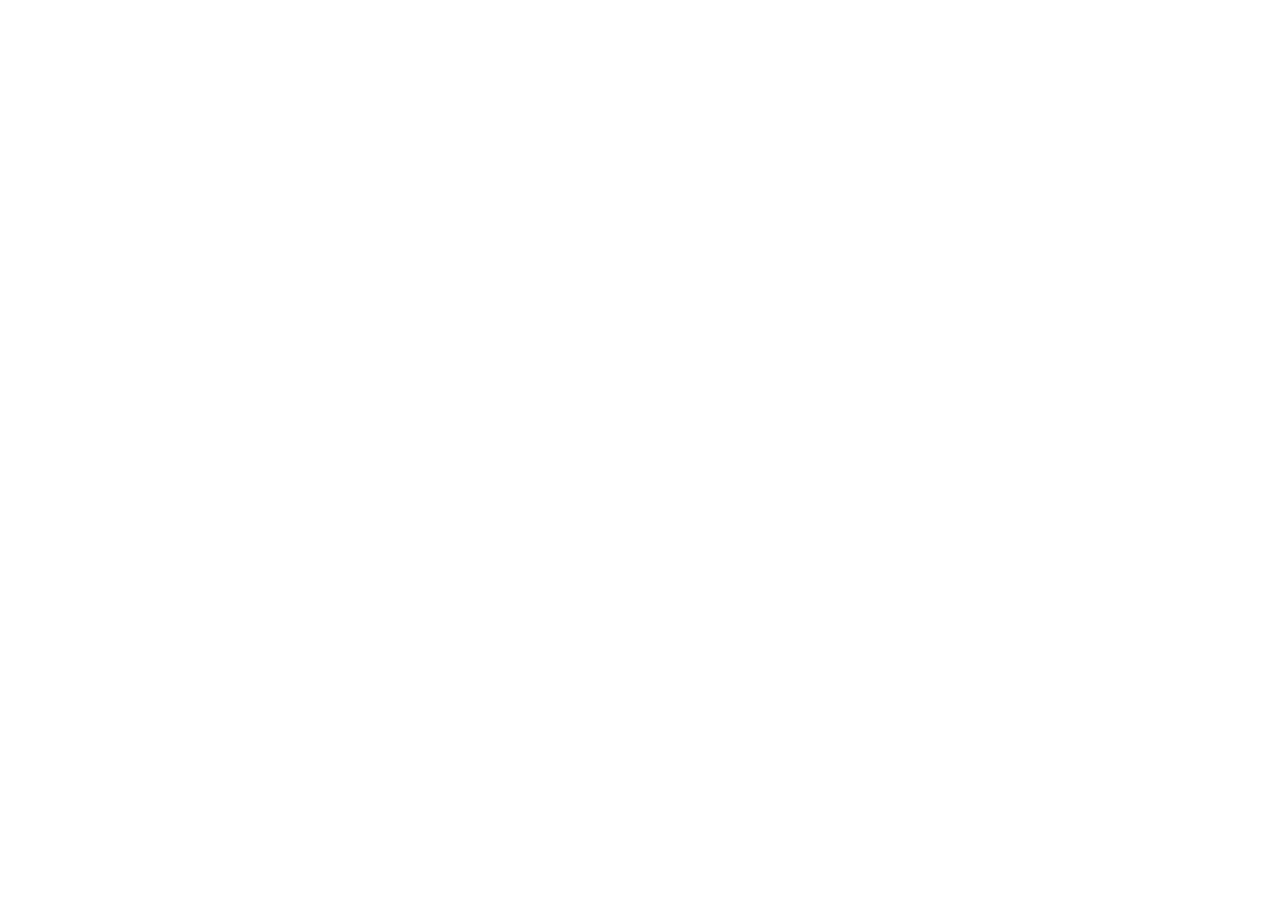
==== index.html @ 7604cd84 "Update title and iframe structure in index.html" ====
<!DOCTYPE html>
<html lang="en">
<head>
    <meta charset="UTF-8">
    <meta
        name="viewport"
        content="width=device-width, initial-scale=1.0"
    >

    <title>Prismatic Lab</title>

    <style>
        html,
        body {
            width: 100%;
            height: 100%;
            margin: 0;
            padding: 0;
            overflow: hidden;
        }

        iframe {
            width: 100%;
            height: 100%;
            border: 0;
            display: block;
        }
    </style>
</head>

<body>

<iframe
    id="app"
    src="https://rcp-production-5e36.up.railway.app/"
    allow="fullscreen"
></iframe>

<script>
    const iframe = document.getElementById("app");

    /*
     * پیام‌هایی که از برنامه Railway می‌آیند.
     */
    window.addEventListener("message", (event) => {

        if (
            event.origin !==
            "https://rcp-production-5e36.up.railway.app"
        ) {
            return;
        }

        const data = event.data;

        if (!data || typeof data !== "object") {
            return;
        }

        /*
         * اگر برنامه Railway اعلام کرد که باید
         * یک سایت خارجی باز شود، آن را در تب جدید باز کن.
         */
        if (data.type === "external-navigation") {

            const url = data.url;

            if (typeof url !== "string") {
                return;
            }

            try {
                const target = new URL(url);

                /*
                 * فقط URLهای http/https را قبول کن.
                 */
                if (
                    target.protocol !== "http:" &&
                    target.protocol !== "https:"
                ) {
                    return;
                }

                window.open(
                    target.href,
                    "_blank",
                    "noopener,noreferrer"
                );

            } catch (e) {
                console.error(
                    "Invalid navigation URL:",
                    url
                );
            }
        }
    });
</script>

</body>
</html>
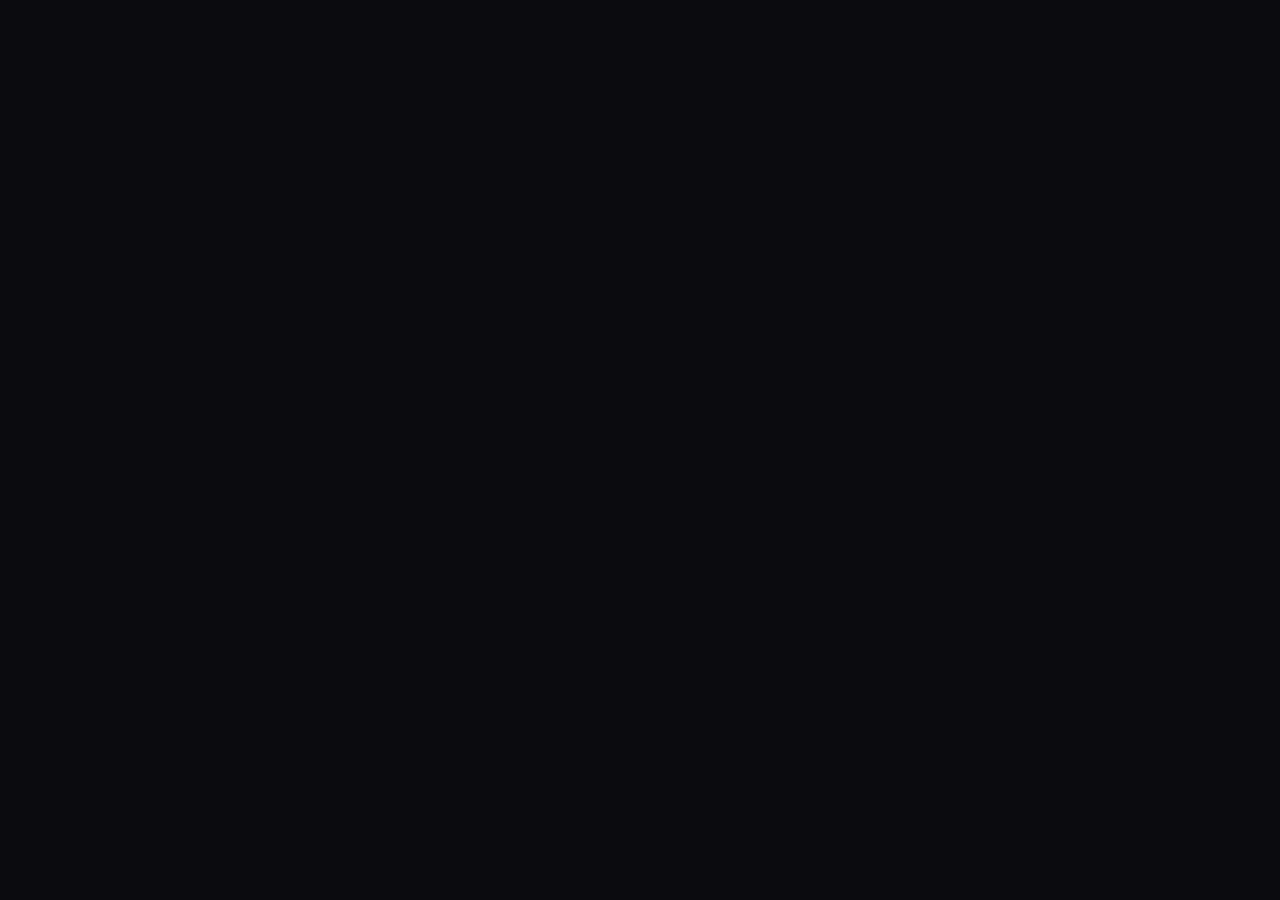
==== commit 722b1f8c: "Update index.html" ====
--- a/index.html
+++ b/index.html
@@ -2,12 +2,34 @@
 <html lang="en">
 <head>
     <meta charset="UTF-8">
+
     <meta
         name="viewport"
-        content="width=device-width, initial-scale=1.0"
+        content="width=device-width, initial-scale=1.0, viewport-fit=cover"
     >
 
     <title>Prismatic Lab</title>
+
+    <!-- PWA -->
+    <link rel="manifest" href="/manifest.json">
+    <link rel="icon" type="image/svg+xml" href="/icons/icon.svg">
+
+    <meta name="theme-color" content="#0b0b0f">
+
+    <!-- iOS -->
+    <meta name="apple-mobile-web-app-capable" content="yes">
+    <meta
+        name="apple-mobile-web-app-status-bar-style"
+        content="black-translucent"
+    >
+    <meta
+        name="apple-mobile-web-app-title"
+        content="Prismatic Lab"
+    >
+    <link
+        rel="apple-touch-icon"
+        href="/icons/icon-192.png"
+    >
 
     <style>
         html,
@@ -17,11 +39,13 @@
             margin: 0;
             padding: 0;
             overflow: hidden;
+            background: #0b0b0f;
         }
 
         iframe {
             width: 100%;
             height: 100%;
+            height: 100dvh;
             border: 0;
             display: block;
         }
@@ -37,17 +61,16 @@
 ></iframe>
 
 <script>
+    const APP_ORIGIN =
+        "https://rcp-production-5e36.up.railway.app";
+
     const iframe = document.getElementById("app");
 
     /*
-     * پیام‌هایی که از برنامه Railway می‌آیند.
+     * Messages coming from the embedded application.
      */
     window.addEventListener("message", (event) => {
-
-        if (
-            event.origin !==
-            "https://rcp-production-5e36.up.railway.app"
-        ) {
+        if (event.origin !== APP_ORIGIN) {
             return;
         }
 
@@ -57,12 +80,7 @@
             return;
         }
 
-        /*
-         * اگر برنامه Railway اعلام کرد که باید
-         * یک سایت خارجی باز شود، آن را در تب جدید باز کن.
-         */
         if (data.type === "external-navigation") {
-
             const url = data.url;
 
             if (typeof url !== "string") {
@@ -72,9 +90,6 @@
             try {
                 const target = new URL(url);
 
-                /*
-                 * فقط URLهای http/https را قبول کن.
-                 */
                 if (
                     target.protocol !== "http:" &&
                     target.protocol !== "https:"
@@ -88,7 +103,7 @@
                     "noopener,noreferrer"
                 );
 
-            } catch (e) {
+            } catch (error) {
                 console.error(
                     "Invalid navigation URL:",
                     url
@@ -96,6 +111,21 @@
             }
         }
     });
+
+    /*
+     * Service Worker
+     */
+    if ("serviceWorker" in navigator) {
+        window.addEventListener("load", () => {
+            navigator.serviceWorker.register("/sw.js")
+                .catch((error) => {
+                    console.error(
+                        "Service Worker registration failed:",
+                        error
+                    );
+                });
+        });
+    }
 </script>
 
 </body>
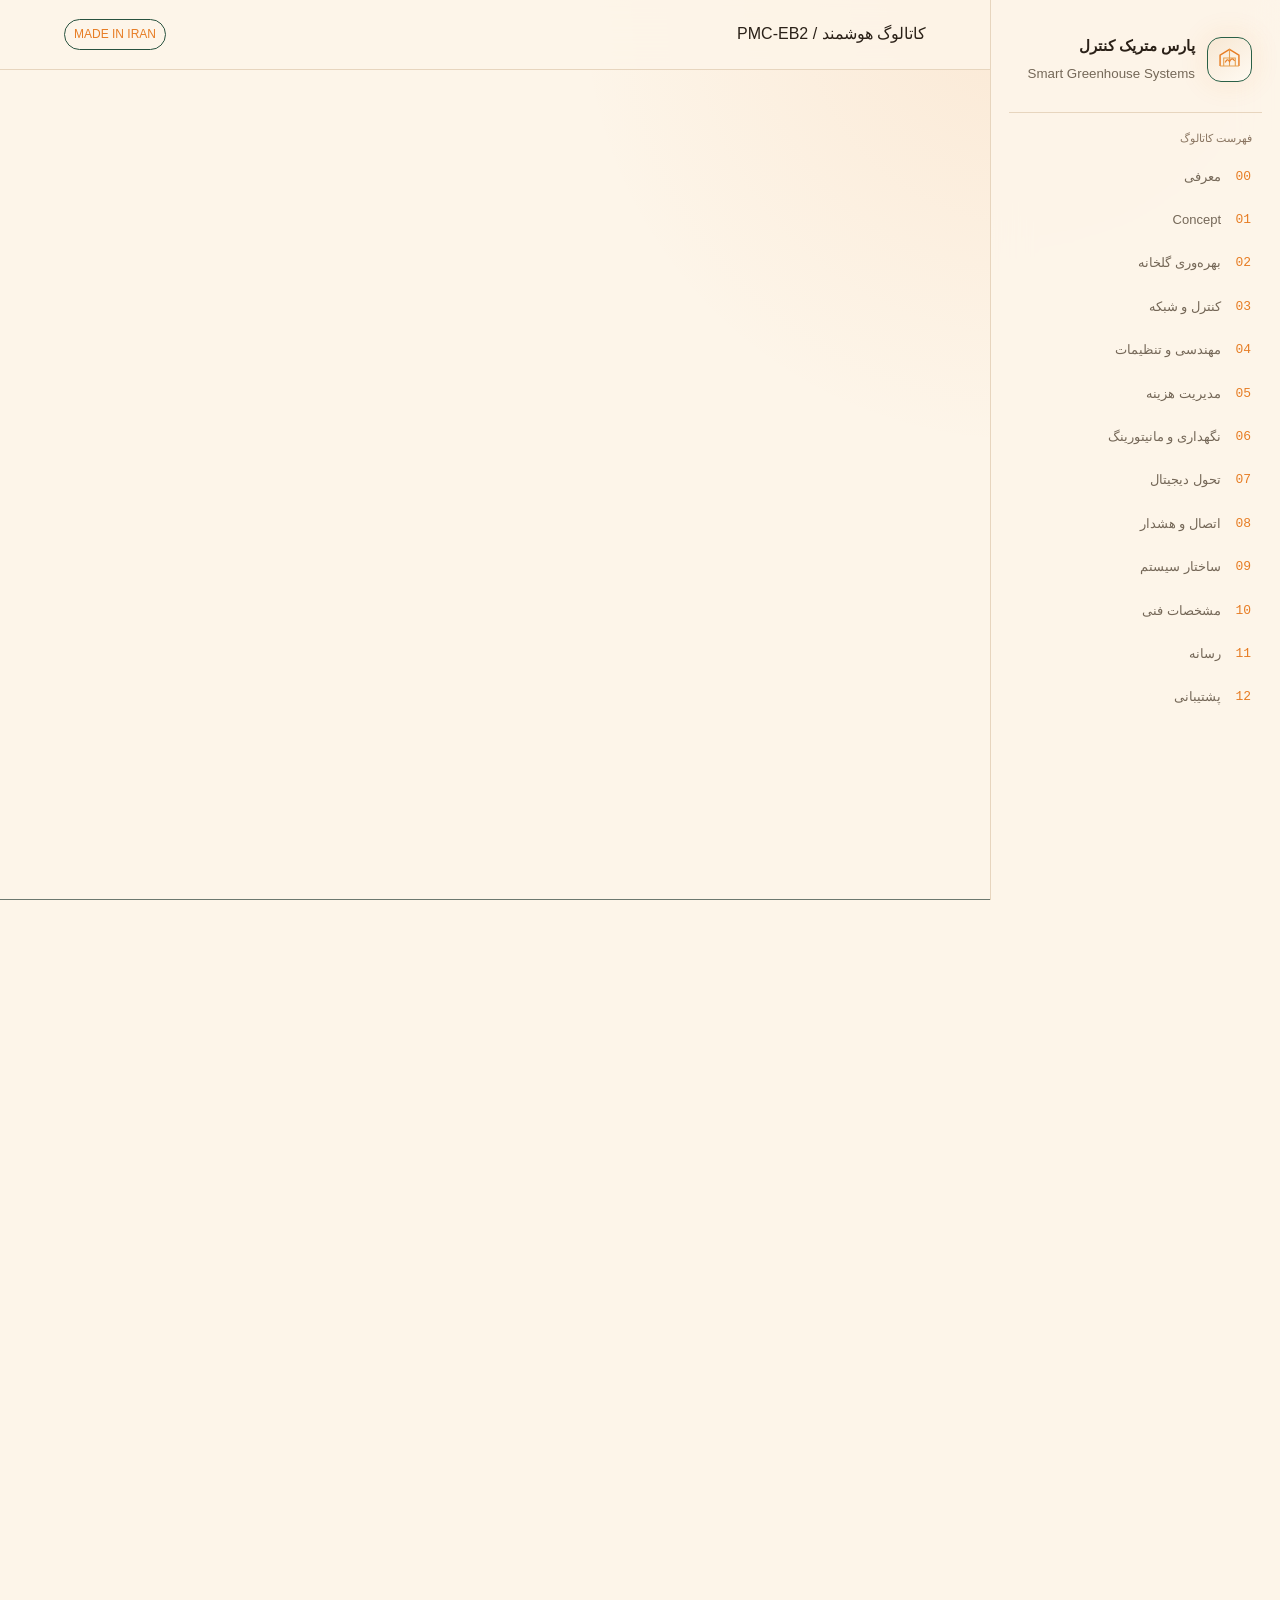
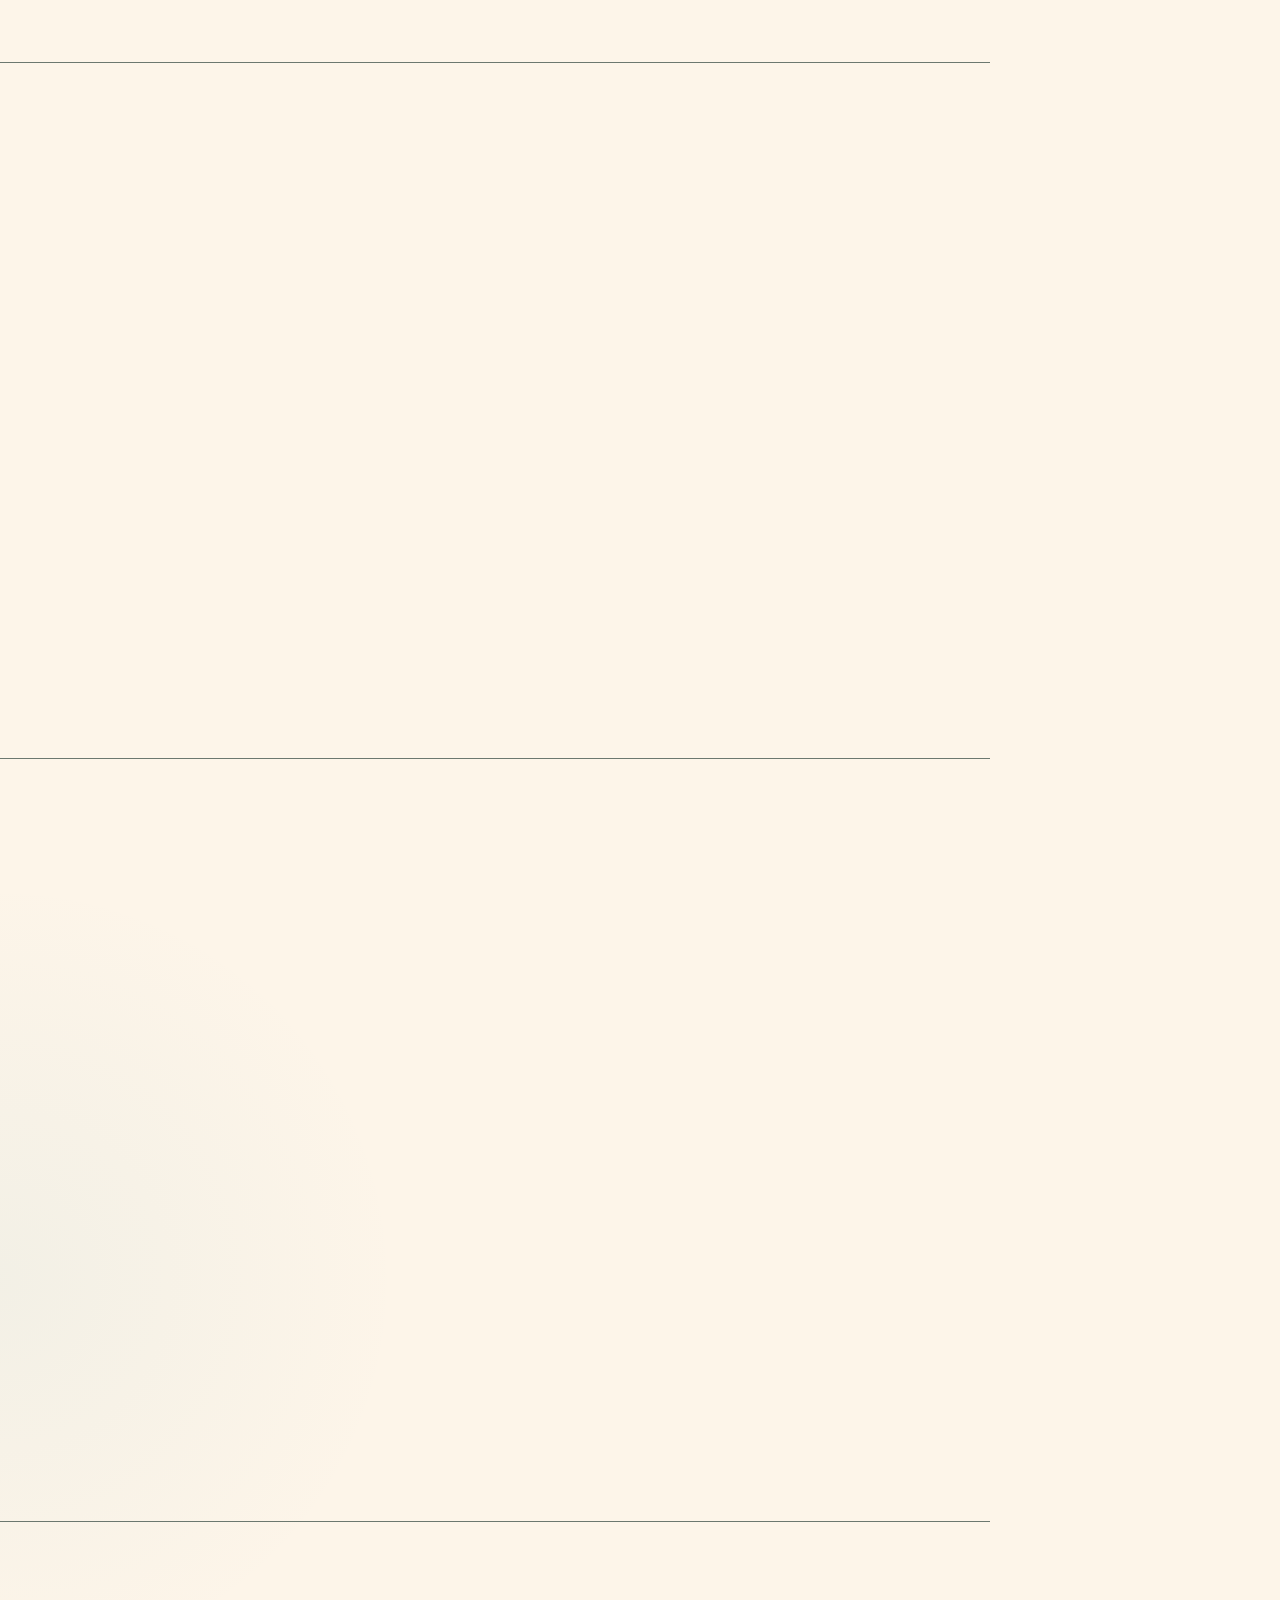
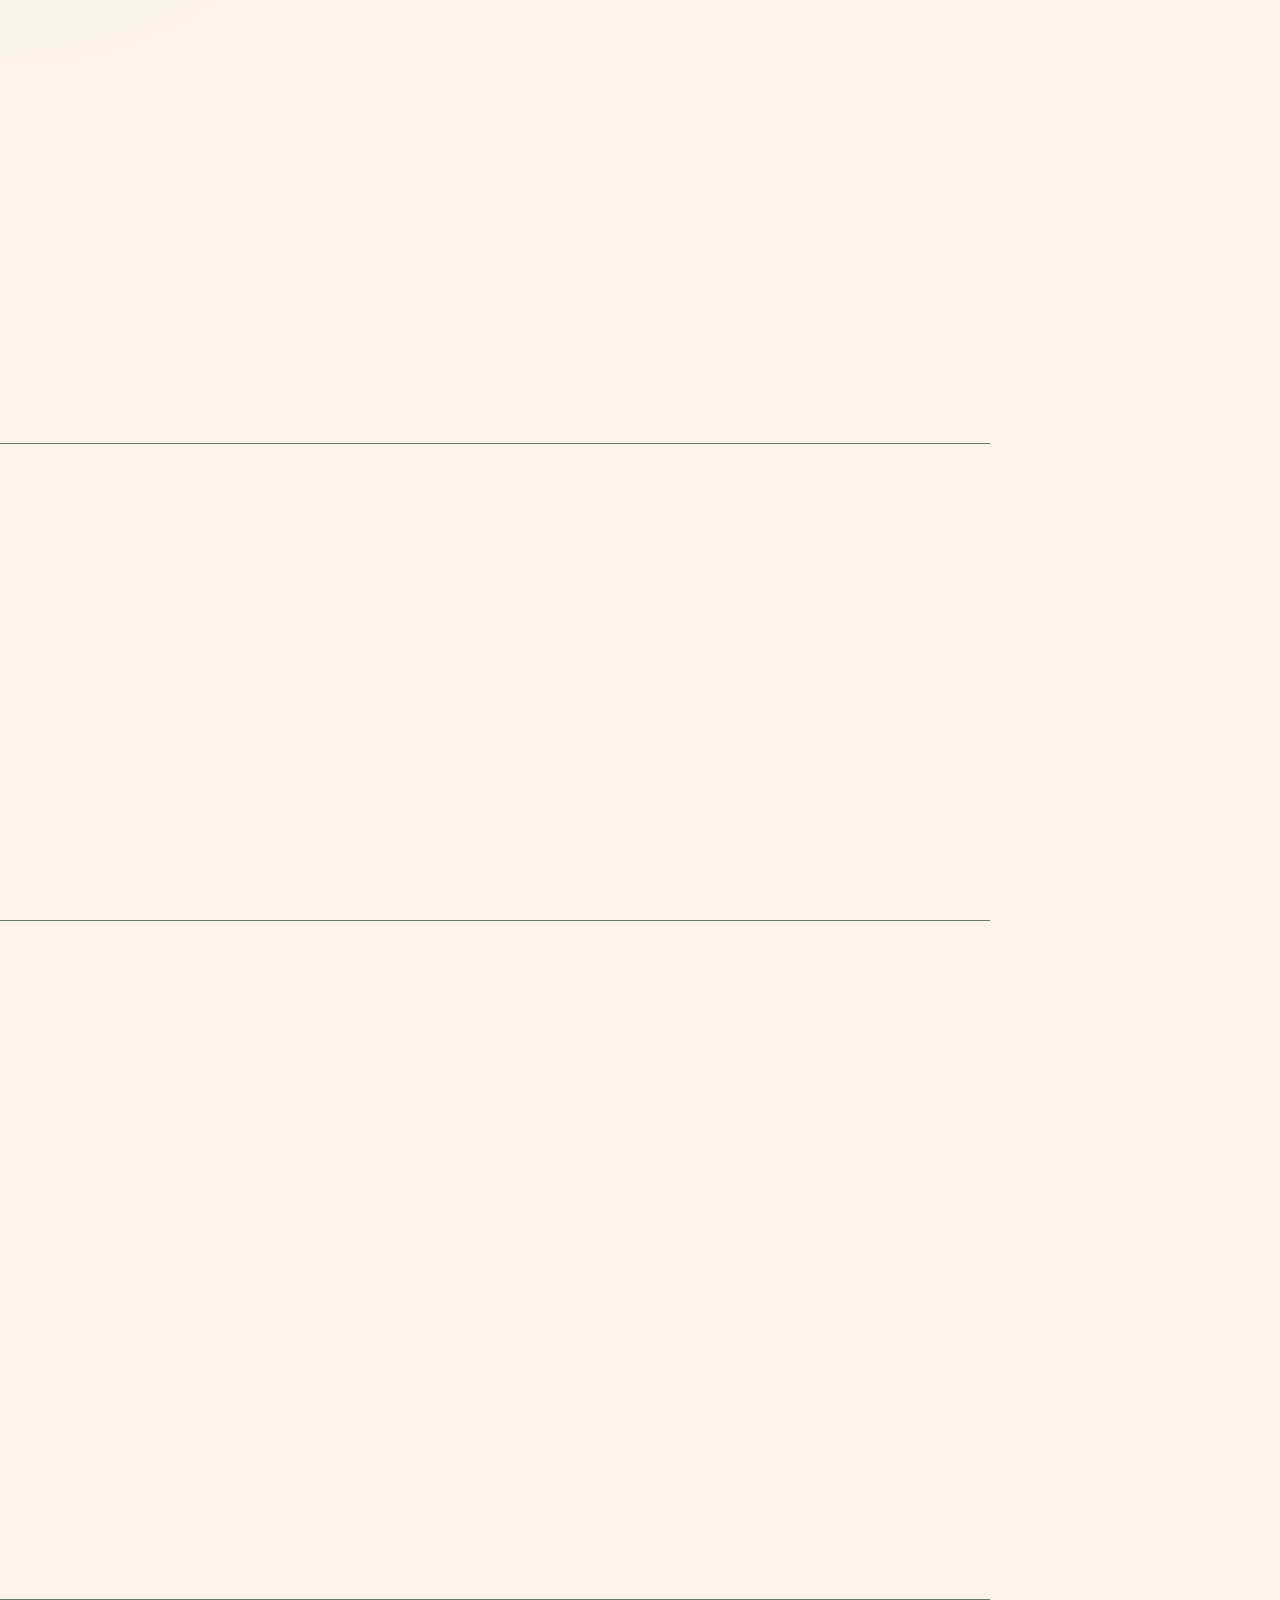
==== commit 542c3eff: "Update index.html" ====
--- a/index.html
+++ b/index.html
@@ -1,132 +1,264 @@
 <!DOCTYPE html>
-<html lang="en">
+<html lang="fa" dir="rtl">
 <head>
-    <meta charset="UTF-8">
-
-    <meta
-        name="viewport"
-        content="width=device-width, initial-scale=1.0, viewport-fit=cover"
-    >
-
-    <title>Prismatic Lab</title>
-
-    <!-- PWA -->
-    <link rel="manifest" href="/manifest.json">
-    <link rel="icon" type="image/svg+xml" href="/icons/icon.svg">
-
-    <meta name="theme-color" content="#0b0b0f">
-
-    <!-- iOS -->
-    <meta name="apple-mobile-web-app-capable" content="yes">
-    <meta
-        name="apple-mobile-web-app-status-bar-style"
-        content="black-translucent"
-    >
-    <meta
-        name="apple-mobile-web-app-title"
-        content="Prismatic Lab"
-    >
-    <link
-        rel="apple-touch-icon"
-        href="/icons/icon-192.png"
-    >
-
-    <style>
-        html,
-        body {
-            width: 100%;
-            height: 100%;
-            margin: 0;
-            padding: 0;
-            overflow: hidden;
-            background: #0b0b0f;
-        }
-
-        iframe {
-            width: 100%;
-            height: 100%;
-            height: 100dvh;
-            border: 0;
-            display: block;
-        }
-    </style>
+<meta charset="UTF-8">
+<meta name="viewport" content="width=device-width,initial-scale=1.0">
+<meta name="theme-color" content="#fffaf2">
+<meta name="description" content="کاتالوگ هوشمند سامانه کنترل و اتوماسیون اقلیم گلخانه اقلیم‌بان PMC-EB2">
+<title>اقلیم‌بان | PMC-EB2 | پارس متریک کنترل</title>
+<style>
+:root{
+  --bg:#FDF5E9;--panel:#fffaf2;--panel2:#f8ead8;--line:#e7d5be;
+  --text:#2b2118;--muted:#756858;--green:#E77D24;--green2:#2da96a;
+  --lime:#e7a04f;--orange:#E77D24;--red:#ed6b67;--cyan:#62cfe3;
+  --shadow:0 24px 70px rgba(93,62,35,.16);--radius:22px;
+}
+*{box-sizing:border-box}
+html{scroll-behavior:smooth}
+body{margin:0;background:
+ radial-gradient(circle at 80% 0%,rgba(231,125,36,.10),transparent 28rem),
+ radial-gradient(circle at 0% 60%,rgba(76,158,176,.06),transparent 25rem),
+ var(--bg);color:var(--text);font-family:Tahoma,"Segoe UI",sans-serif;line-height:1.8}
+a{color:inherit;text-decoration:none}
+button{font:inherit}
+.progress{position:fixed;top:0;right:0;height:3px;width:0;background:linear-gradient(90deg,var(--green),var(--lime));z-index:1000}
+.app{display:flex;min-height:100vh}
+.sidebar{position:fixed;right:0;top:0;bottom:0;width:290px;padding:24px 18px;background:rgba(253,245,233,.94);backdrop-filter:blur(18px);border-left:1px solid var(--line);z-index:100;overflow:auto}
+.brand{display:flex;align-items:center;gap:12px;padding:8px 10px 24px;border-bottom:1px solid var(--line);margin-bottom:15px}
+.logo{width:45px;height:45px;border-radius:14px;background:linear-gradient(145deg,#f7e7d3,#fffaf2);display:grid;place-items:center;border:1px solid #2a6048;box-shadow:0 0 30px rgba(231,125,36,.12)}
+.logo svg{width:29px}
+.brand b{display:block;font-size:15px}.brand small{color:var(--muted)}
+.nav-title{font-size:11px;color:#8b7662;margin:16px 10px 7px}
+.nav a{display:flex;gap:10px;align-items:center;padding:9px 11px;border-radius:11px;color:#756858;font-size:13px;margin:2px 0}
+.nav a:hover,.nav a.active{background:#f4e4d1;color:#2b2118}
+.nav a span{width:20px;color:var(--green);font-family:monospace}
+.main{width:calc(100% - 290px);margin-right:290px}
+.topbar{height:70px;display:flex;align-items:center;justify-content:space-between;padding:0 5vw;border-bottom:1px solid var(--line);position:sticky;top:0;background:rgba(253,245,233,.84);backdrop-filter:blur(16px);z-index:80}
+.topbar .badge{font-size:12px;color:var(--green);border:1px solid #28523f;padding:4px 9px;border-radius:999px}
+.menu-btn{display:none}
+.container{max-width:1280px;margin:auto;padding:0 5vw}
+section{padding:90px 0;border-bottom:1px solid rgba(32,55,47,.65)}
+.hero{min-height:calc(100vh - 70px);display:grid;align-items:center;position:relative;overflow:hidden}
+.hero-grid{display:grid;grid-template-columns:1.05fr .95fr;gap:55px;align-items:center}
+.kicker{color:var(--green);font-size:13px;letter-spacing:.5px;margin-bottom:12px}
+h1{font-size:clamp(42px,6vw,82px);line-height:1.02;margin:0 0 20px;letter-spacing:-2px}
+h2{font-size:clamp(28px,4vw,45px);line-height:1.15;margin:0 0 14px}
+h3{margin:0 0 8px}
+.lead{font-size:18px;color:#66594d;max-width:680px}
+.actions{display:flex;gap:10px;flex-wrap:wrap;margin:28px 0}
+.btn{border:1px solid #d9b995;background:#f4e4d1;padding:11px 17px;border-radius:12px;color:#2b2118;cursor:pointer;transition:.2s}
+.btn:hover{transform:translateY(-2px);border-color:var(--green)}
+.btn.primary{background:linear-gradient(135deg,#E77D24,#c96316);border-color:#55c985}
+.hero-visual{min-height:460px;display:grid;place-items:center;position:relative}
+.greenhouse{width:min(560px,100%);aspect-ratio:1.25;border:1px solid #d8b28e;background:linear-gradient(180deg,rgba(32,92,67,.20),rgba(253,245,233,.78));clip-path:polygon(15% 0,85% 0,100% 22%,100% 100%,0 100%,0 22%);position:relative;box-shadow:var(--shadow)}
+.greenhouse:before,.greenhouse:after{content:"";position:absolute;inset:15% 8% 0;border-left:1px solid #32634e;border-right:1px solid #32634e;transform:skewX(-10deg);opacity:.7}
+.greenhouse:after{inset:15% 8% 0;transform:skewX(10deg)}
+.plant-row{position:absolute;bottom:18%;left:9%;right:9%;height:24%;display:flex;justify-content:space-around;align-items:end}
+.plant{width:7%;height:70%;border-radius:50% 50% 20% 20%;background:linear-gradient(90deg,#214e37,#69c77d);position:relative}
+.plant:after{content:"";position:absolute;left:45%;bottom:-30%;width:8%;height:55%;background:#4b8d57}
+.sensor-dot{position:absolute;width:12px;height:12px;border-radius:50%;background:var(--green);box-shadow:0 0 18px rgba(231,125,36,.35)}
+.s1{top:27%;right:28%}.s2{top:46%;left:22%}.s3{top:34%;left:50%}
+.floating{position:absolute;background:rgba(255,250,242,.96);border:1px solid #315746;border-radius:14px;padding:10px 13px;box-shadow:0 14px 40px rgba(93,62,35,.15);font-size:11px}
+.f1{right:-2%;top:12%}.f2{left:-4%;bottom:18%}.f3{right:9%;bottom:4%}
+.stats{display:grid;grid-template-columns:repeat(4,1fr);gap:12px;margin-top:30px}
+.stat{background:rgba(15,31,25,.75);border:1px solid var(--line);padding:17px;border-radius:17px}
+.stat strong{display:block;font-size:25px;color:var(--green)}.stat span{font-size:11px;color:var(--muted)}
+.section-head{display:flex;justify-content:space-between;gap:30px;align-items:end;margin-bottom:32px}
+.section-no{font:12px monospace;color:#8d7864}
+.grid{display:grid;grid-template-columns:repeat(3,1fr);gap:15px}
+.card{background:linear-gradient(145deg,rgba(17,34,27,.9),rgba(10,23,18,.9));border:1px solid var(--line);border-radius:var(--radius);padding:22px;box-shadow:0 10px 40px rgba(0,0,0,.13)}
+.card .icon{width:40px;height:40px;border-radius:12px;background:#142d23;color:var(--green);display:grid;place-items:center;margin-bottom:14px}
+.card p{color:var(--muted);font-size:13px;margin-bottom:0}
+.tags{display:flex;flex-wrap:wrap;gap:7px;margin-top:15px}.tag{font-size:10px;padding:4px 8px;border-radius:999px;border:1px solid #d8b999;color:#795f49}
+.split{display:grid;grid-template-columns:1fr 1fr;gap:25px;align-items:center}
+.diagram{padding:24px;border:1px solid var(--line);border-radius:var(--radius);background:#fffaf2}
+.flow{display:flex;flex-direction:row-reverse;align-items:center;gap:8px;flex-wrap:wrap;justify-content:center}
+.node{min-width:115px;padding:14px 10px;text-align:center;border:1px solid #d5b391;border-radius:15px;background:#f8ead8;font-size:12px}
+.node b{display:block;color:var(--green);font-size:13px}.arrow{color:#587b6b}
+.tabs{display:flex;gap:7px;flex-wrap:wrap;margin-bottom:18px}.tab{cursor:pointer;border:1px solid var(--line);background:#fffaf2;color:#756858;border-radius:10px;padding:8px 12px;font-size:12px}.tab.active{background:#f0dcc5;color:#2b2118;border-color:#d97820}
+.tab-content{display:none}.tab-content.active{display:block}
+.table-wrap{overflow:auto;border:1px solid var(--line);border-radius:18px}
+table{border-collapse:collapse;width:100%;min-width:680px;font-size:12px}th,td{padding:13px 15px;border-bottom:1px solid var(--line);text-align:right}th{color:var(--green);background:#f3e2cc}td{color:#66594d}tr:last-child td{border-bottom:0}
+.dashboard{display:grid;grid-template-columns:1.2fr .8fr;gap:16px}.chart-card{min-height:300px}
+.chart{height:230px;display:flex;align-items:end;gap:5px;padding:20px 5px 5px;border-bottom:1px solid #dbc6ad}
+.bar{flex:1;background:linear-gradient(180deg,var(--green),#d86f1d);border-radius:5px 5px 0 0;min-height:15px;opacity:.82;transition:.4s}
+.chart-labels{display:flex;justify-content:space-between;color:#8d7864;font-size:9px;padding-top:8px}
+.kpi{display:grid;grid-template-columns:1fr 1fr;gap:10px}.kpi div{border:1px solid var(--line);padding:16px;border-radius:15px}.kpi strong{font-size:23px;color:var(--lime);display:block}
+.gallery{display:grid;grid-template-columns:2fr 1fr 1fr;gap:10px}.media{min-height:150px;border:1px solid #d5b391;border-radius:18px;background:linear-gradient(135deg,#f3e2cc,#08120f);position:relative;overflow:hidden;display:grid;place-items:center;cursor:pointer}.media:first-child{grid-row:span 2}.media:before{content:"";position:absolute;width:180px;height:180px;border-radius:50%;background:rgba(231,125,36,.08);filter:blur(5px)}.media span{z-index:1;color:#66594d;font-size:12px}.play{width:48px;height:48px;border:1px solid #d98736;border-radius:50%;display:grid;place-items:center;margin-bottom:8px;color:var(--green)}
+.alert{border-right:3px solid var(--orange);padding:13px 16px;background:#fff0dd;border-radius:10px;color:#d7c8ac;font-size:12px}
+.cta{background:linear-gradient(135deg,#102a20,#0b1813);border:1px solid #d5ae88;border-radius:28px;padding:45px;display:flex;justify-content:space-between;gap:30px;align-items:center}
+footer{padding:35px 0;color:#8c7764;font-size:11px}
+.modal{position:fixed;inset:0;background:rgba(80,50,25,.45);backdrop-filter:blur(8px);display:none;place-items:center;z-index:500;padding:20px}.modal.open{display:grid}.modal-box{width:min(760px,100%);background:#fffaf2;border:1px solid #cf9f70;border-radius:22px;padding:25px;box-shadow:var(--shadow)}.close{float:left;cursor:pointer;background:none;border:0;color:#9bb3a8;font-size:25px}.fake-video{height:330px;border-radius:16px;background:radial-gradient(circle,#f1d6b8,#FDF5E9 70%);display:grid;place-items:center;margin-top:12px}
+.reveal{opacity:0;transform:translateY(18px);transition:.65s}.reveal.visible{opacity:1;transform:none}
+@media(max-width:1000px){.sidebar{transform:translateX(100%);transition:.3s}.sidebar.open{transform:none}.main{width:100%;margin:0}.menu-btn{display:block;border:1px solid var(--line);background:#fffaf2;color:var(--text);border-radius:9px;padding:6px 10px;cursor:pointer}.hero-grid,.split,.dashboard{grid-template-columns:1fr}.stats{grid-template-columns:repeat(2,1fr)}.topbar{padding:0 20px}.container{padding:0 20px}.hero{padding-top:30px}.gallery{grid-template-columns:1fr 1fr}.media:first-child{grid-row:auto;grid-column:span 2}}
+@media(max-width:600px){h1{font-size:43px}.lead{font-size:15px}.grid{grid-template-columns:1fr}.stats{grid-template-columns:1fr 1fr}.section-head{display:block}.cta{display:block;padding:28px}.gallery{grid-template-columns:1fr}.media:first-child{grid-column:auto}.hero-visual{min-height:350px}.greenhouse{width:100%}}
+</style>
 </head>
-
 <body>
-
-<iframe
-    id="app"
-    src="https://rcp-production-5e36.up.railway.app/"
-    allow="fullscreen"
-></iframe>
-
-<script>
-    const APP_ORIGIN =
-        "https://rcp-production-5e36.up.railway.app";
-
-    const iframe = document.getElementById("app");
-
-    /*
-     * Messages coming from the embedded application.
-     */
-    window.addEventListener("message", (event) => {
-        if (event.origin !== APP_ORIGIN) {
-            return;
-        }
-
-        const data = event.data;
-
-        if (!data || typeof data !== "object") {
-            return;
-        }
-
-        if (data.type === "external-navigation") {
-            const url = data.url;
-
-            if (typeof url !== "string") {
-                return;
-            }
-
-            try {
-                const target = new URL(url);
-
-                if (
-                    target.protocol !== "http:" &&
-                    target.protocol !== "https:"
-                ) {
-                    return;
-                }
-
-                window.open(
-                    target.href,
-                    "_blank",
-                    "noopener,noreferrer"
-                );
-
-            } catch (error) {
-                console.error(
-                    "Invalid navigation URL:",
-                    url
-                );
-            }
-        }
-    });
-
-    /*
-     * Service Worker
-     */
-    if ("serviceWorker" in navigator) {
-        window.addEventListener("load", () => {
-            navigator.serviceWorker.register("/sw.js")
-                .catch((error) => {
-                    console.error(
-                        "Service Worker registration failed:",
-                        error
-                    );
-                });
-        });
-    }
-</script>
-
-</body>
-</html>
+<div class="progress" id="progress"></div>
+
+<aside class="sidebar" id="sidebar">
+  <div class="brand">
+    <div class="logo">
+      <svg viewBox="0 0 40 40" fill="none"><path d="M7 29V14l13-8 13 8v15" stroke="#E77D24" stroke-width="2"/><path d="M12 29V18h16v11M20 6v23M7 29h26" stroke="#e7a04f" stroke-width="1.5"/><path d="M14 24c2-4 4-5 6-1 2-5 5-5 7-1" stroke="#E77D24" stroke-width="1.5"/></svg>
+    </div>
+    <div><b>پارس متریک کنترل</b><small>Smart Greenhouse Systems</small></div>
+  </div>
+  <div class="nav-title">فهرست کاتالوگ</div>
+  <nav class="nav">
+    <a href="#home"><span>00</span>معرفی</a>
+    <a href="#concept"><span>01</span>Concept</a>
+    <a href="#productivity"><span>02</span>بهره‌وری گلخانه</a>
+    <a href="#control"><span>03</span>کنترل و شبکه</a>
+    <a href="#engineering"><span>04</span>مهندسی و تنظیمات</a>
+    <a href="#cost"><span>05</span>مدیریت هزینه</a>
+    <a href="#maintenance"><span>06</span>نگهداری و مانیتورینگ</a>
+    <a href="#digital"><span>07</span>تحول دیجیتال</a>
+    <a href="#security"><span>08</span>اتصال و هشدار</a>
+    <a href="#architecture"><span>09</span>ساختار سیستم</a>
+    <a href="#specs"><span>10</span>مشخصات فنی</a>
+    <a href="#media"><span>11</span>رسانه</a>
+    <a href="#support"><span>12</span>پشتیبانی</a>
+  </nav>
+</aside>
+
+<main class="main">
+<header class="topbar">
+  <button class="menu-btn" onclick="document.getElementById('sidebar').classList.toggle('open')">☰ فهرست</button>
+  <span>کاتالوگ هوشمند / PMC-EB2</span>
+  <span class="badge">MADE IN IRAN</span>
+</header>
+
+<section class="hero" id="home">
+<div class="container hero-grid">
+  <div class="reveal">
+    <div class="kicker">PARSMETRIC CONTROL · GREENHOUSE AUTOMATION</div>
+    <h1>اقلیم‌بان</h1>
+    <p class="lead">سامانه هوشمند کنترل و اتوماسیون اقلیم گلخانه؛ برای مدیریت دو بخش مستقل از یک سالن، با پایش، کنترل، ثبت سابقه و هشدار از راه دور.</p>
+    <div class="actions">
+      <a class="btn primary" href="#specs">مشاهده مشخصات</a>
+      <a class="btn" href="#architecture">معماری سیستم</a>
+      <button class="btn" onclick="openModal('video')">▶ مشاهده ویدئو</button>
+    </div>
+    <div class="stats">
+      <div class="stat"><strong>۲</strong><span>سالن مستقل</span></div>
+      <div class="stat"><strong>۱۶</strong><span>هیتر، کنترل مرحله‌ای</span></div>
+      <div class="stat"><strong>۱۰</strong><span>ورودی دما/رطوبت</span></div>
+      <div class="stat"><strong>۳۰ روز</strong><span>سابقه نمودار اقلیم</span></div>
+    </div>
+  </div>
+  <div class="hero-visual reveal">
+    <div class="greenhouse">
+      <div class="sensor-dot s1"></div><div class="sensor-dot s2"></div><div class="sensor-dot s3"></div>
+      <div class="plant-row"><i class="plant"></i><i class="plant"></i><i class="plant"></i><i class="plant"></i><i class="plant"></i><i class="plant"></i><i class="plant"></i><i class="plant"></i></div>
+    </div>
+    <div class="floating f1">● دمای سالن <b style="color:var(--green)">24.8°C</b></div>
+    <div class="floating f2">رطوبت نسبی <b style="color:var(--cyan)">71%</b></div>
+    <div class="floating f3">تهویه طبیعی <b style="color:var(--lime)">ACTIVE</b></div>
+  </div>
+</div>
+</section>
+
+<section id="concept">
+<div class="container">
+<div class="section-head reveal"><div><div class="kicker">01 / CONCEPT</div><h2>از اندازه‌گیری تا کنترل</h2></div><div class="section-no">MEASURE → DECIDE → CONTROL → MONITOR</div></div>
+<div class="grid">
+  <article class="card reveal"><div class="icon">⌁</div><h3>اندازه‌گیری</h3><p>داده‌های دما، رطوبت و باد از محیط گلخانه دریافت می‌شوند تا وضعیت واقعی سالن در اختیار سیستم باشد.</p></article>
+  <article class="card reveal"><div class="icon">◈</div><h3>تصمیم‌گیری</h3><p>کنترلر بر اساس حدود تعریف‌شده و منطق کنترل، وضعیت تجهیزات و نیاز اقلیمی را ارزیابی می‌کند.</p></article>
+  <article class="card reveal"><div class="icon">↯</div><h3>کنترل</h3><p>فرمان به هیترها، دمپرها، فن و پد و مه‌پاش ارسال می‌شود تا شرایط به محدوده هدف نزدیک شود.</p></article>
+  <article class="card reveal"><div class="icon">▣</div><h3>مانیتورینگ</h3><p>وضعیت سیستم روی HMI قابل مشاهده است و تاریخچه دما و رطوبت برای بررسی عملکرد ثبت می‌شود.</p></article>
+  <article class="card reveal"><div class="icon">⌁</div><h3>هشدار</h3><p>در شرایط تعریف‌شده مانند قطع برق، خطای مشعل یا خروج دما و رطوبت از محدوده، هشدار ارسال می‌شود.</p></article>
+  <article class="card reveal"><div class="icon">↗</div><h3>دسترسی از راه دور</h3><p>با VNC می‌توان نمای واقعی HMI را از راه دور مشاهده کرد و وضعیت سیستم را سریع‌تر بررسی نمود.</p></article>
+</div>
+</div>
+</section>
+
+<section id="productivity">
+<div class="container">
+<div class="section-head reveal"><div><div class="kicker">02 / PRODUCTIVITY</div><h2>کنترل اقلیم برای بهره‌وری بیشتر</h2></div></div>
+<div class="split">
+<div class="diagram reveal">
+  <div style="color:var(--green);font-size:12px;margin-bottom:18px">منطق نمونه کنترل تهویه</div>
+  <div class="flow">
+    <div class="node"><b>🌡 سنسور</b>دما / رطوبت</div><div class="arrow">←</div>
+    <div class="node"><b>◈ کنترلر</b>ارزیابی شرایط</div><div class="arrow">←</div>
+    <div class="node"><b>⌁ دمپر</b>تهویه طبیعی</div>
+  </div>
+  <div style="text-align:center;color:#8b7662;font-size:11px;margin:20px 0">در صورت کافی نبودن تهویه طبیعی، سیستم به مرحله مکانیکی می‌رود.</div>
+  <div class="flow">
+    <div class="node"><b>فن + پد</b>خنک‌سازی مکانیکی</div><div class="arrow">←</div>
+    <div class="node"><b>💧 مه‌پاش</b>کنترل رطوبت</div>
+  </div>
+</div>
+<div class="reveal">
+  <h3>اولویت با تهویه طبیعی</h3>
+  <p style="color:var(--muted)">منطق کنترل می‌تواند قبل از فعال‌سازی خنک‌سازی مکانیکی، ظرفیت تهویه طبیعی را در نظر بگیرد. این رویکرد برای مدیریت مصرف انرژی و استفاده بهتر از شرایط محیطی طراحی شده است.</p>
+  <div class="tags"><span class="tag">تهویه طبیعی</span><span class="tag">کنترل مرحله‌ای</span><span class="tag">فن + پد</span><span class="tag">مه‌پاش</span><span class="tag">واکنش به باد</span></div>
+  <div class="alert" style="margin-top:18px">سنسور باد می‌تواند در سرعت‌های تعریف‌شده فرمان بسته‌شدن دمپرهای مشخص را صادر کند. میانگین‌گیری زمانی از واکنش‌های سریع به تندبادهای لحظه‌ای جلوگیری می‌کند.</div>
+</div>
+</div>
+</div>
+</section>
+
+<section id="control">
+<div class="container">
+<div class="section-head reveal"><div><div class="kicker">03 / CONTROL + NETWORK</div><h2>Sequence + Control + Network</h2></div></div>
+<div class="grid">
+<article class="card reveal"><div class="icon">🔥</div><h3>کنترل گرمایش</h3><p>تا ۱۶ هیتر در چند مرحله کنترل می‌شوند تا ظرفیت گرمایشی متناسب با نیاز محیط وارد مدار شود.</p></article>
+<article class="card reveal"><div class="icon">↕</div><h3>کنترل تهویه</h3><p>دمپرها و مسیرهای تهویه بر اساس شرایط اقلیمی و منطق تعریف‌شده مدیریت می‌شوند.</p></article>
+<article class="card reveal"><div class="icon">❄</div><h3>خنک‌سازی</h3><p>کنترل ترکیبی فن و پد برای زمانی که تهویه طبیعی به‌تنهایی پاسخ‌گو نیست.</p></article>
+<article class="card reveal"><div class="icon">💧</div><h3>رطوبت</h3><p>مه‌پاش در زنجیره کنترل اقلیم برای رسیدن به شرایط رطوبتی تعریف‌شده استفاده می‌شود.</p></article>
+<article class="card reveal"><div class="icon">〽</div><h3>سنسور باد</h3><p>سرعت باد و منطق زمانی از بسته‌شدن ناگهانی و مکرر دمپرها در اثر تغییرات لحظه‌ای جلوگیری می‌کند.</p></article>
+<article class="card reveal"><div class="icon">⌁</div><h3>دو سالن مستقل</h3><p>دو بخش مستقل از یک سالن از یک پنل مرکزی مدیریت می‌شوند، در حالی که منطق کنترل هر سالن مستقل است.</p></article>
+</div>
+</div>
+</section>
+
+<section id="engineering">
+<div class="container">
+<div class="section-head reveal"><div><div class="kicker">04 / ENGINEERING</div><h2>یک پنل، یک نقطه کنترل</h2></div></div>
+<div class="split">
+<div class="card reveal">
+<h3>HMI صنعتی ۳.۴ اینچی</h3>
+<p>رابط کاربری صنعتی برای مشاهده وضعیت، پارامترها و اطلاعات کنترلی سیستم. ساختار صفحات HMI باید بر اساس نسخه واقعی نرم‌افزار دستگاه در نسخه نهایی کاتالوگ تکمیل شود.</p>
+<div class="tags"><span class="tag">Industrial HMI</span><span class="tag">Status</span><span class="tag">Parameters</span></div>
+</div>
+<div class="diagram reveal">
+<div class="flow">
+<div class="node"><b>سالن ۱</b>سنسورها + تجهیزات</div>
+<div class="arrow">↘</div>
+<div class="node" style="border-color:var(--green)"><b>PMC-EB2</b>پنل مرکزی</div>
+<div class="arrow">↙</div>
+<div class="node"><b>سالن ۲</b>سنسورها + تجهیزات</div>
+</div>
+</div>
+</div>
+</div>
+</section>
+
+<section id="cost">
+<div class="container">
+<div class="section-head reveal"><div><div class="kicker">05 / COST MANAGEMENT</div><h2>مدیریت بهتر، خطای کمتر</h2></div></div>
+<div class="grid">
+<div class="card reveal"><h3>مدیریت متمرکز</h3><p>کنترل دو سالن از یک پنل، رفت‌وآمد و بررسی دستی تجهیزات را کاهش می‌دهد.</p></div>
+<div class="card reveal"><h3>استفاده هدفمند از تجهیزات</h3><p>کنترل مرحله‌ای گرمایش و اولویت‌دهی به تهویه طبیعی، امکان استفاده متناسب‌تر از تجهیزات را فراهم می‌کند.</p></div>
+<div class="card reveal"><h3>واکنش سریع به خطا</h3><p>هشدار تماس و SMS باعث می‌شود اپراتور برای مشاهده خطا وابسته به حضور فیزیکی در محل نباشد.</p></div>
+</div>
+</div>
+</section>
+
+<section id="maintenance">
+<div class="container">
+<div class="section-head reveal"><div><div class="kicker">06 / MAINTENANCE</div><h2>تاریخچه برای عیب‌یابی بهتر</h2></div></div>
+<div class="dashboard">
+<div class="card chart-card reveal">
+<h3>نمونه نمایش روند دما</h3><p style="font-size:11px;color:var(--muted)">این نمودار نمونه نمایشی است؛ داده واقعی در HMI دستگاه نمایش داده می‌شود.</p>
+<div class="chart" id="chart"></div><div class="chart-labels"><span>00:00</span><span>06:00</span><span>12:00</span><span>18:00</span><span>24:00</span></div>
+</div>
+<div class="card reveal">
+<h3>شاخص‌های پایش</h3>
+<div class="kpi" style="margin-top:18px">
+<div><strong>30</strong><span>روز سابقه</span></div>
+<div><strong>VNC</strong><span>دسترسی تصویری</span></div>
+<div><strong>SMS</strong><span>هشدار متنی</span></div>
+<div><strong>C
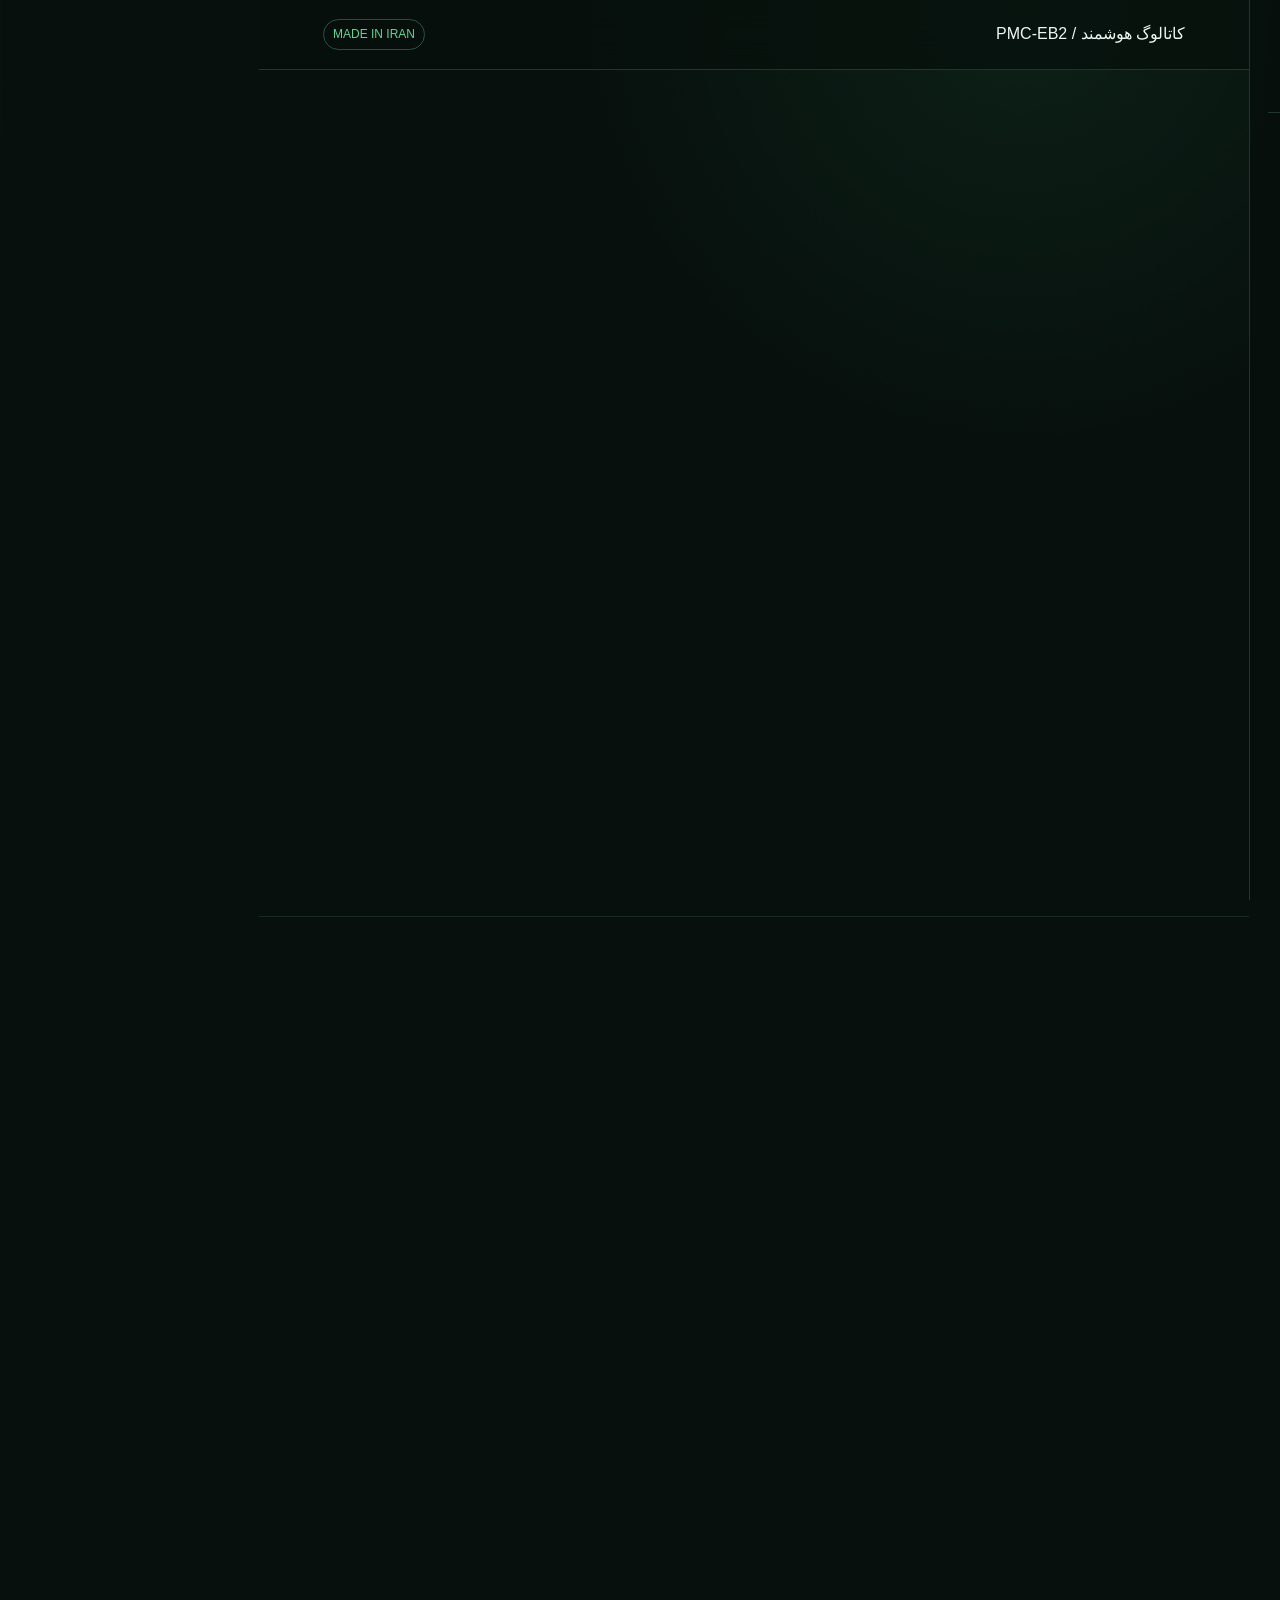
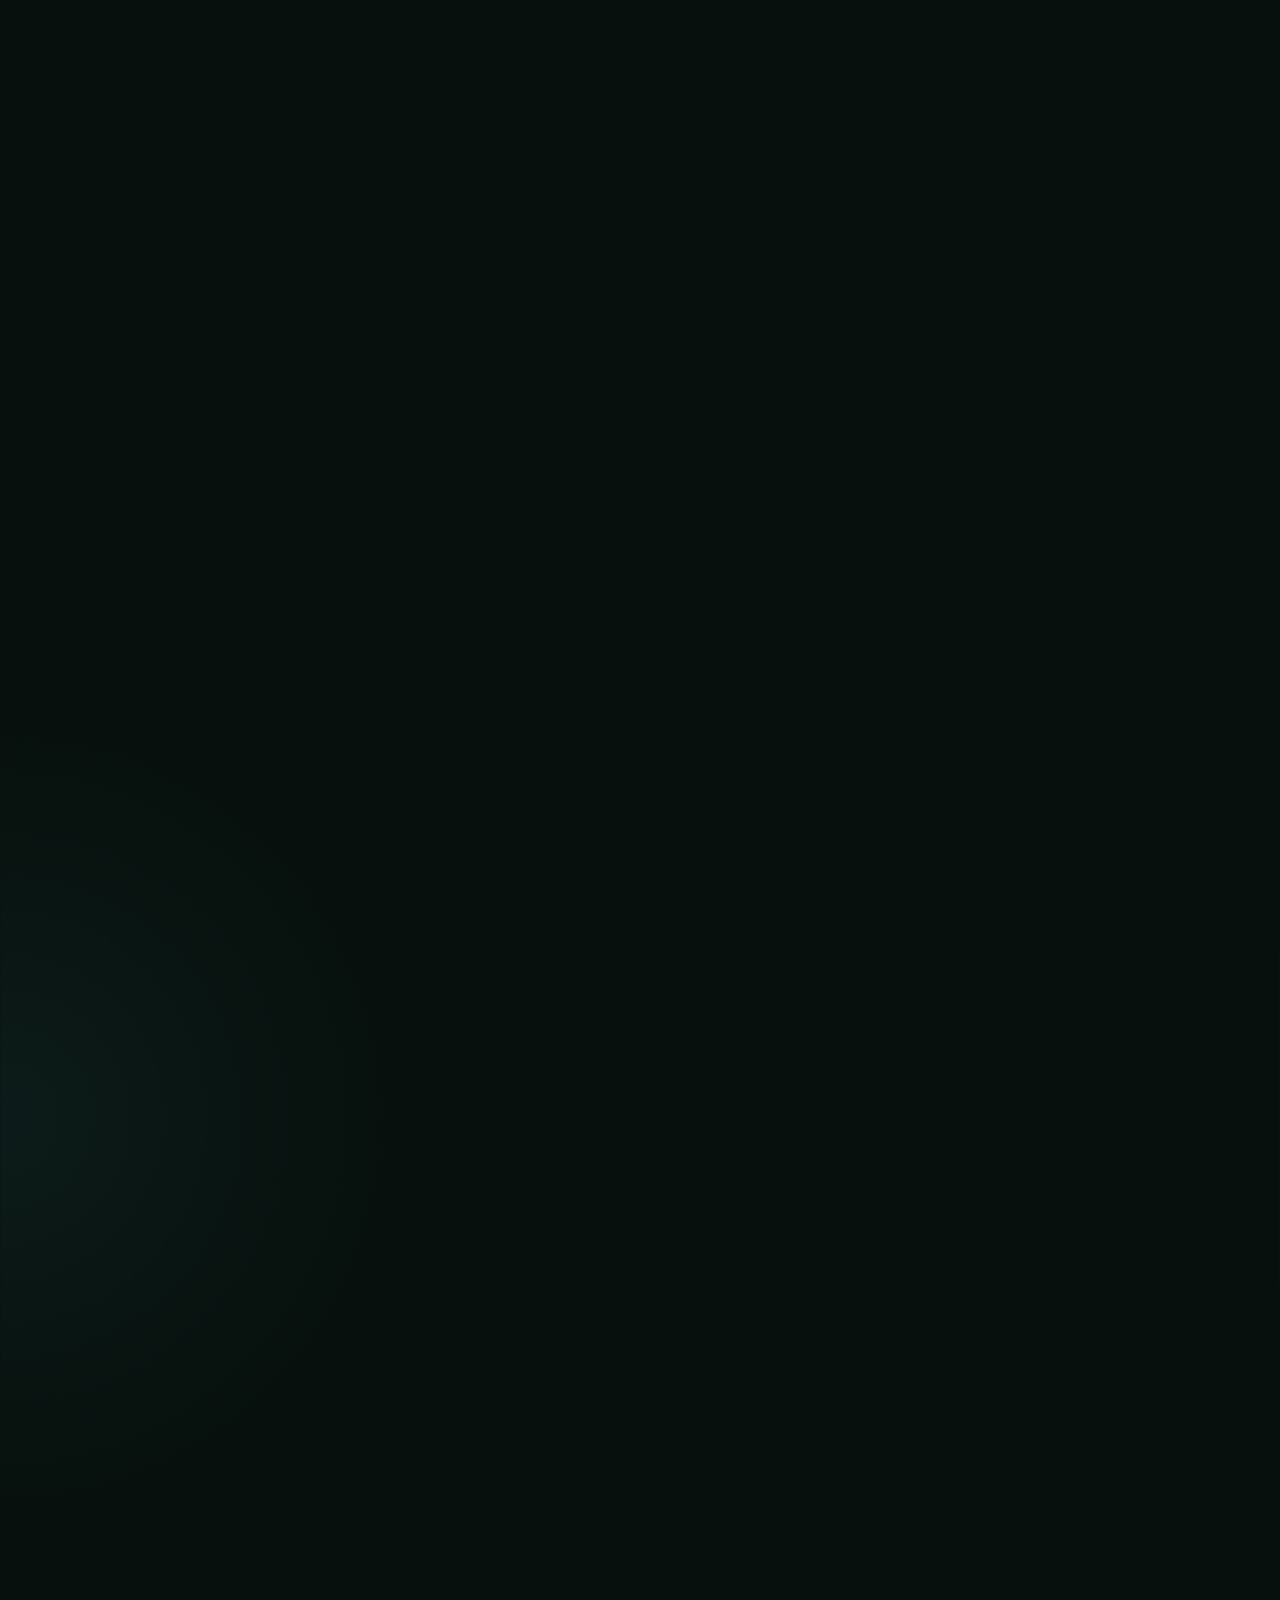
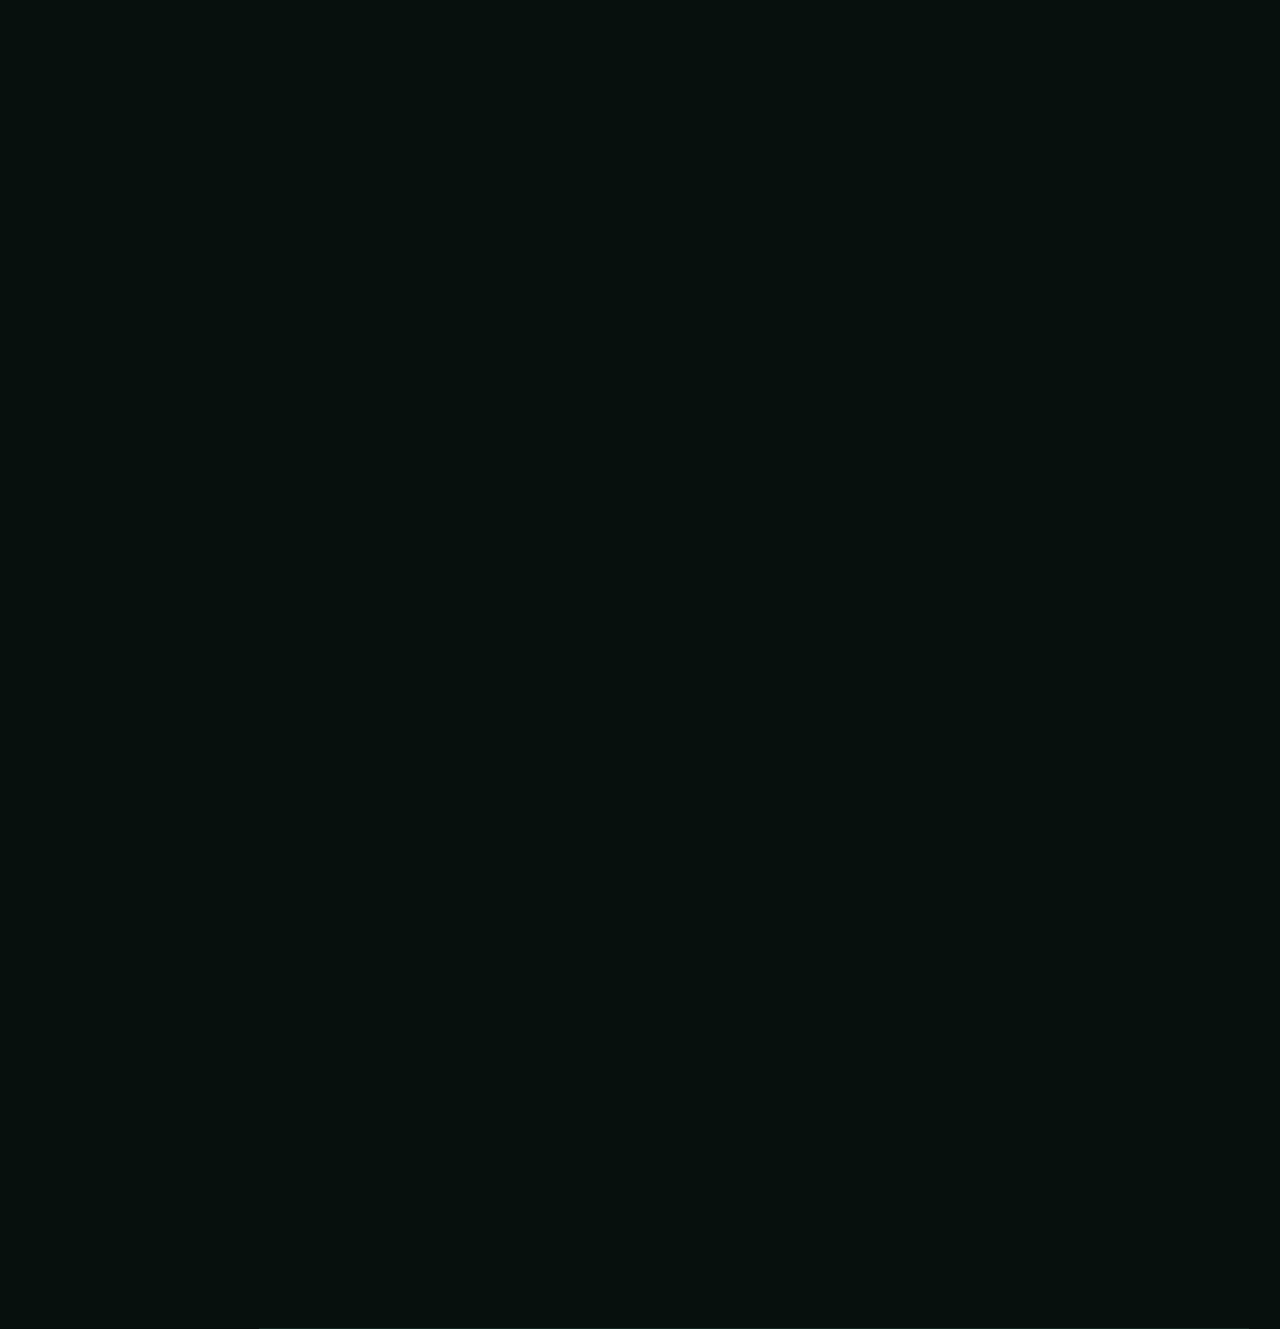
==== commit b81baa0f: "Update index.html" ====
--- a/index.html
+++ b/index.html
@@ -3,37 +3,37 @@
 <head>
 <meta charset="UTF-8">
 <meta name="viewport" content="width=device-width,initial-scale=1.0">
-<meta name="theme-color" content="#fffaf2">
-<meta name="description" content="کاتالوگ هوشمند سامانه کنترل و اتوماسیون اقلیم گلخانه اقلیم‌بان PMC-EB2">
-<title>اقلیم‌بان | PMC-EB2 | پارس متریک کنترل</title>
+<meta name="theme-color" content="#07130f">
+<meta name="description" content="کاتالوگ هوشمند سامانه کنترل و اتوماسیون اقلیم گلخانه اقلیم‌بان دو PMC-EB2">
+<title>اقلیم‌بان دو | PMC-EB2 | پارس متریک کنترل</title>
 <style>
 :root{
-  --bg:#FDF5E9;--panel:#fffaf2;--panel2:#f8ead8;--line:#e7d5be;
-  --text:#2b2118;--muted:#756858;--green:#E77D24;--green2:#2da96a;
-  --lime:#e7a04f;--orange:#E77D24;--red:#ed6b67;--cyan:#62cfe3;
-  --shadow:0 24px 70px rgba(93,62,35,.16);--radius:22px;
+  --bg:#07100d;--panel:#0c1814;--panel2:#101f1a;--line:#20372f;
+  --text:#edf7f1;--muted:#9cb4aa;--green:#63d391;--green2:#2da96a;
+  --lime:#b6e56b;--orange:#f0a65a;--red:#ed6b67;--cyan:#62cfe3;
+  --shadow:0 24px 70px rgba(0,0,0,.34);--radius:22px;
 }
 *{box-sizing:border-box}
 html{scroll-behavior:smooth}
 body{margin:0;background:
- radial-gradient(circle at 80% 0%,rgba(231,125,36,.10),transparent 28rem),
- radial-gradient(circle at 0% 60%,rgba(76,158,176,.06),transparent 25rem),
+ radial-gradient(circle at 80% 0%,rgba(67,180,117,.10),transparent 28rem),
+ radial-gradient(circle at 0% 60%,rgba(98,207,227,.06),transparent 25rem),
  var(--bg);color:var(--text);font-family:Tahoma,"Segoe UI",sans-serif;line-height:1.8}
 a{color:inherit;text-decoration:none}
 button{font:inherit}
 .progress{position:fixed;top:0;right:0;height:3px;width:0;background:linear-gradient(90deg,var(--green),var(--lime));z-index:1000}
 .app{display:flex;min-height:100vh}
-.sidebar{position:fixed;right:0;top:0;bottom:0;width:290px;padding:24px 18px;background:rgba(253,245,233,.94);backdrop-filter:blur(18px);border-left:1px solid var(--line);z-index:100;overflow:auto}
+.sidebar{position:fixed;right:0;top:0;bottom:0;width:290px;padding:24px 18px;background:rgba(7,16,13,.91);backdrop-filter:blur(18px);border-left:1px solid var(--line);z-index:100;overflow:auto}
 .brand{display:flex;align-items:center;gap:12px;padding:8px 10px 24px;border-bottom:1px solid var(--line);margin-bottom:15px}
-.logo{width:45px;height:45px;border-radius:14px;background:linear-gradient(145deg,#f7e7d3,#fffaf2);display:grid;place-items:center;border:1px solid #2a6048;box-shadow:0 0 30px rgba(231,125,36,.12)}
+.logo{width:45px;height:45px;border-radius:14px;background:linear-gradient(145deg,#143c2b,#07130f);display:grid;place-items:center;border:1px solid #2a6048;box-shadow:0 0 30px rgba(99,211,145,.12)}
 .logo svg{width:29px}
 .brand b{display:block;font-size:15px}.brand small{color:var(--muted)}
-.nav-title{font-size:11px;color:#8b7662;margin:16px 10px 7px}
-.nav a{display:flex;gap:10px;align-items:center;padding:9px 11px;border-radius:11px;color:#756858;font-size:13px;margin:2px 0}
-.nav a:hover,.nav a.active{background:#f4e4d1;color:#2b2118}
+.nav-title{font-size:11px;color:#66877a;margin:16px 10px 7px}
+.nav a{display:flex;gap:10px;align-items:center;padding:9px 11px;border-radius:11px;color:#a9bdb5;font-size:13px;margin:2px 0}
+.nav a:hover,.nav a.active{background:#11241d;color:#eafff2}
 .nav a span{width:20px;color:var(--green);font-family:monospace}
 .main{width:calc(100% - 290px);margin-right:290px}
-.topbar{height:70px;display:flex;align-items:center;justify-content:space-between;padding:0 5vw;border-bottom:1px solid var(--line);position:sticky;top:0;background:rgba(253,245,233,.84);backdrop-filter:blur(16px);z-index:80}
+.topbar{height:70px;display:flex;align-items:center;justify-content:space-between;padding:0 5vw;border-bottom:1px solid var(--line);position:sticky;top:0;background:rgba(7,16,13,.76);backdrop-filter:blur(16px);z-index:80}
 .topbar .badge{font-size:12px;color:var(--green);border:1px solid #28523f;padding:4px 9px;border-radius:999px}
 .menu-btn{display:none}
 .container{max-width:1280px;margin:auto;padding:0 5vw}
@@ -44,53 +44,53 @@
 h1{font-size:clamp(42px,6vw,82px);line-height:1.02;margin:0 0 20px;letter-spacing:-2px}
 h2{font-size:clamp(28px,4vw,45px);line-height:1.15;margin:0 0 14px}
 h3{margin:0 0 8px}
-.lead{font-size:18px;color:#66594d;max-width:680px}
+.lead{font-size:18px;color:#b7cbc2;max-width:680px}
 .actions{display:flex;gap:10px;flex-wrap:wrap;margin:28px 0}
-.btn{border:1px solid #d9b995;background:#f4e4d1;padding:11px 17px;border-radius:12px;color:#2b2118;cursor:pointer;transition:.2s}
+.btn{border:1px solid #315846;background:#11251c;padding:11px 17px;border-radius:12px;color:#eafff2;cursor:pointer;transition:.2s}
 .btn:hover{transform:translateY(-2px);border-color:var(--green)}
-.btn.primary{background:linear-gradient(135deg,#E77D24,#c96316);border-color:#55c985}
+.btn.primary{background:linear-gradient(135deg,#2e9f63,#176b42);border-color:#55c985}
 .hero-visual{min-height:460px;display:grid;place-items:center;position:relative}
-.greenhouse{width:min(560px,100%);aspect-ratio:1.25;border:1px solid #d8b28e;background:linear-gradient(180deg,rgba(32,92,67,.20),rgba(253,245,233,.78));clip-path:polygon(15% 0,85% 0,100% 22%,100% 100%,0 100%,0 22%);position:relative;box-shadow:var(--shadow)}
+.greenhouse{width:min(560px,100%);aspect-ratio:1.25;border:1px solid #2a5d48;background:linear-gradient(180deg,rgba(32,92,67,.20),rgba(7,16,13,.75));clip-path:polygon(15% 0,85% 0,100% 22%,100% 100%,0 100%,0 22%);position:relative;box-shadow:var(--shadow)}
 .greenhouse:before,.greenhouse:after{content:"";position:absolute;inset:15% 8% 0;border-left:1px solid #32634e;border-right:1px solid #32634e;transform:skewX(-10deg);opacity:.7}
 .greenhouse:after{inset:15% 8% 0;transform:skewX(10deg)}
 .plant-row{position:absolute;bottom:18%;left:9%;right:9%;height:24%;display:flex;justify-content:space-around;align-items:end}
 .plant{width:7%;height:70%;border-radius:50% 50% 20% 20%;background:linear-gradient(90deg,#214e37,#69c77d);position:relative}
 .plant:after{content:"";position:absolute;left:45%;bottom:-30%;width:8%;height:55%;background:#4b8d57}
-.sensor-dot{position:absolute;width:12px;height:12px;border-radius:50%;background:var(--green);box-shadow:0 0 18px rgba(231,125,36,.35)}
+.sensor-dot{position:absolute;width:12px;height:12px;border-radius:50%;background:var(--green);box-shadow:0 0 18px var(--green)}
 .s1{top:27%;right:28%}.s2{top:46%;left:22%}.s3{top:34%;left:50%}
-.floating{position:absolute;background:rgba(255,250,242,.96);border:1px solid #315746;border-radius:14px;padding:10px 13px;box-shadow:0 14px 40px rgba(93,62,35,.15);font-size:11px}
+.floating{position:absolute;background:rgba(10,27,21,.92);border:1px solid #315746;border-radius:14px;padding:10px 13px;box-shadow:0 14px 40px rgba(0,0,0,.35);font-size:11px}
 .f1{right:-2%;top:12%}.f2{left:-4%;bottom:18%}.f3{right:9%;bottom:4%}
 .stats{display:grid;grid-template-columns:repeat(4,1fr);gap:12px;margin-top:30px}
 .stat{background:rgba(15,31,25,.75);border:1px solid var(--line);padding:17px;border-radius:17px}
 .stat strong{display:block;font-size:25px;color:var(--green)}.stat span{font-size:11px;color:var(--muted)}
 .section-head{display:flex;justify-content:space-between;gap:30px;align-items:end;margin-bottom:32px}
-.section-no{font:12px monospace;color:#8d7864}
+.section-no{font:12px monospace;color:#527466}
 .grid{display:grid;grid-template-columns:repeat(3,1fr);gap:15px}
 .card{background:linear-gradient(145deg,rgba(17,34,27,.9),rgba(10,23,18,.9));border:1px solid var(--line);border-radius:var(--radius);padding:22px;box-shadow:0 10px 40px rgba(0,0,0,.13)}
 .card .icon{width:40px;height:40px;border-radius:12px;background:#142d23;color:var(--green);display:grid;place-items:center;margin-bottom:14px}
 .card p{color:var(--muted);font-size:13px;margin-bottom:0}
-.tags{display:flex;flex-wrap:wrap;gap:7px;margin-top:15px}.tag{font-size:10px;padding:4px 8px;border-radius:999px;border:1px solid #d8b999;color:#795f49}
+.tags{display:flex;flex-wrap:wrap;gap:7px;margin-top:15px}.tag{font-size:10px;padding:4px 8px;border-radius:999px;border:1px solid #2b4d40;color:#9bc1ae}
 .split{display:grid;grid-template-columns:1fr 1fr;gap:25px;align-items:center}
-.diagram{padding:24px;border:1px solid var(--line);border-radius:var(--radius);background:#fffaf2}
-.flow{display:flex;flex-direction:row-reverse;align-items:center;gap:8px;flex-wrap:wrap;justify-content:center}
-.node{min-width:115px;padding:14px 10px;text-align:center;border:1px solid #d5b391;border-radius:15px;background:#f8ead8;font-size:12px}
+.diagram{padding:24px;border:1px solid var(--line);border-radius:var(--radius);background:#091712}
+.flow{display:flex;align-items:center;gap:8px;flex-wrap:wrap;justify-content:center}
+.node{min-width:115px;padding:14px 10px;text-align:center;border:1px solid #2b5542;border-radius:15px;background:#10241c;font-size:12px}
 .node b{display:block;color:var(--green);font-size:13px}.arrow{color:#587b6b}
-.tabs{display:flex;gap:7px;flex-wrap:wrap;margin-bottom:18px}.tab{cursor:pointer;border:1px solid var(--line);background:#fffaf2;color:#756858;border-radius:10px;padding:8px 12px;font-size:12px}.tab.active{background:#f0dcc5;color:#2b2118;border-color:#d97820}
+.tabs{display:flex;gap:7px;flex-wrap:wrap;margin-bottom:18px}.tab{cursor:pointer;border:1px solid var(--line);background:#0b1b15;color:#9fb5ac;border-radius:10px;padding:8px 12px;font-size:12px}.tab.active{background:#153528;color:#dfffea;border-color:#43825f}
 .tab-content{display:none}.tab-content.active{display:block}
 .table-wrap{overflow:auto;border:1px solid var(--line);border-radius:18px}
-table{border-collapse:collapse;width:100%;min-width:680px;font-size:12px}th,td{padding:13px 15px;border-bottom:1px solid var(--line);text-align:right}th{color:var(--green);background:#f3e2cc}td{color:#66594d}tr:last-child td{border-bottom:0}
+table{border-collapse:collapse;width:100%;min-width:680px;font-size:12px}th,td{padding:13px 15px;border-bottom:1px solid var(--line);text-align:right}th{color:var(--green);background:#10231b}td{color:#b8c9c1}tr:last-child td{border-bottom:0}
 .dashboard{display:grid;grid-template-columns:1.2fr .8fr;gap:16px}.chart-card{min-height:300px}
-.chart{height:230px;display:flex;align-items:end;gap:5px;padding:20px 5px 5px;border-bottom:1px solid #dbc6ad}
-.bar{flex:1;background:linear-gradient(180deg,var(--green),#d86f1d);border-radius:5px 5px 0 0;min-height:15px;opacity:.82;transition:.4s}
-.chart-labels{display:flex;justify-content:space-between;color:#8d7864;font-size:9px;padding-top:8px}
+.chart{height:230px;display:flex;align-items:end;gap:5px;padding:20px 5px 5px;border-bottom:1px solid #29453a}
+.bar{flex:1;background:linear-gradient(180deg,var(--green),#1b6540);border-radius:5px 5px 0 0;min-height:15px;opacity:.82;transition:.4s}
+.chart-labels{display:flex;justify-content:space-between;color:#668478;font-size:9px;padding-top:8px}
 .kpi{display:grid;grid-template-columns:1fr 1fr;gap:10px}.kpi div{border:1px solid var(--line);padding:16px;border-radius:15px}.kpi strong{font-size:23px;color:var(--lime);display:block}
-.gallery{display:grid;grid-template-columns:2fr 1fr 1fr;gap:10px}.media{min-height:150px;border:1px solid #d5b391;border-radius:18px;background:linear-gradient(135deg,#f3e2cc,#08120f);position:relative;overflow:hidden;display:grid;place-items:center;cursor:pointer}.media:first-child{grid-row:span 2}.media:before{content:"";position:absolute;width:180px;height:180px;border-radius:50%;background:rgba(231,125,36,.08);filter:blur(5px)}.media span{z-index:1;color:#66594d;font-size:12px}.play{width:48px;height:48px;border:1px solid #d98736;border-radius:50%;display:grid;place-items:center;margin-bottom:8px;color:var(--green)}
-.alert{border-right:3px solid var(--orange);padding:13px 16px;background:#fff0dd;border-radius:10px;color:#d7c8ac;font-size:12px}
-.cta{background:linear-gradient(135deg,#102a20,#0b1813);border:1px solid #d5ae88;border-radius:28px;padding:45px;display:flex;justify-content:space-between;gap:30px;align-items:center}
-footer{padding:35px 0;color:#8c7764;font-size:11px}
-.modal{position:fixed;inset:0;background:rgba(80,50,25,.45);backdrop-filter:blur(8px);display:none;place-items:center;z-index:500;padding:20px}.modal.open{display:grid}.modal-box{width:min(760px,100%);background:#fffaf2;border:1px solid #cf9f70;border-radius:22px;padding:25px;box-shadow:var(--shadow)}.close{float:left;cursor:pointer;background:none;border:0;color:#9bb3a8;font-size:25px}.fake-video{height:330px;border-radius:16px;background:radial-gradient(circle,#f1d6b8,#FDF5E9 70%);display:grid;place-items:center;margin-top:12px}
+.gallery{display:grid;grid-template-columns:2fr 1fr 1fr;gap:10px}.media{min-height:150px;border:1px solid #2b5040;border-radius:18px;background:linear-gradient(135deg,#132d23,#08120f);position:relative;overflow:hidden;display:grid;place-items:center;cursor:pointer}.media:first-child{grid-row:span 2}.media:before{content:"";position:absolute;width:180px;height:180px;border-radius:50%;background:rgba(99,211,145,.08);filter:blur(5px)}.media span{z-index:1;color:#b7d5c5;font-size:12px}.play{width:48px;height:48px;border:1px solid #4d8667;border-radius:50%;display:grid;place-items:center;margin-bottom:8px;color:var(--green)}
+.alert{border-right:3px solid var(--orange);padding:13px 16px;background:#1b1710;border-radius:10px;color:#d7c8ac;font-size:12px}
+.cta{background:linear-gradient(135deg,#102a20,#0b1813);border:1px solid #315b46;border-radius:28px;padding:45px;display:flex;justify-content:space-between;gap:30px;align-items:center}
+footer{padding:35px 0;color:#6f8b7e;font-size:11px}
+.modal{position:fixed;inset:0;background:rgba(0,0,0,.76);backdrop-filter:blur(8px);display:none;place-items:center;z-index:500;padding:20px}.modal.open{display:grid}.modal-box{width:min(760px,100%);background:#0c1b15;border:1px solid #345e49;border-radius:22px;padding:25px;box-shadow:var(--shadow)}.close{float:left;cursor:pointer;background:none;border:0;color:#9bb3a8;font-size:25px}.fake-video{height:330px;border-radius:16px;background:radial-gradient(circle,#183c2b,#07100d 70%);display:grid;place-items:center;margin-top:12px}
 .reveal{opacity:0;transform:translateY(18px);transition:.65s}.reveal.visible{opacity:1;transform:none}
-@media(max-width:1000px){.sidebar{transform:translateX(100%);transition:.3s}.sidebar.open{transform:none}.main{width:100%;margin:0}.menu-btn{display:block;border:1px solid var(--line);background:#fffaf2;color:var(--text);border-radius:9px;padding:6px 10px;cursor:pointer}.hero-grid,.split,.dashboard{grid-template-columns:1fr}.stats{grid-template-columns:repeat(2,1fr)}.topbar{padding:0 20px}.container{padding:0 20px}.hero{padding-top:30px}.gallery{grid-template-columns:1fr 1fr}.media:first-child{grid-row:auto;grid-column:span 2}}
+@media(max-width:1000px){.sidebar{transform:translateX(100%);transition:.3s}.sidebar.open{transform:none}.main{width:100%;margin:0}.menu-btn{display:block;border:1px solid var(--line);background:#0d1e17;color:var(--text);border-radius:9px;padding:6px 10px;cursor:pointer}.hero-grid,.split,.dashboard{grid-template-columns:1fr}.stats{grid-template-columns:repeat(2,1fr)}.topbar{padding:0 20px}.container{padding:0 20px}.hero{padding-top:30px}.gallery{grid-template-columns:1fr 1fr}.media:first-child{grid-row:auto;grid-column:span 2}}
 @media(max-width:600px){h1{font-size:43px}.lead{font-size:15px}.grid{grid-template-columns:1fr}.stats{grid-template-columns:1fr 1fr}.section-head{display:block}.cta{display:block;padding:28px}.gallery{grid-template-columns:1fr}.media:first-child{grid-column:auto}.hero-visual{min-height:350px}.greenhouse{width:100%}}
 </style>
 </head>
@@ -100,7 +100,7 @@
 <aside class="sidebar" id="sidebar">
   <div class="brand">
     <div class="logo">
-      <svg viewBox="0 0 40 40" fill="none"><path d="M7 29V14l13-8 13 8v15" stroke="#E77D24" stroke-width="2"/><path d="M12 29V18h16v11M20 6v23M7 29h26" stroke="#e7a04f" stroke-width="1.5"/><path d="M14 24c2-4 4-5 6-1 2-5 5-5 7-1" stroke="#E77D24" stroke-width="1.5"/></svg>
+      <svg viewBox="0 0 40 40" fill="none"><path d="M7 29V14l13-8 13 8v15" stroke="#63d391" stroke-width="2"/><path d="M12 29V18h16v11M20 6v23M7 29h26" stroke="#b6e56b" stroke-width="1.5"/><path d="M14 24c2-4 4-5 6-1 2-5 5-5 7-1" stroke="#63d391" stroke-width="1.5"/></svg>
     </div>
     <div><b>پارس متریک کنترل</b><small>Smart Greenhouse Systems</small></div>
   </div>
@@ -133,8 +133,8 @@
 <div class="container hero-grid">
   <div class="reveal">
     <div class="kicker">PARSMETRIC CONTROL · GREENHOUSE AUTOMATION</div>
-    <h1>اقلیم‌بان</h1>
-    <p class="lead">سامانه هوشمند کنترل و اتوماسیون اقلیم گلخانه؛ برای مدیریت دو بخش مستقل از یک سالن، با پایش، کنترل، ثبت سابقه و هشدار از راه دور.</p>
+    <h1>اقلیم‌بان<br><span style="color:var(--green)">دو</span></h1>
+    <p class="lead">سامانه هوشمند کنترل و اتوماسیون اقلیم گلخانه؛ برای مدیریت دو سالن مستقل از یک پنل، با پایش، کنترل، ثبت سابقه و هشدار از راه دور.</p>
     <div class="actions">
       <a class="btn primary" href="#specs">مشاهده مشخصات</a>
       <a class="btn" href="#architecture">معماری سیستم</a>
@@ -184,7 +184,7 @@
     <div class="node"><b>◈ کنترلر</b>ارزیابی شرایط</div><div class="arrow">←</div>
     <div class="node"><b>⌁ دمپر</b>تهویه طبیعی</div>
   </div>
-  <div style="text-align:center;color:#8b7662;font-size:11px;margin:20px 0">در صورت کافی نبودن تهویه طبیعی، سیستم به مرحله مکانیکی می‌رود.</div>
+  <div style="text-align:center;color:#698578;font-size:11px;margin:20px 0">در صورت کافی نبودن تهویه طبیعی، سیستم به مرحله مکانیکی می‌رود.</div>
   <div class="flow">
     <div class="node"><b>فن + پد</b>خنک‌سازی مکانیکی</div><div class="arrow">←</div>
     <div class="node"><b>💧 مه‌پاش</b>کنترل رطوبت</div>
@@ -209,7 +209,7 @@
 <article class="card reveal"><div class="icon">❄</div><h3>خنک‌سازی</h3><p>کنترل ترکیبی فن و پد برای زمانی که تهویه طبیعی به‌تنهایی پاسخ‌گو نیست.</p></article>
 <article class="card reveal"><div class="icon">💧</div><h3>رطوبت</h3><p>مه‌پاش در زنجیره کنترل اقلیم برای رسیدن به شرایط رطوبتی تعریف‌شده استفاده می‌شود.</p></article>
 <article class="card reveal"><div class="icon">〽</div><h3>سنسور باد</h3><p>سرعت باد و منطق زمانی از بسته‌شدن ناگهانی و مکرر دمپرها در اثر تغییرات لحظه‌ای جلوگیری می‌کند.</p></article>
-<article class="card reveal"><div class="icon">⌁</div><h3>دو سالن مستقل</h3><p>دو بخش مستقل از یک سالن از یک پنل مرکزی مدیریت می‌شوند، در حالی که منطق کنترل هر سالن مستقل است.</p></article>
+<article class="card reveal"><div class="icon">⌁</div><h3>دو سالن مستقل</h3><p>دو سالن از یک پنل مرکزی مدیریت می‌شوند، در حالی که منطق کنترل هر سالن مستقل است.</p></article>
 </div>
 </div>
 </section>
@@ -261,4 +261,174 @@
 <div><strong>30</strong><span>روز سابقه</span></div>
 <div><strong>VNC</strong><span>دسترسی تصویری</span></div>
 <div><strong>SMS</strong><span>هشدار متنی</span></div>
+<div><strong>CALL</strong><span>هشدارock}.cta{display:block;padding:28px}.gallery{grid-template-columns:1fr}.media:first-child{grid-column:auto}.hero-visual{min-height:350px}.greenhouse{width:100%}}
+</style>
+</head>
+<body>
+<div class="progress" id="progress"></div>
+
+<aside class="sidebar" id="sidebar">
+  <div class="brand">
+    <div class="logo">
+      <svg viewBox="0 0 40 40" fill="none"><path d="M7 29V14l13-8 13 8v15" stroke="#E77D24" stroke-width="2"/><path d="M12 29V18h16v11M20 6v23M7 29h26" stroke="#e7a04f" stroke-width="1.5"/><path d="M14 24c2-4 4-5 6-1 2-5 5-5 7-1" stroke="#E77D24" stroke-width="1.5"/></svg>
+    </div>
+    <div><b>پارس متریک کنترل</b><small>Smart Greenhouse Systems</small></div>
+  </div>
+  <div class="nav-title">فهرست کاتالوگ</div>
+  <nav class="nav">
+    <a href="#home"><span>00</span>معرفی</a>
+    <a href="#concept"><span>01</span>Concept</a>
+    <a href="#productivity"><span>02</span>بهره‌وری گلخانه</a>
+    <a href="#control"><span>03</span>کنترل و شبکه</a>
+    <a href="#engineering"><span>04</span>مهندسی و تنظیمات</a>
+    <a href="#cost"><span>05</span>مدیریت هزینه</a>
+    <a href="#maintenance"><span>06</span>نگهداری و مانیتورینگ</a>
+    <a href="#digital"><span>07</span>تحول دیجیتال</a>
+    <a href="#security"><span>08</span>اتصال و هشدار</a>
+    <a href="#architecture"><span>09</span>ساختار سیستم</a>
+    <a href="#specs"><span>10</span>مشخصات فنی</a>
+    <a href="#media"><span>11</span>رسانه</a>
+    <a href="#support"><span>12</span>پشتیبانی</a>
+  </nav>
+</aside>
+
+<main class="main">
+<header class="topbar">
+  <button class="menu-btn" onclick="document.getElementById('sidebar').classList.toggle('open')">☰ فهرست</button>
+  <span>کاتالوگ هوشمند / PMC-EB2</span>
+  <span class="badge">MADE IN IRAN</span>
+</header>
+
+<section class="hero" id="home">
+<div class="container hero-grid">
+  <div class="reveal">
+    <div class="kicker">PARSMETRIC CONTROL · GREENHOUSE AUTOMATION</div>
+    <h1>اقلیم‌بان</h1>
+    <p class="lead">سامانه هوشمند کنترل و اتوماسیون اقلیم گلخانه؛ برای مدیریت دو بخش مستقل از یک سالن، با پایش، کنترل، ثبت سابقه و هشدار از راه دور.</p>
+    <div class="actions">
+      <a class="btn primary" href="#specs">مشاهده مشخصات</a>
+      <a class="btn" href="#architecture">معماری سیستم</a>
+      <button class="btn" onclick="openModal('video')">▶ مشاهده ویدئو</button>
+    </div>
+    <div class="stats">
+      <div class="stat"><strong>۲</strong><span>سالن مستقل</span></div>
+      <div class="stat"><strong>۱۶</strong><span>هیتر، کنترل مرحله‌ای</span></div>
+      <div class="stat"><strong>۱۰</strong><span>ورودی دما/رطوبت</span></div>
+      <div class="stat"><strong>۳۰ روز</strong><span>سابقه نمودار اقلیم</span></div>
+    </div>
+  </div>
+  <div class="hero-visual reveal">
+    <div class="greenhouse">
+      <div class="sensor-dot s1"></div><div class="sensor-dot s2"></div><div class="sensor-dot s3"></div>
+      <div class="plant-row"><i class="plant"></i><i class="plant"></i><i class="plant"></i><i class="plant"></i><i class="plant"></i><i class="plant"></i><i class="plant"></i><i class="plant"></i></div>
+    </div>
+    <div class="floating f1">● دمای سالن <b style="color:var(--green)">24.8°C</b></div>
+    <div class="floating f2">رطوبت نسبی <b style="color:var(--cyan)">71%</b></div>
+    <div class="floating f3">تهویه طبیعی <b style="color:var(--lime)">ACTIVE</b></div>
+  </div>
+</div>
+</section>
+
+<section id="concept">
+<div class="container">
+<div class="section-head reveal"><div><div class="kicker">01 / CONCEPT</div><h2>از اندازه‌گیری تا کنترل</h2></div><div class="section-no">MEASURE → DECIDE → CONTROL → MONITOR</div></div>
+<div class="grid">
+  <article class="card reveal"><div class="icon">⌁</div><h3>اندازه‌گیری</h3><p>داده‌های دما، رطوبت و باد از محیط گلخانه دریافت می‌شوند تا وضعیت واقعی سالن در اختیار سیستم باشد.</p></article>
+  <article class="card reveal"><div class="icon">◈</div><h3>تصمیم‌گیری</h3><p>کنترلر بر اساس حدود تعریف‌شده و منطق کنترل، وضعیت تجهیزات و نیاز اقلیمی را ارزیابی می‌کند.</p></article>
+  <article class="card reveal"><div class="icon">↯</div><h3>کنترل</h3><p>فرمان به هیترها، دمپرها، فن و پد و مه‌پاش ارسال می‌شود تا شرایط به محدوده هدف نزدیک شود.</p></article>
+  <article class="card reveal"><div class="icon">▣</div><h3>مانیتورینگ</h3><p>وضعیت سیستم روی HMI قابل مشاهده است و تاریخچه دما و رطوبت برای بررسی عملکرد ثبت می‌شود.</p></article>
+  <article class="card reveal"><div class="icon">⌁</div><h3>هشدار</h3><p>در شرایط تعریف‌شده مانند قطع برق، خطای مشعل یا خروج دما و رطوبت از محدوده، هشدار ارسال می‌شود.</p></article>
+  <article class="card reveal"><div class="icon">↗</div><h3>دسترسی از راه دور</h3><p>با VNC می‌توان نمای واقعی HMI را از راه دور مشاهده کرد و وضعیت سیستم را سریع‌تر بررسی نمود.</p></article>
+</div>
+</div>
+</section>
+
+<section id="productivity">
+<div class="container">
+<div class="section-head reveal"><div><div class="kicker">02 / PRODUCTIVITY</div><h2>کنترل اقلیم برای بهره‌وری بیشتر</h2></div></div>
+<div class="split">
+<div class="diagram reveal">
+  <div style="color:var(--green);font-size:12px;margin-bottom:18px">منطق نمونه کنترل تهویه</div>
+  <div class="flow">
+    <div class="node"><b>🌡 سنسور</b>دما / رطوبت</div><div class="arrow">←</div>
+    <div class="node"><b>◈ کنترلر</b>ارزیابی شرایط</div><div class="arrow">←</div>
+    <div class="node"><b>⌁ دمپر</b>تهویه طبیعی</div>
+  </div>
+  <div style="text-align:center;color:#8b7662;font-size:11px;margin:20px 0">در صورت کافی نبودن تهویه طبیعی، سیستم به مرحله مکانیکی می‌رود.</div>
+  <div class="flow">
+    <div class="node"><b>فن + پد</b>خنک‌سازی مکانیکی</div><div class="arrow">←</div>
+    <div class="node"><b>💧 مه‌پاش</b>کنترل رطوبت</div>
+  </div>
+</div>
+<div class="reveal">
+  <h3>اولویت با تهویه طبیعی</h3>
+  <p style="color:var(--muted)">منطق کنترل می‌تواند قبل از فعال‌سازی خنک‌سازی مکانیکی، ظرفیت تهویه طبیعی را در نظر بگیرد. این رویکرد برای مدیریت مصرف انرژی و استفاده بهتر از شرایط محیطی طراحی شده است.</p>
+  <div class="tags"><span class="tag">تهویه طبیعی</span><span class="tag">کنترل مرحله‌ای</span><span class="tag">فن + پد</span><span class="tag">مه‌پاش</span><span class="tag">واکنش به باد</span></div>
+  <div class="alert" style="margin-top:18px">سنسور باد می‌تواند در سرعت‌های تعریف‌شده فرمان بسته‌شدن دمپرهای مشخص را صادر کند. میانگین‌گیری زمانی از واکنش‌های سریع به تندبادهای لحظه‌ای جلوگیری می‌کند.</div>
+</div>
+</div>
+</div>
+</section>
+
+<section id="control">
+<div class="container">
+<div class="section-head reveal"><div><div class="kicker">03 / CONTROL + NETWORK</div><h2>Sequence + Control + Network</h2></div></div>
+<div class="grid">
+<article class="card reveal"><div class="icon">🔥</div><h3>کنترل گرمایش</h3><p>تا ۱۶ هیتر در چند مرحله کنترل می‌شوند تا ظرفیت گرمایشی متناسب با نیاز محیط وارد مدار شود.</p></article>
+<article class="card reveal"><div class="icon">↕</div><h3>کنترل تهویه</h3><p>دمپرها و مسیرهای تهویه بر اساس شرایط اقلیمی و منطق تعریف‌شده مدیریت می‌شوند.</p></article>
+<article class="card reveal"><div class="icon">❄</div><h3>خنک‌سازی</h3><p>کنترل ترکیبی فن و پد برای زمانی که تهویه طبیعی به‌تنهایی پاسخ‌گو نیست.</p></article>
+<article class="card reveal"><div class="icon">💧</div><h3>رطوبت</h3><p>مه‌پاش در زنجیره کنترل اقلیم برای رسیدن به شرایط رطوبتی تعریف‌شده استفاده می‌شود.</p></article>
+<article class="card reveal"><div class="icon">〽</div><h3>سنسور باد</h3><p>سرعت باد و منطق زمانی از بسته‌شدن ناگهانی و مکرر دمپرها در اثر تغییرات لحظه‌ای جلوگیری می‌کند.</p></article>
+<article class="card reveal"><div class="icon">⌁</div><h3>دو سالن مستقل</h3><p>دو بخش مستقل از یک سالن از یک پنل مرکزی مدیریت می‌شوند، در حالی که منطق کنترل هر سالن مستقل است.</p></article>
+</div>
+</div>
+</section>
+
+<section id="engineering">
+<div class="container">
+<div class="section-head reveal"><div><div class="kicker">04 / ENGINEERING</div><h2>یک پنل، یک نقطه کنترل</h2></div></div>
+<div class="split">
+<div class="card reveal">
+<h3>HMI صنعتی ۳.۴ اینچی</h3>
+<p>رابط کاربری صنعتی برای مشاهده وضعیت، پارامترها و اطلاعات کنترلی سیستم. ساختار صفحات HMI باید بر اساس نسخه واقعی نرم‌افزار دستگاه در نسخه نهایی کاتالوگ تکمیل شود.</p>
+<div class="tags"><span class="tag">Industrial HMI</span><span class="tag">Status</span><span class="tag">Parameters</span></div>
+</div>
+<div class="diagram reveal">
+<div class="flow">
+<div class="node"><b>سالن ۱</b>سنسورها + تجهیزات</div>
+<div class="arrow">↘</div>
+<div class="node" style="border-color:var(--green)"><b>PMC-EB2</b>پنل مرکزی</div>
+<div class="arrow">↙</div>
+<div class="node"><b>سالن ۲</b>سنسورها + تجهیزات</div>
+</div>
+</div>
+</div>
+</div>
+</section>
+
+<section id="cost">
+<div class="container">
+<div class="section-head reveal"><div><div class="kicker">05 / COST MANAGEMENT</div><h2>مدیریت بهتر، خطای کمتر</h2></div></div>
+<div class="grid">
+<div class="card reveal"><h3>مدیریت متمرکز</h3><p>کنترل دو سالن از یک پنل، رفت‌وآمد و بررسی دستی تجهیزات را کاهش می‌دهد.</p></div>
+<div class="card reveal"><h3>استفاده هدفمند از تجهیزات</h3><p>کنترل مرحله‌ای گرمایش و اولویت‌دهی به تهویه طبیعی، امکان استفاده متناسب‌تر از تجهیزات را فراهم می‌کند.</p></div>
+<div class="card reveal"><h3>واکنش سریع به خطا</h3><p>هشدار تماس و SMS باعث می‌شود اپراتور برای مشاهده خطا وابسته به حضور فیزیکی در محل نباشد.</p></div>
+</div>
+</div>
+</section>
+
+<section id="maintenance">
+<div class="container">
+<div class="section-head reveal"><div><div class="kicker">06 / MAINTENANCE</div><h2>تاریخچه برای عیب‌یابی بهتر</h2></div></div>
+<div class="dashboard">
+<div class="card chart-card reveal">
+<h3>نمونه نمایش روند دما</h3><p style="font-size:11px;color:var(--muted)">این نمودار نمونه نمایشی است؛ داده واقعی در HMI دستگاه نمایش داده می‌شود.</p>
+<div class="chart" id="chart"></div><div class="chart-labels"><span>00:00</span><span>06:00</span><span>12:00</span><span>18:00</span><span>24:00</span></div>
+</div>
+<div class="card reveal">
+<h3>شاخص‌های پایش</h3>
+<div class="kpi" style="margin-top:18px">
+<div><strong>30</strong><span>روز سابقه</span></div>
+<div><strong>VNC</strong><span>دسترسی تصویری</span></div>
+<div><strong>SMS</strong><span>هشدار متنی</span></div>
 <div><strong>C
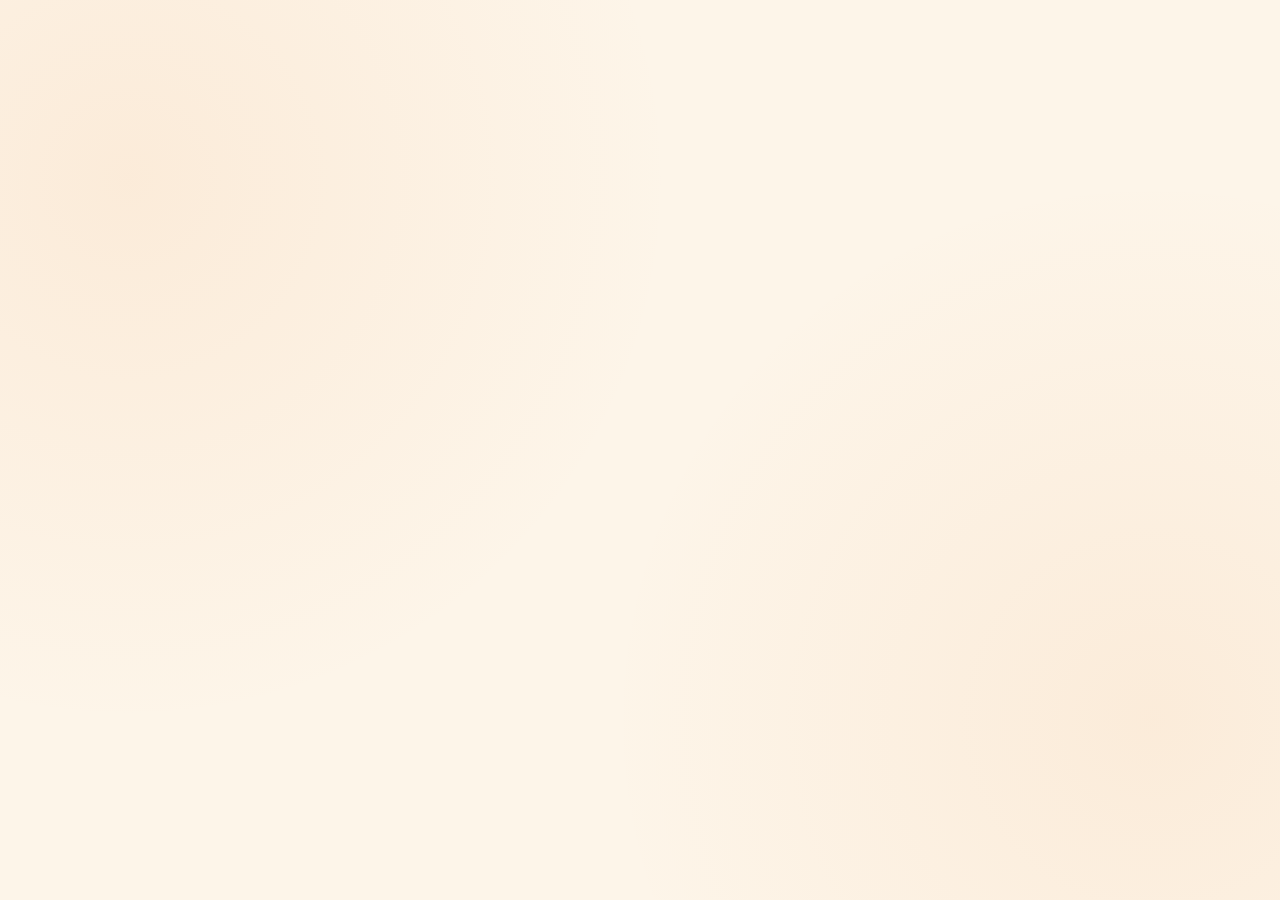
==== commit 0a40cac3: "Update index.html" ====
--- a/index.html
+++ b/index.html
@@ -1,97 +1,752 @@
+
 <!DOCTYPE html>
 <html lang="fa" dir="rtl">
 <head>
-<meta charset="UTF-8">
-<meta name="viewport" content="width=device-width,initial-scale=1.0">
-<meta name="theme-color" content="#07130f">
-<meta name="description" content="کاتالوگ هوشمند سامانه کنترل و اتوماسیون اقلیم گلخانه اقلیم‌بان دو PMC-EB2">
-<title>اقلیم‌بان دو | PMC-EB2 | پارس متریک کنترل</title>
-<style>
-:root{
-  --bg:#07100d;--panel:#0c1814;--panel2:#101f1a;--line:#20372f;
-  --text:#edf7f1;--muted:#9cb4aa;--green:#63d391;--green2:#2da96a;
-  --lime:#b6e56b;--orange:#f0a65a;--red:#ed6b67;--cyan:#62cfe3;
-  --shadow:0 24px 70px rgba(0,0,0,.34);--radius:22px;
-}
-*{box-sizing:border-box}
-html{scroll-behavior:smooth}
-body{margin:0;background:
- radial-gradient(circle at 80% 0%,rgba(67,180,117,.10),transparent 28rem),
- radial-gradient(circle at 0% 60%,rgba(98,207,227,.06),transparent 25rem),
- var(--bg);color:var(--text);font-family:Tahoma,"Segoe UI",sans-serif;line-height:1.8}
-a{color:inherit;text-decoration:none}
-button{font:inherit}
-.progress{position:fixed;top:0;right:0;height:3px;width:0;background:linear-gradient(90deg,var(--green),var(--lime));z-index:1000}
-.app{display:flex;min-height:100vh}
-.sidebar{position:fixed;right:0;top:0;bottom:0;width:290px;padding:24px 18px;background:rgba(7,16,13,.91);backdrop-filter:blur(18px);border-left:1px solid var(--line);z-index:100;overflow:auto}
-.brand{display:flex;align-items:center;gap:12px;padding:8px 10px 24px;border-bottom:1px solid var(--line);margin-bottom:15px}
-.logo{width:45px;height:45px;border-radius:14px;background:linear-gradient(145deg,#143c2b,#07130f);display:grid;place-items:center;border:1px solid #2a6048;box-shadow:0 0 30px rgba(99,211,145,.12)}
-.logo svg{width:29px}
-.brand b{display:block;font-size:15px}.brand small{color:var(--muted)}
-.nav-title{font-size:11px;color:#66877a;margin:16px 10px 7px}
-.nav a{display:flex;gap:10px;align-items:center;padding:9px 11px;border-radius:11px;color:#a9bdb5;font-size:13px;margin:2px 0}
-.nav a:hover,.nav a.active{background:#11241d;color:#eafff2}
-.nav a span{width:20px;color:var(--green);font-family:monospace}
-.main{width:calc(100% - 290px);margin-right:290px}
-.topbar{height:70px;display:flex;align-items:center;justify-content:space-between;padding:0 5vw;border-bottom:1px solid var(--line);position:sticky;top:0;background:rgba(7,16,13,.76);backdrop-filter:blur(16px);z-index:80}
-.topbar .badge{font-size:12px;color:var(--green);border:1px solid #28523f;padding:4px 9px;border-radius:999px}
-.menu-btn{display:none}
-.container{max-width:1280px;margin:auto;padding:0 5vw}
-section{padding:90px 0;border-bottom:1px solid rgba(32,55,47,.65)}
-.hero{min-height:calc(100vh - 70px);display:grid;align-items:center;position:relative;overflow:hidden}
-.hero-grid{display:grid;grid-template-columns:1.05fr .95fr;gap:55px;align-items:center}
-.kicker{color:var(--green);font-size:13px;letter-spacing:.5px;margin-bottom:12px}
-h1{font-size:clamp(42px,6vw,82px);line-height:1.02;margin:0 0 20px;letter-spacing:-2px}
-h2{font-size:clamp(28px,4vw,45px);line-height:1.15;margin:0 0 14px}
-h3{margin:0 0 8px}
-.lead{font-size:18px;color:#b7cbc2;max-width:680px}
-.actions{display:flex;gap:10px;flex-wrap:wrap;margin:28px 0}
-.btn{border:1px solid #315846;background:#11251c;padding:11px 17px;border-radius:12px;color:#eafff2;cursor:pointer;transition:.2s}
-.btn:hover{transform:translateY(-2px);border-color:var(--green)}
-.btn.primary{background:linear-gradient(135deg,#2e9f63,#176b42);border-color:#55c985}
-.hero-visual{min-height:460px;display:grid;place-items:center;position:relative}
-.greenhouse{width:min(560px,100%);aspect-ratio:1.25;border:1px solid #2a5d48;background:linear-gradient(180deg,rgba(32,92,67,.20),rgba(7,16,13,.75));clip-path:polygon(15% 0,85% 0,100% 22%,100% 100%,0 100%,0 22%);position:relative;box-shadow:var(--shadow)}
-.greenhouse:before,.greenhouse:after{content:"";position:absolute;inset:15% 8% 0;border-left:1px solid #32634e;border-right:1px solid #32634e;transform:skewX(-10deg);opacity:.7}
-.greenhouse:after{inset:15% 8% 0;transform:skewX(10deg)}
-.plant-row{position:absolute;bottom:18%;left:9%;right:9%;height:24%;display:flex;justify-content:space-around;align-items:end}
-.plant{width:7%;height:70%;border-radius:50% 50% 20% 20%;background:linear-gradient(90deg,#214e37,#69c77d);position:relative}
-.plant:after{content:"";position:absolute;left:45%;bottom:-30%;width:8%;height:55%;background:#4b8d57}
-.sensor-dot{position:absolute;width:12px;height:12px;border-radius:50%;background:var(--green);box-shadow:0 0 18px var(--green)}
-.s1{top:27%;right:28%}.s2{top:46%;left:22%}.s3{top:34%;left:50%}
-.floating{position:absolute;background:rgba(10,27,21,.92);border:1px solid #315746;border-radius:14px;padding:10px 13px;box-shadow:0 14px 40px rgba(0,0,0,.35);font-size:11px}
-.f1{right:-2%;top:12%}.f2{left:-4%;bottom:18%}.f3{right:9%;bottom:4%}
-.stats{display:grid;grid-template-columns:repeat(4,1fr);gap:12px;margin-top:30px}
-.stat{background:rgba(15,31,25,.75);border:1px solid var(--line);padding:17px;border-radius:17px}
-.stat strong{display:block;font-size:25px;color:var(--green)}.stat span{font-size:11px;color:var(--muted)}
-.section-head{display:flex;justify-content:space-between;gap:30px;align-items:end;margin-bottom:32px}
-.section-no{font:12px monospace;color:#527466}
-.grid{display:grid;grid-template-columns:repeat(3,1fr);gap:15px}
-.card{background:linear-gradient(145deg,rgba(17,34,27,.9),rgba(10,23,18,.9));border:1px solid var(--line);border-radius:var(--radius);padding:22px;box-shadow:0 10px 40px rgba(0,0,0,.13)}
-.card .icon{width:40px;height:40px;border-radius:12px;background:#142d23;color:var(--green);display:grid;place-items:center;margin-bottom:14px}
-.card p{color:var(--muted);font-size:13px;margin-bottom:0}
-.tags{display:flex;flex-wrap:wrap;gap:7px;margin-top:15px}.tag{font-size:10px;padding:4px 8px;border-radius:999px;border:1px solid #2b4d40;color:#9bc1ae}
-.split{display:grid;grid-template-columns:1fr 1fr;gap:25px;align-items:center}
-.diagram{padding:24px;border:1px solid var(--line);border-radius:var(--radius);background:#091712}
-.flow{display:flex;align-items:center;gap:8px;flex-wrap:wrap;justify-content:center}
-.node{min-width:115px;padding:14px 10px;text-align:center;border:1px solid #2b5542;border-radius:15px;background:#10241c;font-size:12px}
-.node b{display:block;color:var(--green);font-size:13px}.arrow{color:#587b6b}
-.tabs{display:flex;gap:7px;flex-wrap:wrap;margin-bottom:18px}.tab{cursor:pointer;border:1px solid var(--line);background:#0b1b15;color:#9fb5ac;border-radius:10px;padding:8px 12px;font-size:12px}.tab.active{background:#153528;color:#dfffea;border-color:#43825f}
-.tab-content{display:none}.tab-content.active{display:block}
-.table-wrap{overflow:auto;border:1px solid var(--line);border-radius:18px}
-table{border-collapse:collapse;width:100%;min-width:680px;font-size:12px}th,td{padding:13px 15px;border-bottom:1px solid var(--line);text-align:right}th{color:var(--green);background:#10231b}td{color:#b8c9c1}tr:last-child td{border-bottom:0}
-.dashboard{display:grid;grid-template-columns:1.2fr .8fr;gap:16px}.chart-card{min-height:300px}
-.chart{height:230px;display:flex;align-items:end;gap:5px;padding:20px 5px 5px;border-bottom:1px solid #29453a}
-.bar{flex:1;background:linear-gradient(180deg,var(--green),#1b6540);border-radius:5px 5px 0 0;min-height:15px;opacity:.82;transition:.4s}
-.chart-labels{display:flex;justify-content:space-between;color:#668478;font-size:9px;padding-top:8px}
-.kpi{display:grid;grid-template-columns:1fr 1fr;gap:10px}.kpi div{border:1px solid var(--line);padding:16px;border-radius:15px}.kpi strong{font-size:23px;color:var(--lime);display:block}
-.gallery{display:grid;grid-template-columns:2fr 1fr 1fr;gap:10px}.media{min-height:150px;border:1px solid #2b5040;border-radius:18px;background:linear-gradient(135deg,#132d23,#08120f);position:relative;overflow:hidden;display:grid;place-items:center;cursor:pointer}.media:first-child{grid-row:span 2}.media:before{content:"";position:absolute;width:180px;height:180px;border-radius:50%;background:rgba(99,211,145,.08);filter:blur(5px)}.media span{z-index:1;color:#b7d5c5;font-size:12px}.play{width:48px;height:48px;border:1px solid #4d8667;border-radius:50%;display:grid;place-items:center;margin-bottom:8px;color:var(--green)}
-.alert{border-right:3px solid var(--orange);padding:13px 16px;background:#1b1710;border-radius:10px;color:#d7c8ac;font-size:12px}
-.cta{background:linear-gradient(135deg,#102a20,#0b1813);border:1px solid #315b46;border-radius:28px;padding:45px;display:flex;justify-content:space-between;gap:30px;align-items:center}
-footer{padding:35px 0;color:#6f8b7e;font-size:11px}
-.modal{position:fixed;inset:0;background:rgba(0,0,0,.76);backdrop-filter:blur(8px);display:none;place-items:center;z-index:500;padding:20px}.modal.open{display:grid}.modal-box{width:min(760px,100%);background:#0c1b15;border:1px solid #345e49;border-radius:22px;padding:25px;box-shadow:var(--shadow)}.close{float:left;cursor:pointer;background:none;border:0;color:#9bb3a8;font-size:25px}.fake-video{height:330px;border-radius:16px;background:radial-gradient(circle,#183c2b,#07100d 70%);display:grid;place-items:center;margin-top:12px}
-.reveal{opacity:0;transform:translateY(18px);transition:.65s}.reveal.visible{opacity:1;transform:none}
-@media(max-width:1000px){.sidebar{transform:translateX(100%);transition:.3s}.sidebar.open{transform:none}.main{width:100%;margin:0}.menu-btn{display:block;border:1px solid var(--line);background:#0d1e17;color:var(--text);border-radius:9px;padding:6px 10px;cursor:pointer}.hero-grid,.split,.dashboard{grid-template-columns:1fr}.stats{grid-template-columns:repeat(2,1fr)}.topbar{padding:0 20px}.container{padding:0 20px}.hero{padding-top:30px}.gallery{grid-template-columns:1fr 1fr}.media:first-child{grid-row:auto;grid-column:span 2}}
-@media(max-width:600px){h1{font-size:43px}.lead{font-size:15px}.grid{grid-template-columns:1fr}.stats{grid-template-columns:1fr 1fr}.section-head{display:block}.cta{display:block;padding:28px}.gallery{grid-template-columns:1fr}.media:first-child{grid-column:auto}.hero-visual{min-height:350px}.greenhouse{width:100%}}
+    <meta charset="UTF-8">
+    <meta name="viewport" content="width=device-width, initial-scale=1.0">
+    <title>اقلیم‌بان | کاتالوگ هوشمند PMC-EB2</title>
+    <link rel="preconnect" href="https://fonts.googleapis.com">
+    <link rel="preconnect" href="https://fonts.gstatic.com" crossorigin>
+    <link href="https://fonts.googleapis.com/css2?family=Vazirmatn:wght@300;400;500;600;700;800;900&display=swap" rel="stylesheet">
+    <style>
+        :root {
+            --bg-color: #FDF5E9;
+            --accent-color: #E77D24;
+            --accent-light: #FDE8D3;
+            --accent-hover: #D06915;
+            --text-primary: #2B2520;
+            --text-secondary: #60554C;
+            --glass-bg: rgba(255, 255, 255, 0.65);
+            --glass-border: rgba(255, 255, 255, 0.8);
+            --glass-card: rgba(255, 255, 255, 0.55);
+            --glass-shadow: 0 8px 32px 0 rgba(231, 125, 36, 0.08);
+            --glass-shadow-hover: 0 12px 40px 0 rgba(231, 125, 36, 0.15);
+            --blur: blur(16px);
+            --radius-lg: 24px;
+            --radius-md: 16px;
+            --radius-sm: 10px;
+            --transition: all 0.3s cubic-bezier(0.4, 0, 0.2, 1);
+        }
+
+        * {
+            box-sizing: border-box;
+            margin: 0;
+            padding: 0;
+            scroll-behavior: smooth;
+        }
+
+        body {
+            font-family: 'Vazirmatn', sans-serif;
+            background-color: var(--bg-color);
+            color: var(--text-primary);
+            line-height: 1.8;
+            overflow-x: hidden;
+            background-image: 
+                radial-gradient(circle at 10% 20%, rgba(237, 150, 78, 0.1) 0%, transparent 40%),
+                radial-gradient(circle at 90% 80%, rgba(231, 125, 36, 0.08) 0%, transparent 40%);
+            background-attachment: fixed;
+        }
+
+        /* Glassmorphism Styles */
+        .glass-panel {
+            background: var(--glass-bg);
+            backdrop-filter: var(--blur);
+            -webkit-backdrop-filter: var(--blur);
+            border: 1px solid var(--glass-border);
+            border-radius: var(--radius-lg);
+            box-shadow: var(--glass-shadow);
+        }
+
+        .glass-card {
+            background: var(--glass-card);
+            backdrop-filter: var(--blur);
+            -webkit-backdrop-filter: var(--blur);
+            border: 1px solid var(--glass-border);
+            border-radius: var(--radius-md);
+            box-shadow: var(--glass-shadow);
+            transition: var(--transition);
+        }
+
+        .glass-card:hover {
+            transform: translateY(-4px);
+            box-shadow: var(--glass-shadow-hover);
+            border-color: rgba(231, 125, 36, 0.3);
+        }
+
+        /* Scroll Progress */
+        .scroll-progress {
+            position: fixed;
+            top: 0;
+            right: 0;
+            height: 4px;
+            background: linear-gradient(to left, var(--accent-color), #f39c12);
+            z-index: 1000;
+            width: 0%;
+            transition: width 0.1s ease;
+        }
+
+        /* App Layout */
+        .app-container {
+            display: flex;
+            min-height: 100vh;
+        }
+
+        /* Desktop Sidebar */
+        .sidebar {
+            width: 300px;
+            position: fixed;
+            top: 20px;
+            right: 20px;
+            bottom: 20px;
+            z-index: 100;
+            display: flex;
+            flex-direction: column;
+            padding: 24px;
+            overflow-y: auto;
+        }
+
+        .sidebar::-webkit-scrollbar {
+            width: 4px;
+        }
+
+        .sidebar::-webkit-scrollbar-thumb {
+            background: rgba(231, 125, 36, 0.3);
+            border-radius: 4px;
+        }
+
+        .brand-logo {
+            display: flex;
+            align-items: center;
+            gap: 12px;
+            margin-bottom: 28px;
+            padding-bottom: 16px;
+            border-bottom: 1px solid rgba(231, 125, 36, 0.15);
+        }
+
+        .logo-badge {
+            background: var(--accent-color);
+            color: white;
+            font-weight: 800;
+            font-size: 1.2rem;
+            padding: 8px 14px;
+            border-radius: var(--radius-sm);
+            box-shadow: 0 4px 12px rgba(231, 125, 36, 0.3);
+        }
+
+        .brand-info h1 {
+            font-size: 1.1rem;
+            font-weight: 800;
+            color: var(--text-primary);
+        }
+
+        .brand-info p {
+            font-size: 0.75rem;
+            color: var(--text-secondary);
+        }
+
+        .nav-menu {
+            list-style: none;
+            display: flex;
+            flex-direction: column;
+            gap: 6px;
+        }
+
+        .nav-item a {
+            display: flex;
+            align-items: center;
+            gap: 10px;
+            padding: 10px 14px;
+            color: var(--text-secondary);
+            text-decoration: none;
+            font-size: 0.85rem;
+            font-weight: 500;
+            border-radius: var(--radius-sm);
+            transition: var(--transition);
+        }
+
+        .nav-item a:hover, .nav-item.active a {
+            background: var(--accent-light);
+            color: var(--accent-hover);
+            font-weight: 700;
+            padding-right: 18px;
+        }
+
+        .nav-item .nav-num {
+            font-size: 0.75rem;
+            opacity: 0.6;
+            font-family: monospace;
+        }
+
+        /* Main Content */
+        .main-content {
+            margin-right: 340px;
+            flex: 1;
+            padding: 20px 40px 40px 40px;
+            max-width: 1200px;
+        }
+
+        /* Mobile Header & Nav */
+        .mobile-header {
+            display: none;
+            position: fixed;
+            top: 0;
+            left: 0;
+            right: 0;
+            height: 65px;
+            z-index: 200;
+            padding: 0 20px;
+            align-items: center;
+            justify-content: space-between;
+            border-radius: 0 0 var(--radius-md) var(--radius-md);
+            border-top: none;
+        }
+
+        .hamburger {
+            background: transparent;
+            border: none;
+            cursor: pointer;
+            width: 40px;
+            height: 40px;
+            display: flex;
+            flex-direction: column;
+            justify-content: center;
+            align-items: center;
+            gap: 5px;
+        }
+
+        .hamburger span {
+            width: 24px;
+            height: 2.5px;
+            background-color: var(--text-primary);
+            border-radius: 2px;
+            transition: var(--transition);
+        }
+
+        .drawer-overlay {
+            display: none;
+            position: fixed;
+            top: 0;
+            left: 0;
+            right: 0;
+            bottom: 0;
+            background: rgba(0, 0, 0, 0.3);
+            backdrop-filter: blur(4px);
+            z-index: 290;
+            opacity: 0;
+            transition: opacity 0.3s ease;
+        }
+
+        .drawer-overlay.active {
+            display: block;
+            opacity: 1;
+        }
+
+        .mobile-drawer {
+            position: fixed;
+            top: 0;
+            right: -320px;
+            width: 300px;
+            height: 100%;
+            z-index: 300;
+            padding: 24px;
+            transition: right 0.3s cubic-bezier(0.4, 0, 0.2, 1);
+            overflow-y: auto;
+            border-radius: var(--radius-lg) 0 0 var(--radius-lg);
+        }
+
+        .mobile-drawer.active {
+            right: 0;
+        }
+
+        /* Sections General */
+        .section {
+            margin-bottom: 60px;
+            padding: 36px;
+            scroll-margin-top: 30px;
+        }
+
+        .section-header {
+            margin-bottom: 28px;
+            position: relative;
+        }
+
+        .section-tag {
+            display: inline-block;
+            font-size: 0.8rem;
+            font-weight: 700;
+            color: var(--accent-color);
+            background: var(--accent-light);
+            padding: 4px 12px;
+            border-radius: 20px;
+            margin-bottom: 8px;
+        }
+
+        .section-title {
+            font-size: 1.8rem;
+            font-weight: 800;
+            color: var(--text-primary);
+            line-height: 1.3;
+        }
+
+        .section-subtitle {
+            font-size: 1rem;
+            color: var(--text-secondary);
+            margin-top: 6px;
+        }
+
+        /* Hero Section */
+        .hero-section {
+            padding: 48px;
+            position: relative;
+            overflow: hidden;
+        }
+
+        .hero-badge {
+            display: inline-flex;
+            align-items: center;
+            gap: 8px;
+            background: rgba(231, 125, 36, 0.12);
+            color: var(--accent-hover);
+            padding: 6px 16px;
+            border-radius: 30px;
+            font-size: 0.85rem;
+            font-weight: 700;
+            margin-bottom: 16px;
+            border: 1px solid rgba(231, 125, 36, 0.2);
+        }
+
+        .hero-title {
+            font-size: 2.8rem;
+            font-weight: 900;
+            color: var(--text-primary);
+            margin-bottom: 12px;
+            line-height: 1.2;
+        }
+
+        .hero-title span {
+            color: var(--accent-color);
+        }
+
+        .hero-desc {
+            font-size: 1.1rem;
+            color: var(--text-secondary);
+            max-width: 700px;
+            margin-bottom: 32px;
+        }
+
+        .hero-grid {
+            display: grid;
+            grid-template-columns: repeat(auto-fit, minmax(220px, 1fr));
+            gap: 20px;
+            margin-top: 32px;
+        }
+
+        .hero-card {
+            padding: 20px;
+            border-right: 4px solid var(--accent-color);
+        }
+
+        .hero-card h3 {
+            font-size: 1.3rem;
+            font-weight: 800;
+            color: var(--accent-hover);
+            margin-bottom: 4px;
+        }
+
+        .hero-card p {
+            font-size: 0.85rem;
+            color: var(--text-secondary);
+        }
+
+        /* Dashboard Visual Simulation */
+        .dashboard-sim {
+            margin-top: 32px;
+            padding: 24px;
+            background: rgba(255, 255, 255, 0.8);
+            border-radius: var(--radius-md);
+            border: 1px solid var(--glass-border);
+        }
+
+        .dash-header {
+            display: flex;
+            justify-content: space-between;
+            align-items: center;
+            margin-bottom: 20px;
+            padding-bottom: 12px;
+            border-bottom: 1px dashed rgba(0, 0, 0, 0.1);
+        }
+
+        .dash-status {
+            display: flex;
+            align-items: center;
+            gap: 8px;
+            font-size: 0.85rem;
+            color: #27ae60;
+            font-weight: 700;
+        }
+
+        .status-dot {
+            width: 10px;
+            height: 10px;
+            background: #27ae60;
+            border-radius: 50%;
+            box-shadow: 0 0 8px #27ae60;
+            animation: pulse 2s infinite;
+        }
+
+        @keyframes pulse {
+            0% { opacity: 1; transform: scale(1); }
+            50% { opacity: 0.5; transform: scale(1.2); }
+            100% { opacity: 1; transform: scale(1); }
+        }
+
+        .halls-container {
+            display: grid;
+            grid-template-columns: 1fr 1fr;
+            gap: 20px;
+        }
+
+        .hall-box {
+            background: rgba(253, 245, 233, 0.5);
+            padding: 16px;
+            border-radius: var(--radius-sm);
+            border: 1px solid rgba(231, 125, 36, 0.2);
+        }
+
+        .hall-title {
+            font-weight: 700;
+            font-size: 0.95rem;
+            margin-bottom: 12px;
+            display: flex;
+            justify-content: space-between;
+            color: var(--text-primary);
+        }
+
+        .metrics-grid {
+            display: grid;
+            grid-template-columns: 1fr 1fr;
+            gap: 10px;
+        }
+
+        .metric-card {
+            background: white;
+            padding: 10px;
+            border-radius: 8px;
+            text-align: center;
+            box-shadow: 0 2px 6px rgba(0, 0, 0, 0.03);
+        }
+
+        .metric-val {
+            font-size: 1.2rem;
+            font-weight: 800;
+            color: var(--accent-hover);
+        }
+
+        .metric-lbl {
+            font-size: 0.75rem;
+            color: var(--text-secondary);
+        }
+
+        /* Flow Diagrams (RTL Numbered Stepper) */
+        .flow-container {
+            display: flex;
+            flex-direction: row-reverse; /* RTL Horizontal */
+            justify-content: space-between;
+            position: relative;
+            gap: 16px;
+            margin: 32px 0;
+        }
+
+        .flow-container::before {
+            content: '';
+            position: absolute;
+            top: 28px;
+            right: 40px;
+            left: 40px;
+            height: 2px;
+            background: rgba(231, 125, 36, 0.2);
+            z-index: 1;
+        }
+
+        .flow-step {
+            position: relative;
+            z-index: 2;
+            flex: 1;
+            display: flex;
+            flex-direction: column;
+            align-items: center;
+            text-align: center;
+        }
+
+        .step-number {
+            width: 56px;
+            height: 56px;
+            background: white;
+            border: 2px solid var(--accent-color);
+            color: var(--accent-color);
+            border-radius: 50%;
+            display: flex;
+            align-items: center;
+            justify-content: center;
+            font-size: 1.1rem;
+            font-weight: 900;
+            box-shadow: var(--glass-shadow);
+            margin-bottom: 14px;
+            transition: var(--transition);
+        }
+
+        .flow-step:hover .step-number {
+            background: var(--accent-color);
+            color: white;
+            transform: scale(1.1);
+        }
+
+        .step-content {
+            background: var(--glass-card);
+            padding: 14px;
+            border-radius: var(--radius-sm);
+            border: 1px solid var(--glass-border);
+            width: 100%;
+        }
+
+        .step-title {
+            font-weight: 700;
+            font-size: 0.9rem;
+            color: var(--text-primary);
+            margin-bottom: 4px;
+        }
+
+        .step-desc {
+            font-size: 0.78rem;
+            color: var(--text-secondary);
+        }
+
+        /* Feature Cards Grid */
+        .cards-grid {
+            display: grid;
+            grid-template-columns: repeat(auto-fill, minmax(280px, 1fr));
+            gap: 20px;
+            margin-top: 24px;
+        }
+
+        .card-icon {
+            width: 44px;
+            height: 44px;
+            background: var(--accent-light);
+            color: var(--accent-hover);
+            border-radius: var(--radius-sm);
+            display: flex;
+            align-items: center;
+            justify-content: center;
+            font-size: 1.2rem;
+            font-weight: 800;
+            margin-bottom: 14px;
+        }
+
+        .card-title {
+            font-size: 1.1rem;
+            font-weight: 700;
+            margin-bottom: 8px;
+            color: var(--text-primary);
+        }
+
+        .card-desc {
+            font-size: 0.88rem;
+            color: var(--text-secondary);
+            line-height: 1.6;
+        }
+
+        /* Specs Table */
+        .specs-table-wrapper {
+            overflow-x: auto;
+            margin-top: 20px;
+            border-radius: var(--radius-md);
+            border: 1px solid var(--glass-border);
+        }
+
+        .specs-table {
+            width: 100%;
+            border-collapse: collapse;
+            text-align: right;
+            background: rgba(255, 255, 255, 0.4);
+        }
+
+        .specs-table th, .specs-table td {
+            padding: 14px 18px;
+            border-bottom: 1px solid rgba(231, 125, 36, 0.1);
+            font-size: 0.9rem;
+        }
+
+        .specs-table th {
+            background: rgba(231, 125, 36, 0.1);
+            color: var(--accent-hover);
+            font-weight: 700;
+            width: 35%;
+        }
+
+        .specs-table tr:last-child td, .specs-table tr:last-child th {
+            border-bottom: none;
+        }
+
+        .specs-table tr:hover td {
+            background: rgba(255, 255, 255, 0.6);
+        }
+
+        /* Support Section */
+        .contact-box {
+            display: grid;
+            grid-template-columns: 2fr 1fr;
+            gap: 24px;
+            padding: 28px;
+            background: linear-gradient(135deg, rgba(255,255,255,0.8), rgba(253,232,211,0.6));
+        }
+
+        .contact-info p {
+            margin-bottom: 10px;
+            display: flex;
+            align-items: center;
+            gap: 10px;
+            font-size: 0.95rem;
+        }
+
+        .qr-placeholder {
+            display: flex;
+            flex-direction: column;
+            align-items: center;
+            justify-content: center;
+            background: white;
+            padding: 16px;
+            border-radius: var(--radius-sm);
+            border: 1px solid rgba(231, 125, 36, 0.2);
+            text-align: center;
+        }
+
+        .qr-box {
+            width: 100px;
+            height: 100px;
+            background: #eee;
+            margin-bottom: 8px;
+            display: flex;
+            align-items: center;
+            justify-content: center;
+            font-size: 0.7rem;
+            color: #888;
+            border: 2px dashed var(--accent-color);
+        }
+
+        /* Footer */
+        footer {
+            text-align: center;
+            padding: 30px;
+            font-size: 0.85rem;
+            color: var(--text-secondary);
+            border-top: 1px solid rgba(231, 125, 36, 0.1);
+            margin-top: 40px;
+        }
+
+        /* Scroll Animations */
+        .reveal {
+            opacity: 0;
+            transform: translateY(20px);
+            transition: opacity 0.6s ease, transform 0.6s ease;
+        }
+
+        .reveal.active {
+            opacity: 1;
+            transform: translateY(0);
+        }
+
+        /* Responsive Design Rules */
+        @media (max-width: 992px) {
+            .sidebar {
+                display: none;
+            }
+
+            .main-content {
+                margin-right: 0;
+                padding: 85px 16px 20px 16px;
+            }
+
+            .mobile-header {
+                display: flex;
+            }
+
+            .section {
+                padding: 20px 16px;
+                margin-bottom: 30px;
+                border-radius: var(--radius-md);
+            }
+
+            .hero-section {
+                padding: 24px 16px;
+            }
+
+            .hero-title {
+                font-size: 1.8rem;
+            }
+
+            .hero-desc {
+                font-size: 0.95rem;
+            }
+
+            .halls-container {
+                grid-template-columns: 1fr;
+            }
+
+            /* Flow Container - Mobile Vertical RTL */
+            .flow-container {
+                flex-direction: column;
+                gap: 20px;
+            }
+
+            .flow-container::before {
+                top: 30px;
+                bottom: 30px;
+                right: 27px;
+                left: auto;
+                width: 2px;
+                height: auto;
+            }
+
+            .flow-step {
+                flex-direction: row;
+                text-align: right;
+                gap: 16px;
+                align-items: flex-start;
+            }
+
+            .step-number {
+                width: 44px;
+                height: 44px;
+                min-width: 44px;
+                font-size: 0.95rem;
+                margin-bottom: 0;
+            }
+
+            .step-content {
+                flex: 1;
+            }
+
+            .contact-box {
+                grid-template-columns: 1fr;
+            }
+        }
+
+        @media prefers-reduced-motion: reduce {
+            * {
+                animation: none !important;
+                transition: none !important;
+            }
+        }
+    </style>
+</head>
+<body>
+
+    <div class="scroll-progress" id="scrollProgress"></div>
+
+    <!-- Mobile Header -->
+    <header class="mobile-header glass-panel">
+ plate-columns:1fr}.media:first-child{grid-column:auto}.hero-visual{min-height:350px}.greenhouse{width:100%}}
 </style>
 </head>
 <body>
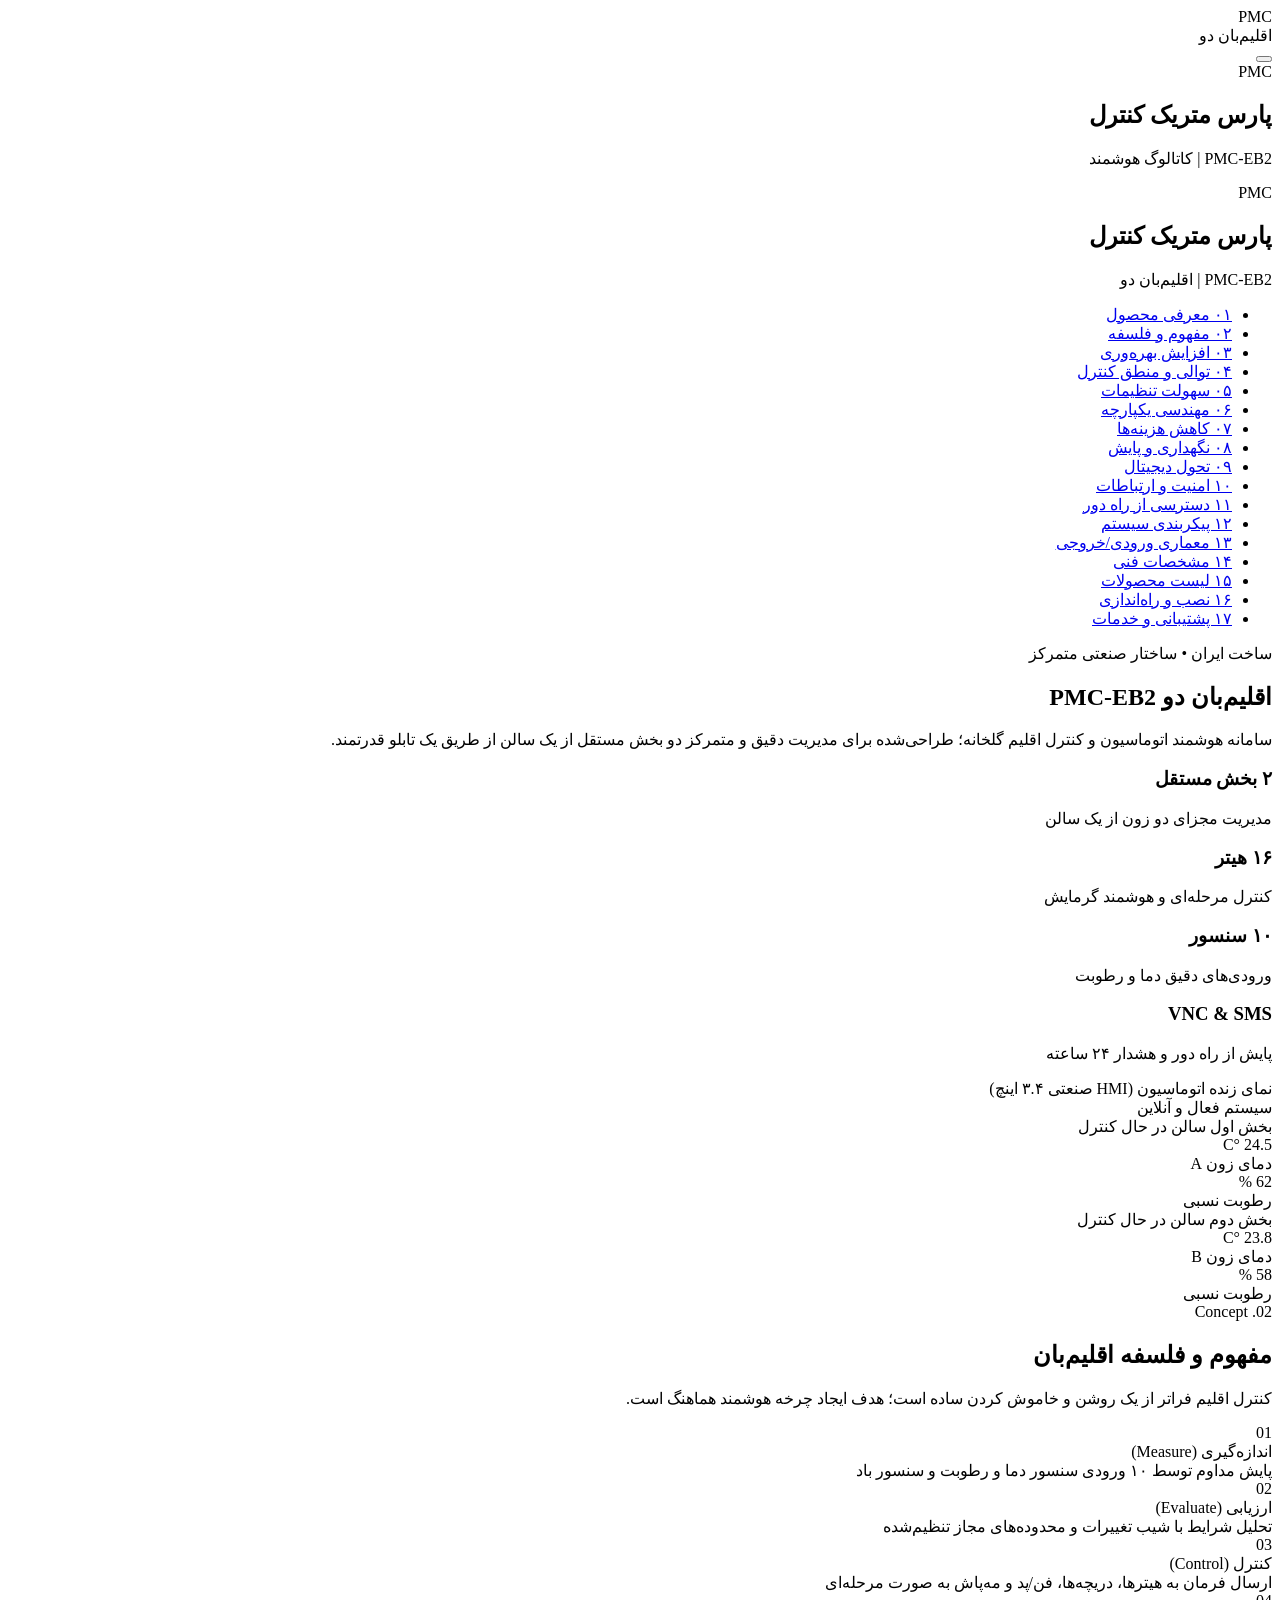
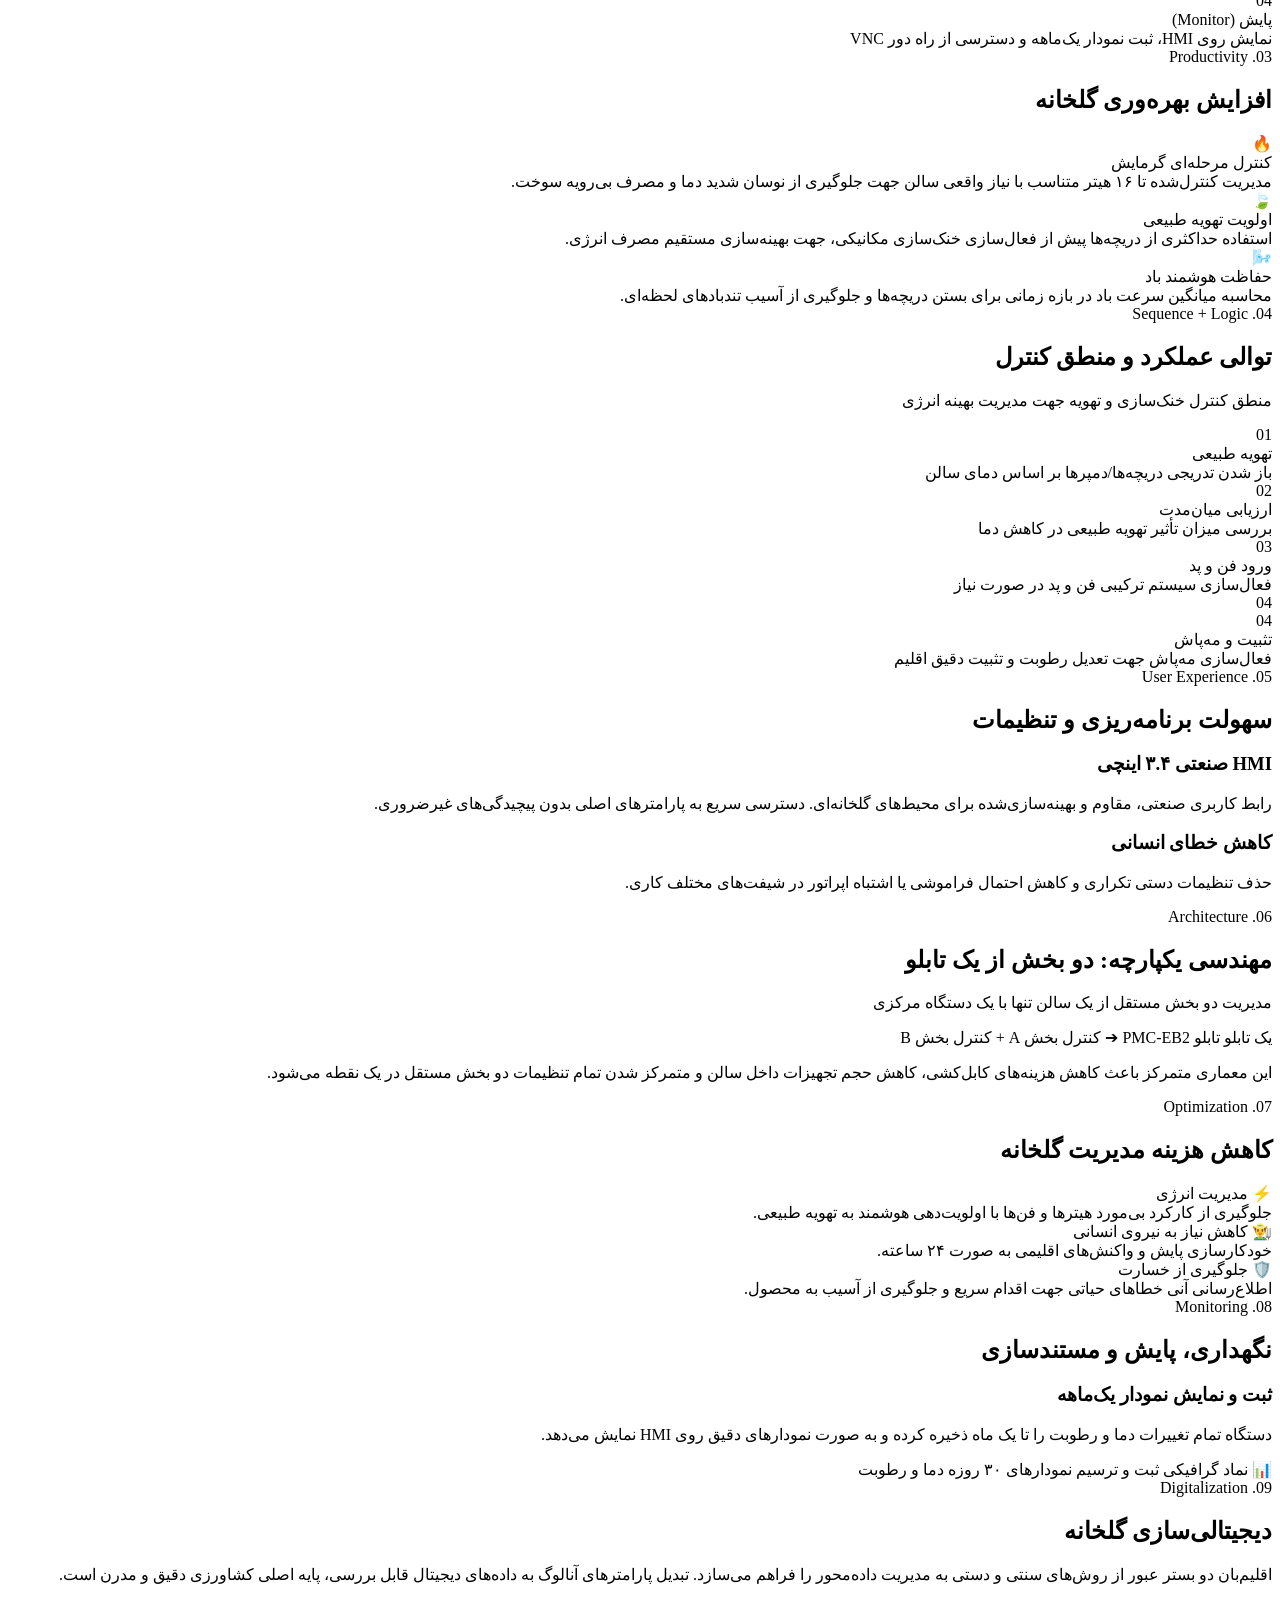
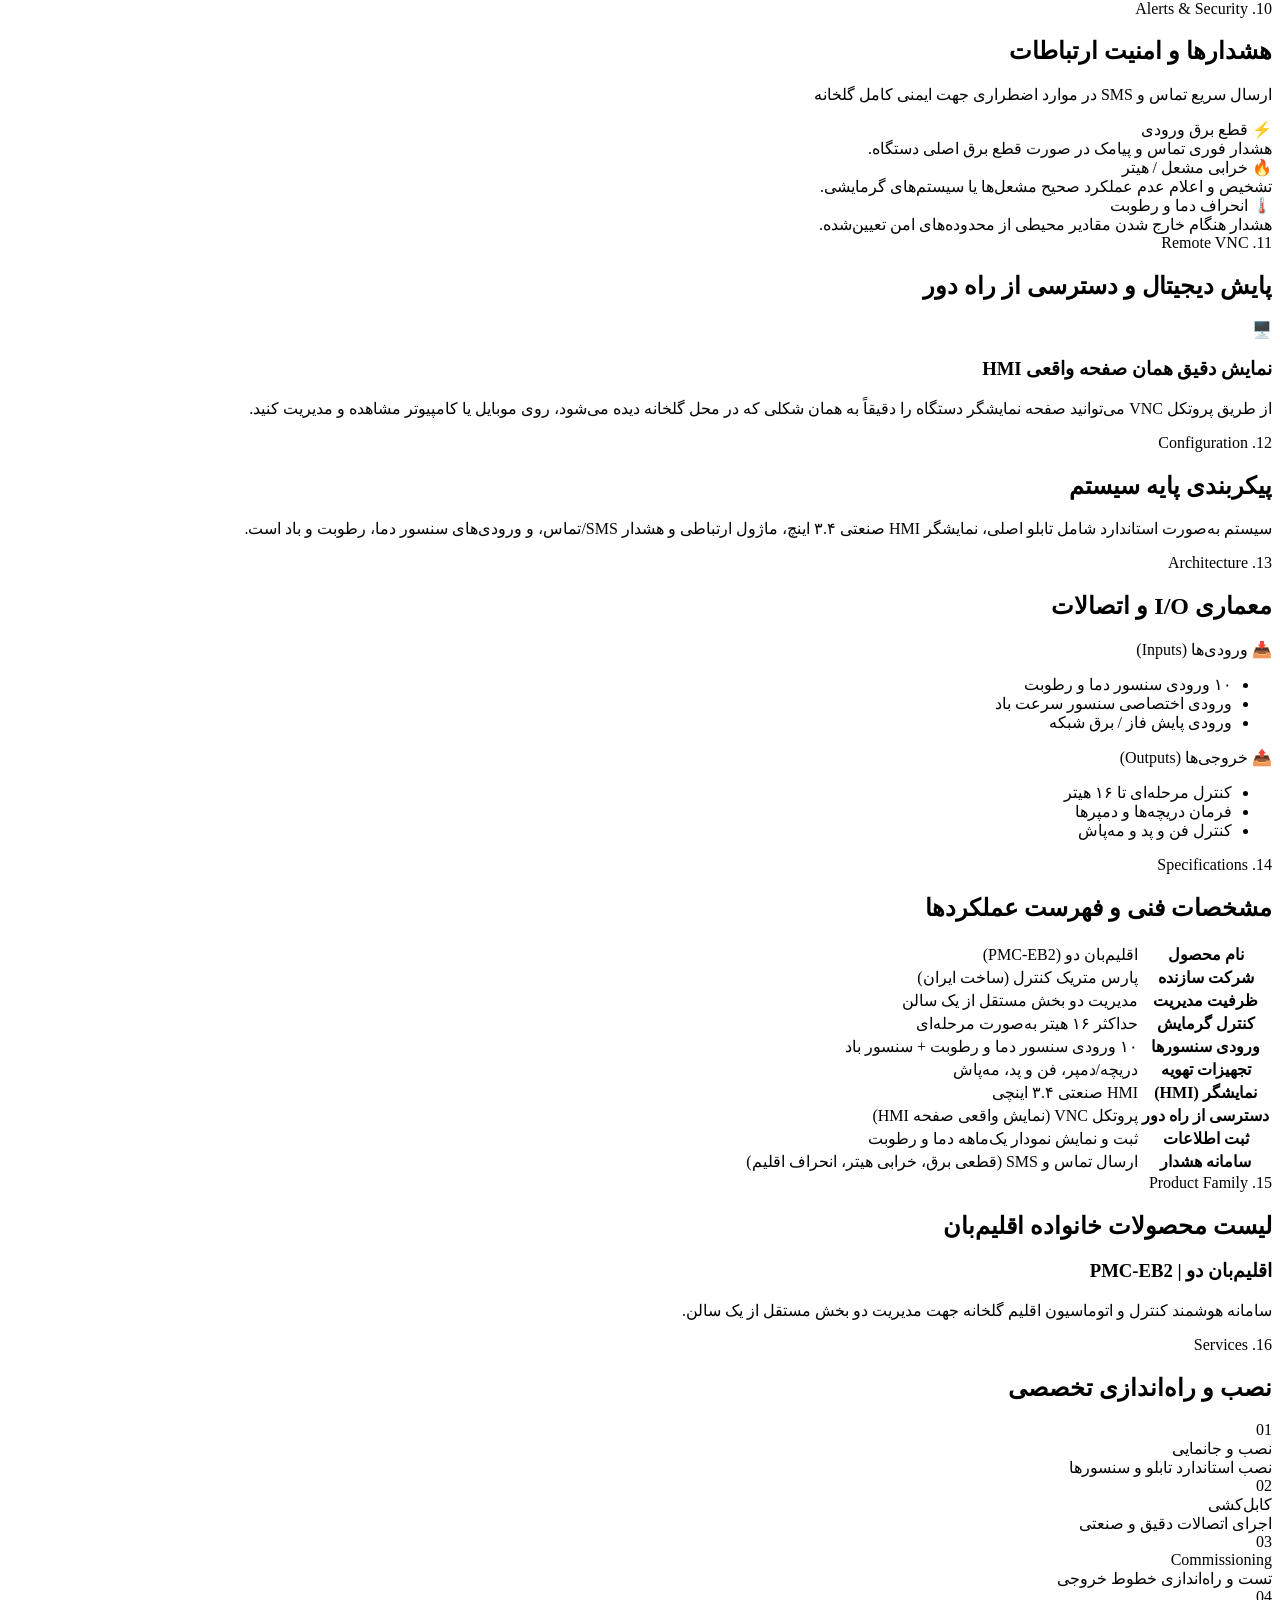
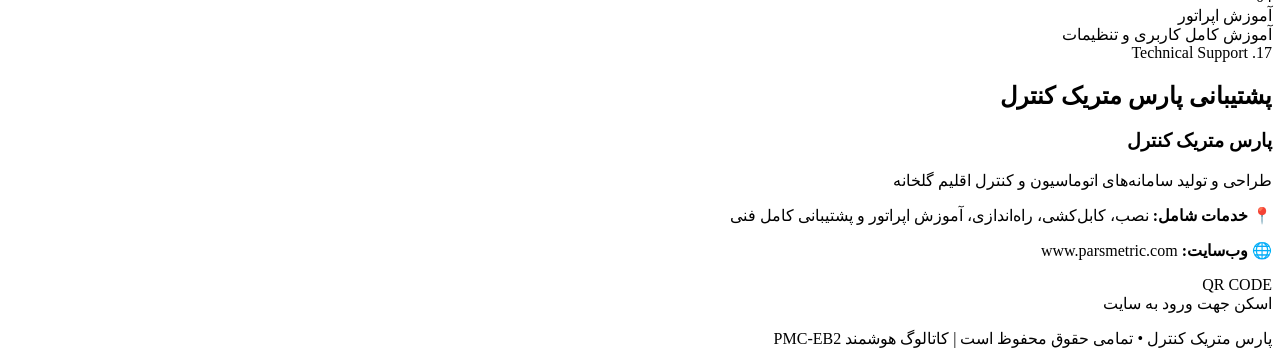
==== commit 2b60157a: "Rename index (3).html to index.html" ====
--- a/index.html
+++ b/index.html
@@ -1,4 +1,3 @@
-
 <!DOCTYPE html>
 <html lang="fa" dir="rtl">
 <head>
@@ -8,737 +7,7 @@
     <link rel="preconnect" href="https://fonts.googleapis.com">
     <link rel="preconnect" href="https://fonts.gstatic.com" crossorigin>
     <link href="https://fonts.googleapis.com/css2?family=Vazirmatn:wght@300;400;500;600;700;800;900&display=swap" rel="stylesheet">
-    <style>
-        :root {
-            --bg-color: #FDF5E9;
-            --accent-color: #E77D24;
-            --accent-light: #FDE8D3;
-            --accent-hover: #D06915;
-            --text-primary: #2B2520;
-            --text-secondary: #60554C;
-            --glass-bg: rgba(255, 255, 255, 0.65);
-            --glass-border: rgba(255, 255, 255, 0.8);
-            --glass-card: rgba(255, 255, 255, 0.55);
-            --glass-shadow: 0 8px 32px 0 rgba(231, 125, 36, 0.08);
-            --glass-shadow-hover: 0 12px 40px 0 rgba(231, 125, 36, 0.15);
-            --blur: blur(16px);
-            --radius-lg: 24px;
-            --radius-md: 16px;
-            --radius-sm: 10px;
-            --transition: all 0.3s cubic-bezier(0.4, 0, 0.2, 1);
-        }
-
-        * {
-            box-sizing: border-box;
-            margin: 0;
-            padding: 0;
-            scroll-behavior: smooth;
-        }
-
-        body {
-            font-family: 'Vazirmatn', sans-serif;
-            background-color: var(--bg-color);
-            color: var(--text-primary);
-            line-height: 1.8;
-            overflow-x: hidden;
-            background-image: 
-                radial-gradient(circle at 10% 20%, rgba(237, 150, 78, 0.1) 0%, transparent 40%),
-                radial-gradient(circle at 90% 80%, rgba(231, 125, 36, 0.08) 0%, transparent 40%);
-            background-attachment: fixed;
-        }
-
-        /* Glassmorphism Styles */
-        .glass-panel {
-            background: var(--glass-bg);
-            backdrop-filter: var(--blur);
-            -webkit-backdrop-filter: var(--blur);
-            border: 1px solid var(--glass-border);
-            border-radius: var(--radius-lg);
-            box-shadow: var(--glass-shadow);
-        }
-
-        .glass-card {
-            background: var(--glass-card);
-            backdrop-filter: var(--blur);
-            -webkit-backdrop-filter: var(--blur);
-            border: 1px solid var(--glass-border);
-            border-radius: var(--radius-md);
-            box-shadow: var(--glass-shadow);
-            transition: var(--transition);
-        }
-
-        .glass-card:hover {
-            transform: translateY(-4px);
-            box-shadow: var(--glass-shadow-hover);
-            border-color: rgba(231, 125, 36, 0.3);
-        }
-
-        /* Scroll Progress */
-        .scroll-progress {
-            position: fixed;
-            top: 0;
-            right: 0;
-            height: 4px;
-            background: linear-gradient(to left, var(--accent-color), #f39c12);
-            z-index: 1000;
-            width: 0%;
-            transition: width 0.1s ease;
-        }
-
-        /* App Layout */
-        .app-container {
-            display: flex;
-            min-height: 100vh;
-        }
-
-        /* Desktop Sidebar */
-        .sidebar {
-            width: 300px;
-            position: fixed;
-            top: 20px;
-            right: 20px;
-            bottom: 20px;
-            z-index: 100;
-            display: flex;
-            flex-direction: column;
-            padding: 24px;
-            overflow-y: auto;
-        }
-
-        .sidebar::-webkit-scrollbar {
-            width: 4px;
-        }
-
-        .sidebar::-webkit-scrollbar-thumb {
-            background: rgba(231, 125, 36, 0.3);
-            border-radius: 4px;
-        }
-
-        .brand-logo {
-            display: flex;
-            align-items: center;
-            gap: 12px;
-            margin-bottom: 28px;
-            padding-bottom: 16px;
-            border-bottom: 1px solid rgba(231, 125, 36, 0.15);
-        }
-
-        .logo-badge {
-            background: var(--accent-color);
-            color: white;
-            font-weight: 800;
-            font-size: 1.2rem;
-            padding: 8px 14px;
-            border-radius: var(--radius-sm);
-            box-shadow: 0 4px 12px rgba(231, 125, 36, 0.3);
-        }
-
-        .brand-info h1 {
-            font-size: 1.1rem;
-            font-weight: 800;
-            color: var(--text-primary);
-        }
-
-        .brand-info p {
-            font-size: 0.75rem;
-            color: var(--text-secondary);
-        }
-
-        .nav-menu {
-            list-style: none;
-            display: flex;
-            flex-direction: column;
-            gap: 6px;
-        }
-
-        .nav-item a {
-            display: flex;
-            align-items: center;
-            gap: 10px;
-            padding: 10px 14px;
-            color: var(--text-secondary);
-            text-decoration: none;
-            font-size: 0.85rem;
-            font-weight: 500;
-            border-radius: var(--radius-sm);
-            transition: var(--transition);
-        }
-
-        .nav-item a:hover, .nav-item.active a {
-            background: var(--accent-light);
-            color: var(--accent-hover);
-            font-weight: 700;
-            padding-right: 18px;
-        }
-
-        .nav-item .nav-num {
-            font-size: 0.75rem;
-            opacity: 0.6;
-            font-family: monospace;
-        }
-
-        /* Main Content */
-        .main-content {
-            margin-right: 340px;
-            flex: 1;
-            padding: 20px 40px 40px 40px;
-            max-width: 1200px;
-        }
-
-        /* Mobile Header & Nav */
-        .mobile-header {
-            display: none;
-            position: fixed;
-            top: 0;
-            left: 0;
-            right: 0;
-            height: 65px;
-            z-index: 200;
-            padding: 0 20px;
-            align-items: center;
-            justify-content: space-between;
-            border-radius: 0 0 var(--radius-md) var(--radius-md);
-            border-top: none;
-        }
-
-        .hamburger {
-            background: transparent;
-            border: none;
-            cursor: pointer;
-            width: 40px;
-            height: 40px;
-            display: flex;
-            flex-direction: column;
-            justify-content: center;
-            align-items: center;
-            gap: 5px;
-        }
-
-        .hamburger span {
-            width: 24px;
-            height: 2.5px;
-            background-color: var(--text-primary);
-            border-radius: 2px;
-            transition: var(--transition);
-        }
-
-        .drawer-overlay {
-            display: none;
-            position: fixed;
-            top: 0;
-            left: 0;
-            right: 0;
-            bottom: 0;
-            background: rgba(0, 0, 0, 0.3);
-            backdrop-filter: blur(4px);
-            z-index: 290;
-            opacity: 0;
-            transition: opacity 0.3s ease;
-        }
-
-        .drawer-overlay.active {
-            display: block;
-            opacity: 1;
-        }
-
-        .mobile-drawer {
-            position: fixed;
-            top: 0;
-            right: -320px;
-            width: 300px;
-            height: 100%;
-            z-index: 300;
-            padding: 24px;
-            transition: right 0.3s cubic-bezier(0.4, 0, 0.2, 1);
-            overflow-y: auto;
-            border-radius: var(--radius-lg) 0 0 var(--radius-lg);
-        }
-
-        .mobile-drawer.active {
-            right: 0;
-        }
-
-        /* Sections General */
-        .section {
-            margin-bottom: 60px;
-            padding: 36px;
-            scroll-margin-top: 30px;
-        }
-
-        .section-header {
-            margin-bottom: 28px;
-            position: relative;
-        }
-
-        .section-tag {
-            display: inline-block;
-            font-size: 0.8rem;
-            font-weight: 700;
-            color: var(--accent-color);
-            background: var(--accent-light);
-            padding: 4px 12px;
-            border-radius: 20px;
-            margin-bottom: 8px;
-        }
-
-        .section-title {
-            font-size: 1.8rem;
-            font-weight: 800;
-            color: var(--text-primary);
-            line-height: 1.3;
-        }
-
-        .section-subtitle {
-            font-size: 1rem;
-            color: var(--text-secondary);
-            margin-top: 6px;
-        }
-
-        /* Hero Section */
-        .hero-section {
-            padding: 48px;
-            position: relative;
-            overflow: hidden;
-        }
-
-        .hero-badge {
-            display: inline-flex;
-            align-items: center;
-            gap: 8px;
-            background: rgba(231, 125, 36, 0.12);
-            color: var(--accent-hover);
-            padding: 6px 16px;
-            border-radius: 30px;
-            font-size: 0.85rem;
-            font-weight: 700;
-            margin-bottom: 16px;
-            border: 1px solid rgba(231, 125, 36, 0.2);
-        }
-
-        .hero-title {
-            font-size: 2.8rem;
-            font-weight: 900;
-            color: var(--text-primary);
-            margin-bottom: 12px;
-            line-height: 1.2;
-        }
-
-        .hero-title span {
-            color: var(--accent-color);
-        }
-
-        .hero-desc {
-            font-size: 1.1rem;
-            color: var(--text-secondary);
-            max-width: 700px;
-            margin-bottom: 32px;
-        }
-
-        .hero-grid {
-            display: grid;
-            grid-template-columns: repeat(auto-fit, minmax(220px, 1fr));
-            gap: 20px;
-            margin-top: 32px;
-        }
-
-        .hero-card {
-            padding: 20px;
-            border-right: 4px solid var(--accent-color);
-        }
-
-        .hero-card h3 {
-            font-size: 1.3rem;
-            font-weight: 800;
-            color: var(--accent-hover);
-            margin-bottom: 4px;
-        }
-
-        .hero-card p {
-            font-size: 0.85rem;
-            color: var(--text-secondary);
-        }
-
-        /* Dashboard Visual Simulation */
-        .dashboard-sim {
-            margin-top: 32px;
-            padding: 24px;
-            background: rgba(255, 255, 255, 0.8);
-            border-radius: var(--radius-md);
-            border: 1px solid var(--glass-border);
-        }
-
-        .dash-header {
-            display: flex;
-            justify-content: space-between;
-            align-items: center;
-            margin-bottom: 20px;
-            padding-bottom: 12px;
-            border-bottom: 1px dashed rgba(0, 0, 0, 0.1);
-        }
-
-        .dash-status {
-            display: flex;
-            align-items: center;
-            gap: 8px;
-            font-size: 0.85rem;
-            color: #27ae60;
-            font-weight: 700;
-        }
-
-        .status-dot {
-            width: 10px;
-            height: 10px;
-            background: #27ae60;
-            border-radius: 50%;
-            box-shadow: 0 0 8px #27ae60;
-            animation: pulse 2s infinite;
-        }
-
-        @keyframes pulse {
-            0% { opacity: 1; transform: scale(1); }
-            50% { opacity: 0.5; transform: scale(1.2); }
-            100% { opacity: 1; transform: scale(1); }
-        }
-
-        .halls-container {
-            display: grid;
-            grid-template-columns: 1fr 1fr;
-            gap: 20px;
-        }
-
-        .hall-box {
-            background: rgba(253, 245, 233, 0.5);
-            padding: 16px;
-            border-radius: var(--radius-sm);
-            border: 1px solid rgba(231, 125, 36, 0.2);
-        }
-
-        .hall-title {
-            font-weight: 700;
-            font-size: 0.95rem;
-            margin-bottom: 12px;
-            display: flex;
-            justify-content: space-between;
-            color: var(--text-primary);
-        }
-
-        .metrics-grid {
-            display: grid;
-            grid-template-columns: 1fr 1fr;
-            gap: 10px;
-        }
-
-        .metric-card {
-            background: white;
-            padding: 10px;
-            border-radius: 8px;
-            text-align: center;
-            box-shadow: 0 2px 6px rgba(0, 0, 0, 0.03);
-        }
-
-        .metric-val {
-            font-size: 1.2rem;
-            font-weight: 800;
-            color: var(--accent-hover);
-        }
-
-        .metric-lbl {
-            font-size: 0.75rem;
-            color: var(--text-secondary);
-        }
-
-        /* Flow Diagrams (RTL Numbered Stepper) */
-        .flow-container {
-            display: flex;
-            flex-direction: row-reverse; /* RTL Horizontal */
-            justify-content: space-between;
-            position: relative;
-            gap: 16px;
-            margin: 32px 0;
-        }
-
-        .flow-container::before {
-            content: '';
-            position: absolute;
-            top: 28px;
-            right: 40px;
-            left: 40px;
-            height: 2px;
-            background: rgba(231, 125, 36, 0.2);
-            z-index: 1;
-        }
-
-        .flow-step {
-            position: relative;
-            z-index: 2;
-            flex: 1;
-            display: flex;
-            flex-direction: column;
-            align-items: center;
-            text-align: center;
-        }
-
-        .step-number {
-            width: 56px;
-            height: 56px;
-            background: white;
-            border: 2px solid var(--accent-color);
-            color: var(--accent-color);
-            border-radius: 50%;
-            display: flex;
-            align-items: center;
-            justify-content: center;
-            font-size: 1.1rem;
-            font-weight: 900;
-            box-shadow: var(--glass-shadow);
-            margin-bottom: 14px;
-            transition: var(--transition);
-        }
-
-        .flow-step:hover .step-number {
-            background: var(--accent-color);
-            color: white;
-            transform: scale(1.1);
-        }
-
-        .step-content {
-            background: var(--glass-card);
-            padding: 14px;
-            border-radius: var(--radius-sm);
-            border: 1px solid var(--glass-border);
-            width: 100%;
-        }
-
-        .step-title {
-            font-weight: 700;
-            font-size: 0.9rem;
-            color: var(--text-primary);
-            margin-bottom: 4px;
-        }
-
-        .step-desc {
-            font-size: 0.78rem;
-            color: var(--text-secondary);
-        }
-
-        /* Feature Cards Grid */
-        .cards-grid {
-            display: grid;
-            grid-template-columns: repeat(auto-fill, minmax(280px, 1fr));
-            gap: 20px;
-            margin-top: 24px;
-        }
-
-        .card-icon {
-            width: 44px;
-            height: 44px;
-            background: var(--accent-light);
-            color: var(--accent-hover);
-            border-radius: var(--radius-sm);
-            display: flex;
-            align-items: center;
-            justify-content: center;
-            font-size: 1.2rem;
-            font-weight: 800;
-            margin-bottom: 14px;
-        }
-
-        .card-title {
-            font-size: 1.1rem;
-            font-weight: 700;
-            margin-bottom: 8px;
-            color: var(--text-primary);
-        }
-
-        .card-desc {
-            font-size: 0.88rem;
-            color: var(--text-secondary);
-            line-height: 1.6;
-        }
-
-        /* Specs Table */
-        .specs-table-wrapper {
-            overflow-x: auto;
-            margin-top: 20px;
-            border-radius: var(--radius-md);
-            border: 1px solid var(--glass-border);
-        }
-
-        .specs-table {
-            width: 100%;
-            border-collapse: collapse;
-            text-align: right;
-            background: rgba(255, 255, 255, 0.4);
-        }
-
-        .specs-table th, .specs-table td {
-            padding: 14px 18px;
-            border-bottom: 1px solid rgba(231, 125, 36, 0.1);
-            font-size: 0.9rem;
-        }
-
-        .specs-table th {
-            background: rgba(231, 125, 36, 0.1);
-            color: var(--accent-hover);
-            font-weight: 700;
-            width: 35%;
-        }
-
-        .specs-table tr:last-child td, .specs-table tr:last-child th {
-            border-bottom: none;
-        }
-
-        .specs-table tr:hover td {
-            background: rgba(255, 255, 255, 0.6);
-        }
-
-        /* Support Section */
-        .contact-box {
-            display: grid;
-            grid-template-columns: 2fr 1fr;
-            gap: 24px;
-            padding: 28px;
-            background: linear-gradient(135deg, rgba(255,255,255,0.8), rgba(253,232,211,0.6));
-        }
-
-        .contact-info p {
-            margin-bottom: 10px;
-            display: flex;
-            align-items: center;
-            gap: 10px;
-            font-size: 0.95rem;
-        }
-
-        .qr-placeholder {
-            display: flex;
-            flex-direction: column;
-            align-items: center;
-            justify-content: center;
-            background: white;
-            padding: 16px;
-            border-radius: var(--radius-sm);
-            border: 1px solid rgba(231, 125, 36, 0.2);
-            text-align: center;
-        }
-
-        .qr-box {
-            width: 100px;
-            height: 100px;
-            background: #eee;
-            margin-bottom: 8px;
-            display: flex;
-            align-items: center;
-            justify-content: center;
-            font-size: 0.7rem;
-            color: #888;
-            border: 2px dashed var(--accent-color);
-        }
-
-        /* Footer */
-        footer {
-            text-align: center;
-            padding: 30px;
-            font-size: 0.85rem;
-            color: var(--text-secondary);
-            border-top: 1px solid rgba(231, 125, 36, 0.1);
-            margin-top: 40px;
-        }
-
-        /* Scroll Animations */
-        .reveal {
-            opacity: 0;
-            transform: translateY(20px);
-            transition: opacity 0.6s ease, transform 0.6s ease;
-        }
-
-        .reveal.active {
-            opacity: 1;
-            transform: translateY(0);
-        }
-
-        /* Responsive Design Rules */
-        @media (max-width: 992px) {
-            .sidebar {
-                display: none;
-            }
-
-            .main-content {
-                margin-right: 0;
-                padding: 85px 16px 20px 16px;
-            }
-
-            .mobile-header {
-                display: flex;
-            }
-
-            .section {
-                padding: 20px 16px;
-                margin-bottom: 30px;
-                border-radius: var(--radius-md);
-            }
-
-            .hero-section {
-                padding: 24px 16px;
-            }
-
-            .hero-title {
-                font-size: 1.8rem;
-            }
-
-            .hero-desc {
-                font-size: 0.95rem;
-            }
-
-            .halls-container {
-                grid-template-columns: 1fr;
-            }
-
-            /* Flow Container - Mobile Vertical RTL */
-            .flow-container {
-                flex-direction: column;
-                gap: 20px;
-            }
-
-            .flow-container::before {
-                top: 30px;
-                bottom: 30px;
-                right: 27px;
-                left: auto;
-                width: 2px;
-                height: auto;
-            }
-
-            .flow-step {
-                flex-direction: row;
-                text-align: right;
-                gap: 16px;
-                align-items: flex-start;
-            }
-
-            .step-number {
-                width: 44px;
-                height: 44px;
-                min-width: 44px;
-                font-size: 0.95rem;
-                margin-bottom: 0;
-            }
-
-            .step-content {
-                flex: 1;
-            }
-
-            .contact-box {
-                grid-template-columns: 1fr;
-            }
-        }
-
-        @media prefers-reduced-motion: reduce {
-            * {
-                animation: none !important;
-                transition: none !important;
-            }
-        }
-    </style>
+    <link rel="stylesheet" href="style.css">
 </head>
 <body>
 
@@ -746,344 +15,525 @@
 
     <!-- Mobile Header -->
     <header class="mobile-header glass-panel">
- plate-columns:1fr}.media:first-child{grid-column:auto}.hero-visual{min-height:350px}.greenhouse{width:100%}}
-</style>
-</head>
-<body>
-<div class="progress" id="progress"></div>
-
-<aside class="sidebar" id="sidebar">
-  <div class="brand">
-    <div class="logo">
-      <svg viewBox="0 0 40 40" fill="none"><path d="M7 29V14l13-8 13 8v15" stroke="#63d391" stroke-width="2"/><path d="M12 29V18h16v11M20 6v23M7 29h26" stroke="#b6e56b" stroke-width="1.5"/><path d="M14 24c2-4 4-5 6-1 2-5 5-5 7-1" stroke="#63d391" stroke-width="1.5"/></svg>
+        <div data-inline-style="1">
+            <div class="logo-badge" data-inline-style="2">PMC</div>
+            <div data-inline-style="3">اقلیم‌بان دو</div>
+        </div>
+        <button class="hamburger" id="hamburgerBtn" aria-label="منو">
+            <span></span>
+            <span></span>
+            <span></span>
+        </button>
+    </header>
+
+    <!-- Mobile Drawer -->
+    <div class="drawer-overlay" id="drawerOverlay"></div>
+    <aside class="mobile-drawer glass-panel" id="mobileDrawer">
+        <div class="brand-logo">
+            <div class="logo-badge">PMC</div>
+            <div class="brand-info">
+                <h1>پارس متریک کنترل</h1>
+                <p>PMC-EB2 | کاتالوگ هوشمند</p>
+            </div>
+        </div>
+        <ul class="nav-menu" id="mobileNavMenu">
+            <!-- Dynamic JS fill or cloned -->
+        </ul>
+    </aside>
+
+    <div class="app-container">
+        <!-- Desktop Sidebar -->
+        <aside class="sidebar glass-panel">
+            <div class="brand-logo">
+                <div class="logo-badge">PMC</div>
+                <div class="brand-info">
+                    <h1>پارس متریک کنترل</h1>
+                    <p>PMC-EB2 | اقلیم‌بان دو</p>
+                </div>
+            </div>
+            <ul class="nav-menu" id="desktopNavMenu">
+                <li class="nav-item active"><a href="#sec-01"><span class="nav-num">۰۱</span> معرفی محصول</a></li>
+                <li class="nav-item"><a href="#sec-02"><span class="nav-num">۰۲</span> مفهوم و فلسفه</a></li>
+                <li class="nav-item"><a href="#sec-03"><span class="nav-num">۰۳</span> افزایش بهره‌وری</a></li>
+                <li class="nav-item"><a href="#sec-04"><span class="nav-num">۰۴</span> توالی و منطق کنترل</a></li>
+                <li class="nav-item"><a href="#sec-05"><span class="nav-num">۰۵</span> سهولت تنظیمات</a></li>
+                <li class="nav-item"><a href="#sec-06"><span class="nav-num">۰۶</span> مهندسی یکپارچه</a></li>
+                <li class="nav-item"><a href="#sec-07"><span class="nav-num">۰۷</span> کاهش هزینه‌ها</a></li>
+                <li class="nav-item"><a href="#sec-08"><span class="nav-num">۰۸</span> نگهداری و پایش</a></li>
+                <li class="nav-item"><a href="#sec-09"><span class="nav-num">۰۹</span> تحول دیجیتال</a></li>
+                <li class="nav-item"><a href="#sec-10"><span class="nav-num">۱۰</span> امنیت و ارتباطات</a></li>
+                <li class="nav-item"><a href="#sec-11"><span class="nav-num">۱۱</span> دسترسی از راه دور</a></li>
+                <li class="nav-item"><a href="#sec-12"><span class="nav-num">۱۲</span> پیکربندی سیستم</a></li>
+                <li class="nav-item"><a href="#sec-13"><span class="nav-num">۱۳</span> معماری ورودی/خروجی</a></li>
+                <li class="nav-item"><a href="#sec-14"><span class="nav-num">۱۴</span> مشخصات فنی</a></li>
+                <li class="nav-item"><a href="#sec-15"><span class="nav-num">۱۵</span> لیست محصولات</a></li>
+                <li class="nav-item"><a href="#sec-16"><span class="nav-num">۱۶</span> نصب و راه‌اندازی</a></li>
+                <li class="nav-item"><a href="#sec-17"><span class="nav-num">۱۷</span> پشتیبانی و خدمات</a></li>
+            </ul>
+        </aside>
+
+        <!-- Main Content Area -->
+        <main class="main-content">
+
+            <!-- 01. Hero & Intro -->
+            <section id="sec-01" class="section glass-panel hero-section reveal">
+                <div class="hero-badge">ساخت ایران • ساختار صنعتی متمرکز</div>
+                <h1 class="hero-title">اقلیم‌بان دو <span>PMC-EB2</span></h1>
+                <p class="hero-desc">سامانه هوشمند اتوماسیون و کنترل اقلیم گلخانه؛ طراحی‌شده برای مدیریت دقیق و متمرکز دو بخش مستقل از یک سالن از طریق یک تابلو قدرتمند.</p>
+                
+                <div class="hero-grid">
+                    <div class="glass-card hero-card">
+                        <h3>۲ بخش مستقل</h3>
+                        <p>مدیریت مجزای دو زون از یک سالن</p>
+                    </div>
+                    <div class="glass-card hero-card">
+                        <h3>۱۶ هیتر</h3>
+                        <p>کنترل مرحله‌ای و هوشمند گرمایش</p>
+                    </div>
+                    <div class="glass-card hero-card">
+                        <h3>۱۰ سنسور</h3>
+                        <p>ورودی‌های دقیق دما و رطوبت</p>
+                    </div>
+                    <div class="glass-card hero-card">
+                        <h3>VNC & SMS</h3>
+                        <p>پایش از راه دور و هشدار ۲۴ ساعته</p>
+                    </div>
+                </div>
+
+                <!-- Simulation Dashboard View -->
+                <div class="dashboard-sim">
+                    <div class="dash-header">
+                        <div data-inline-style="4">نمای زنده اتوماسیون (HMI صنعتی ۳.۴ اینچ)</div>
+                        <div class="dash-status"><span class="status-dot"></span> سیستم فعال و آنلاین</div>
+                    </div>
+                    <div class="halls-container">
+                        <div class="hall-box">
+                            <div class="hall-title"><span>بخش اول سالن</span> <span data-inline-style="5">در حال کنترل</span></div>
+                            <div class="metrics-grid">
+                                <div class="metric-card">
+                                    <div class="metric-val">24.5 °C</div>
+                                    <div class="metric-lbl">دمای زون A</div>
+                                </div>
+                                <div class="metric-card">
+                                    <div class="metric-val">62 %</div>
+                                    <div class="metric-lbl">رطوبت نسبی</div>
+                                </div>
+                            </div>
+                        </div>
+                        <div class="hall-box">
+                            <div class="hall-title"><span>بخش دوم سالن</span> <span data-inline-style="6">در حال کنترل</span></div>
+                            <div class="metrics-grid">
+                                <div class="metric-card">
+                                    <div class="metric-val">23.8 °C</div>
+                                    <div class="metric-lbl">دمای زون B</div>
+                                </div>
+                                <div class="metric-card">
+                                    <div class="metric-val">58 %</div>
+                                    <div class="metric-lbl">رطوبت نسبی</div>
+                                </div>
+                            </div>
+                        </div>
+                    </div>
+                </div>
+            </section>
+
+            <!-- 02. Concept -->
+            <section id="sec-02" class="section glass-panel reveal">
+                <div class="section-header">
+                    <span class="section-tag">02. Concept</span>
+                    <h2 class="section-title">مفهوم و فلسفه اقلیم‌بان</h2>
+                    <p class="section-subtitle">کنترل اقلیم فراتر از یک روشن و خاموش کردن ساده است؛ هدف ایجاد چرخه هوشمند هماهنگ است.</p>
+                </div>
+                <div class="flow-container">
+                    <div class="flow-step">
+                        <div class="step-number">01</div>
+                        <div class="step-content">
+                            <div class="step-title">اندازه‌گیری (Measure)</div>
+                            <div class="step-desc">پایش مداوم توسط ۱۰ ورودی سنسور دما و رطوبت و سنسور باد</div>
+                        </div>
+                    </div>
+                    <div class="flow-step">
+                        <div class="step-number">02</div>
+                        <div class="step-content">
+                            <div class="step-title">ارزیابی (Evaluate)</div>
+                            <div class="step-desc">تحلیل شرایط با شیب تغییرات و محدوده‌های مجاز تنظیم‌شده</div>
+                        </div>
+                    </div>
+                    <div class="flow-step">
+                        <div class="step-number">03</div>
+                        <div class="step-content">
+                            <div class="step-title">کنترل (Control)</div>
+                            <div class="step-desc">ارسال فرمان به هیترها، دریچه‌ها، فن/پد و مه‌پاش به صورت مرحله‌ای</div>
+                        </div>
+                    </div>
+                    <div class="flow-step">
+                        <div class="step-number">04</div>
+                        <div class="step-content">
+                            <div class="step-title">پایش (Monitor)</div>
+                            <div class="step-desc">نمایش روی HMI، ثبت نمودار یک‌ماهه و دسترسی از راه دور VNC</div>
+                        </div>
+                    </div>
+                </div>
+            </section>
+
+            <!-- 03. Productivity -->
+            <section id="sec-03" class="section glass-panel reveal">
+                <div class="section-header">
+                    <span class="section-tag">03. Productivity</span>
+                    <h2 class="section-title">افزایش بهره‌وری گلخانه</h2>
+                </div>
+                <div class="cards-grid">
+                    <div class="glass-card" data-inline-style="7">
+                        <div class="card-icon">🔥</div>
+                        <div class="card-title">کنترل مرحله‌ای گرمایش</div>
+                        <div class="card-desc">مدیریت کنترل‌شده تا ۱۶ هیتر متناسب با نیاز واقعی سالن جهت جلوگیری از نوسان شدید دما و مصرف بی‌رویه سوخت.</div>
+                    </div>
+                    <div class="glass-card" data-inline-style="8">
+                        <div class="card-icon">🍃</div>
+                        <div class="card-title">اولویت تهویه طبیعی</div>
+                        <div class="card-desc">استفاده حداکثری از دریچه‌ها پیش از فعال‌سازی خنک‌سازی مکانیکی، جهت بهینه‌سازی مستقیم مصرف انرژی.</div>
+                    </div>
+                    <div class="glass-card" data-inline-style="9">
+                        <div class="card-icon">🌬️</div>
+                        <div class="card-title">حفاظت هوشمند باد</div>
+                        <div class="card-desc">محاسبه میانگین سرعت باد در بازه زمانی برای بستن دریچه‌ها و جلوگیری از آسیب تندبادهای لحظه‌ای.</div>
+                    </div>
+                </div>
+            </section>
+
+            <!-- 04. Sequence -->
+            <section id="sec-04" class="section glass-panel reveal">
+                <div class="section-header">
+                    <span class="section-tag">04. Sequence + Logic</span>
+                    <h2 class="section-title">توالی عملکرد و منطق کنترل</h2>
+                    <p class="section-subtitle">منطق کنترل خنک‌سازی و تهویه جهت مدیریت بهینه انرژی</p>
+                </div>
+                <div class="flow-container">
+                    <div class="flow-step">
+                        <div class="step-number">01</div>
+                        <div class="step-content">
+                            <div class="step-title">تهویه طبیعی</div>
+                            <div class="step-desc">باز شدن تدریجی دریچه‌ها/دمپرها بر اساس دمای سالن</div>
+                        </div>
+                    </div>
+                    <div class="flow-step">
+                        <div class="step-number">02</div>
+                        <div class="step-content">
+                            <div class="step-title">ارزیابی میان‌مدت</div>
+                            <div class="step-desc">بررسی میزان تأثیر تهویه طبیعی در کاهش دما</div>
+                        </div>
+                    </div>
+                    <div class="flow-step">
+                        <div class="step-number">03</div>
+                        <div class="step-content">
+                            <div class="step-title">ورود فن و پد</div>
+                            <div class="step-desc">فعال‌سازی سیستم ترکیبی فن و پد در صورت نیاز</div>
+                        </div>
+                    </div>
+                    <div class="flow-step">
+                        <div class="step-number">04</div>
+                        <div class="step-number" data-inline-style="10">04</div>
+                        <div class="step-content">
+                            <div class="step-title">تثبیت و مه‌پاش</div>
+                            <div class="step-desc">فعال‌سازی مه‌پاش جهت تعدیل رطوبت و تثبیت دقیق اقلیم</div>
+                        </div>
+                    </div>
+                </div>
+            </section>
+
+            <!-- 05. Setup Efficiency -->
+            <section id="sec-05" class="section glass-panel reveal">
+                <div class="section-header">
+                    <span class="section-tag">05. User Experience</span>
+                    <h2 class="section-title">سهولت برنامه‌ریزی و تنظیمات</h2>
+                </div>
+                <div data-inline-style="11">
+                    <div class="glass-card" data-inline-style="12">
+                        <h3 data-inline-style="13">HMI صنعتی ۳.۴ اینچی</h3>
+                        <p data-inline-style="14">رابط کاربری صنعتی، مقاوم و بهینه‌سازی‌شده برای محیط‌های گلخانه‌ای. دسترسی سریع به پارامترهای اصلی بدون پیچیدگی‌های غیرضروری.</p>
+                    </div>
+                    <div class="glass-card" data-inline-style="15">
+                        <h3 data-inline-style="16">کاهش خطای انسانی</h3>
+                        <p data-inline-style="17">حذف تنظیمات دستی تکراری و کاهش احتمال فراموشی یا اشتباه اپراتور در شیفت‌های مختلف کاری.</p>
+                    </div>
+                </div>
+            </section>
+
+            <!-- 06. One-Panel Engineering -->
+            <section id="sec-06" class="section glass-panel reveal">
+                <div class="section-header">
+                    <span class="section-tag">06. Architecture</span>
+                    <h2 class="section-title">مهندسی یکپارچه: دو بخش از یک تابلو</h2>
+                    <p class="section-subtitle">مدیریت دو بخش مستقل از یک سالن تنها با یک دستگاه مرکزی</p>
+                </div>
+                <div class="glass-card" data-inline-style="18">
+                    <div data-inline-style="19">
+                        یک تابلو تابلو PMC-EB2 ➔ کنترل بخش A + کنترل بخش B
+                    </div>
+                    <p data-inline-style="20">
+                        این معماری متمرکز باعث کاهش هزینه‌های کابل‌کشی، کاهش حجم تجهیزات داخل سالن و متمرکز شدن تمام تنظیمات دو بخش مستقل در یک نقطه می‌شود.
+                    </p>
+                </div>
+            </section>
+
+            <!-- 07. Cost Reduction -->
+            <section id="sec-07" class="section glass-panel reveal">
+                <div class="section-header">
+                    <span class="section-tag">07. Optimization</span>
+                    <h2 class="section-title">کاهش هزینه مدیریت گلخانه</h2>
+                </div>
+                <div class="cards-grid">
+                    <div class="glass-card" data-inline-style="21">
+                        <div class="card-title">⚡ مدیریت انرژی</div>
+                        <div class="card-desc">جلوگیری از کارکرد بی‌مورد هیترها و فن‌ها با اولویت‌دهی هوشمند به تهویه طبیعی.</div>
+                    </div>
+                    <div class="glass-card" data-inline-style="22">
+                        <div class="card-title">👨‍🌾 کاهش نیاز به نیروی انسانی</div>
+                        <div class="card-desc">خودکارسازی پایش و واکنش‌های اقلیمی به صورت ۲۴ ساعته.</div>
+                    </div>
+                    <div class="glass-card" data-inline-style="23">
+                        <div class="card-title">🛡️ جلوگیری از خسارت</div>
+                        <div class="card-desc">اطلاع‌رسانی آنی خطاهای حیاتی جهت اقدام سریع و جلوگیری از آسیب به محصول.</div>
+                    </div>
+                </div>
+            </section>
+
+            <!-- 08. Maintenance & Monitoring -->
+            <section id="sec-08" class="section glass-panel reveal">
+                <div class="section-header">
+                    <span class="section-tag">08. Monitoring</span>
+                    <h2 class="section-title">نگهداری، پایش و مستندسازی</h2>
+                </div>
+                <div class="glass-card" data-inline-style="24">
+                    <h3 data-inline-style="25">ثبت و نمایش نمودار یک‌ماهه</h3>
+                    <p data-inline-style="26">
+                        دستگاه تمام تغییرات دما و رطوبت را تا یک ماه ذخیره کرده و به صورت نمودارهای دقیق روی HMI نمایش می‌دهد.
+                    </p>
+                    <div data-inline-style="27">
+                        📊 نماد گرافیکی ثبت و ترسیم نمودارهای ۳۰ روزه دما و رطوبت
+                    </div>
+                </div>
+            </section>
+
+            <!-- 09. Digital Transformation -->
+            <section id="sec-09" class="section glass-panel reveal">
+                <div class="section-header">
+                    <span class="section-tag">09. Digitalization</span>
+                    <h2 class="section-title">دیجیتالی‌سازی گلخانه</h2>
+                </div>
+                <p data-inline-style="28">
+                    اقلیم‌بان دو بستر عبور از روش‌های سنتی و دستی به مدیریت داده‌محور را فراهم می‌سازد. تبدیل پارامترهای آنالوگ به داده‌های دیجیتال قابل بررسی، پایه اصلی کشاورزی دقیق و مدرن است.
+                </p>
+            </section>
+
+            <!-- 10. Security & Connectivity -->
+            <section id="sec-10" class="section glass-panel reveal">
+                <div class="section-header">
+                    <span class="section-tag">10. Alerts & Security</span>
+                    <h2 class="section-title">هشدارها و امنیت ارتباطات</h2>
+                    <p class="section-subtitle">ارسال سریع تماس و SMS در موارد اضطراری جهت ایمنی کامل گلخانه</p>
+                </div>
+                <div class="cards-grid">
+                    <div class="glass-card" data-inline-style="29">
+                        <div class="card-title">⚡ قطع برق ورودی</div>
+                        <div class="card-desc">هشدار فوری تماس و پیامک در صورت قطع برق اصلی دستگاه.</div>
+                    </div>
+                    <div class="glass-card" data-inline-style="30">
+                        <div class="card-title">🔥 خرابی مشعل / هیتر</div>
+                        <div class="card-desc">تشخیص و اعلام عدم عملکرد صحیح مشعل‌ها یا سیستم‌های گرمایشی.</div>
+                    </div>
+                    <div class="glass-card" data-inline-style="31">
+                        <div class="card-title">🌡️ انحراف دما و رطوبت</div>
+                        <div class="card-desc">هشدار هنگام خارج شدن مقادیر محیطی از محدوده‌های امن تعیین‌شده.</div>
+                    </div>
+                </div>
+            </section>
+
+            <!-- 11. Remote Access -->
+            <section id="sec-11" class="section glass-panel reveal">
+                <div class="section-header">
+                    <span class="section-tag">11. Remote VNC</span>
+                    <h2 class="section-title">پایش دیجیتال و دسترسی از راه دور</h2>
+                </div>
+                <div class="glass-card" data-inline-style="32">
+                    <div data-inline-style="33">
+                        <div data-inline-style="34">🖥️</div>
+                        <div>
+                            <h3 data-inline-style="35">نمایش دقیق همان صفحه واقعی HMI</h3>
+                            <p data-inline-style="36">از طریق پروتکل VNC می‌توانید صفحه نمایشگر دستگاه را دقیقاً به همان شکلی که در محل گلخانه دیده می‌شود، روی موبایل یا کامپیوتر مشاهده و مدیریت کنید.</p>
+                        </div>
+                    </div>
+                </div>
+            </section>
+
+            <!-- 12. System Configuration -->
+            <section id="sec-12" class="section glass-panel reveal">
+                <div class="section-header">
+                    <span class="section-tag">12. Configuration</span>
+                    <h2 class="section-title">پیکربندی پایه سیستم</h2>
+                </div>
+                <p data-inline-style="37">
+                    سیستم به‌صورت استاندارد شامل تابلو اصلی، نمایشگر HMI صنعتی ۳.۴ اینچ، ماژول ارتباطی و هشدار SMS/تماس، و ورودی‌های سنسور دما، رطوبت و باد است.
+                </p>
+            </section>
+
+            <!-- 13. I/O Architecture -->
+            <section id="sec-13" class="section glass-panel reveal">
+                <div class="section-header">
+                    <span class="section-tag">13. Architecture</span>
+                    <h2 class="section-title">معماری I/O و اتصالات</h2>
+                </div>
+                <div class="cards-grid">
+                    <div class="glass-card" data-inline-style="38">
+                        <div class="card-title">📥 ورودی‌ها (Inputs)</div>
+                        <ul data-inline-style="39">
+                            <li>۱۰ ورودی سنسور دما و رطوبت</li>
+                            <li>ورودی اختصاصی سنسور سرعت باد</li>
+                            <li>ورودی پایش فاز / برق شبکه</li>
+                        </ul>
+                    </div>
+                    <div class="glass-card" data-inline-style="40">
+                        <div class="card-title">📤 خروجی‌ها (Outputs)</div>
+                        <ul data-inline-style="41">
+                            <li>کنترل مرحله‌ای تا ۱۶ هیتر</li>
+                            <li>فرمان دریچه‌ها و دمپرها</li>
+                            <li>کنترل فن و پد و مه‌پاش</li>
+                        </ul>
+                    </div>
+                </div>
+            </section>
+
+            <!-- 14. Specifications Table -->
+            <section id="sec-14" class="section glass-panel reveal">
+                <div class="section-header">
+                    <span class="section-tag">14. Specifications</span>
+                    <h2 class="section-title">مشخصات فنی و فهرست عملکردها</h2>
+                </div>
+                <div class="specs-table-wrapper">
+                    <table class="specs-table">
+                        <tbody>
+                            <tr>
+                                <th>نام محصول</th>
+                                <td>اقلیم‌بان دو (PMC-EB2)</td>
+                            </tr>
+                            <tr>
+                                <th>شرکت سازنده</th>
+                                <td>پارس متریک کنترل (ساخت ایران)</td>
+                            </tr>
+                            <tr>
+                                <th>ظرفیت مدیریت</th>
+                                <td>مدیریت دو بخش مستقل از یک سالن</td>
+                            </tr>
+                            <tr>
+                                <th>کنترل گرمایش</th>
+                                <td>حداکثر ۱۶ هیتر به‌صورت مرحله‌ای</td>
+                            </tr>
+                            <tr>
+                                <th>ورودی سنسورها</th>
+                                <td>۱۰ ورودی سنسور دما و رطوبت + سنسور باد</td>
+                            </tr>
+                            <tr>
+                                <th>تجهیزات تهویه</th>
+                                <td>دریچه/دمپر، فن و پد، مه‌پاش</td>
+                            </tr>
+                            <tr>
+                                <th>نمایشگر (HMI)</th>
+                                <td>HMI صنعتی ۳.۴ اینچی</td>
+                            </tr>
+                            <tr>
+                                <th>دسترسی از راه دور</th>
+                                <td>پروتکل VNC (نمایش واقعی صفحه HMI)</td>
+                            </tr>
+                            <tr>
+                                <th>ثبت اطلاعات</th>
+                                <td>ثبت و نمایش نمودار یک‌ماهه دما و رطوبت</td>
+                            </tr>
+                            <tr>
+                                <th>سامانه هشدار</th>
+                                <td>ارسال تماس و SMS (قطعی برق، خرابی هیتر، انحراف اقلیم)</td>
+                            </tr>
+                        </tbody>
+                    </table>
+                </div>
+            </section>
+
+            <!-- 15. Products List -->
+            <section id="sec-15" class="section glass-panel reveal">
+                <div class="section-header">
+                    <span class="section-tag">15. Product Family</span>
+                    <h2 class="section-title">لیست محصولات خانواده اقلیم‌بان</h2>
+                </div>
+                <div class="glass-card" data-inline-style="42">
+                    <h3 data-inline-style="43">اقلیم‌بان دو | PMC-EB2</h3>
+                    <p data-inline-style="44">سامانه هوشمند کنترل و اتوماسیون اقلیم گلخانه جهت مدیریت دو بخش مستقل از یک سالن.</p>
+                </div>
+            </section>
+
+            <!-- 16. Installation -->
+            <section id="sec-16" class="section glass-panel reveal">
+                <div class="section-header">
+                    <span class="section-tag">16. Services</span>
+                    <h2 class="section-title">نصب و راه‌اندازی تخصصی</h2>
+                </div>
+                <div class="flow-container">
+                    <div class="flow-step">
+                        <div class="step-number">01</div>
+                        <div class="step-content">
+                            <div class="step-title">نصب و جانمایی</div>
+                            <div class="step-desc">نصب استاندارد تابلو و سنسورها</div>
+                        </div>
+                    </div>
+                    <div class="flow-step">
+                        <div class="step-number">02</div>
+                        <div class="step-content">
+                            <div class="step-title">کابل‌کشی</div>
+                            <div class="step-desc">اجرای اتصالات دقیق و صنعتی</div>
+                        </div>
+                    </div>
+                    <div class="flow-step">
+                        <div class="step-number">03</div>
+                        <div class="step-content">
+                            <div class="step-title">Commissioning</div>
+                            <div class="step-desc">تست و راه‌اندازی خطوط خروجی</div>
+                        </div>
+                    </div>
+                    <div class="flow-step">
+                        <div class="step-number">04</div>
+                        <div class="step-content">
+                            <div class="step-title">آموزش اپراتور</div>
+                            <div class="step-desc">آموزش کامل کاربری و تنظیمات</div>
+                        </div>
+                    </div>
+                </div>
+            </section>
+
+            <!-- 17. Support -->
+            <section id="sec-17" class="section glass-panel reveal">
+                <div class="section-header">
+                    <span class="section-tag">17. Technical Support</span>
+                    <h2 class="section-title">پشتیبانی پارس متریک کنترل</h2>
+                </div>
+                <div class="glass-card contact-box">
+                    <div class="contact-info">
+                        <h3 data-inline-style="45">پارس متریک کنترل</h3>
+                        <p data-inline-style="46">طراحی و تولید سامانه‌های اتوماسیون و کنترل اقلیم گلخانه</p>
+                        <p>📍 <strong>خدمات شامل:</strong> نصب، کابل‌کشی، راه‌اندازی، آموزش اپراتور و پشتیبانی کامل فنی</p>
+                        <p>🌐 <strong>وب‌سایت:</strong> www.parsmetric.com</p>
+                    </div>
+                    <div class="qr-placeholder">
+                        <div class="qr-box">QR CODE</div>
+                        <span data-inline-style="47">اسکن جهت ورود به سایت</span>
+                    </div>
+                </div>
+            </section>
+
+            <footer>
+                <p>پارس متریک کنترل • تمامی حقوق محفوظ است | کاتالوگ هوشمند PMC-EB2</p>
+            </footer>
+
+        </main>
     </div>
-    <div><b>پارس متریک کنترل</b><small>Smart Greenhouse Systems</small></div>
-  </div>
-  <div class="nav-title">فهرست کاتالوگ</div>
-  <nav class="nav">
-    <a href="#home"><span>00</span>معرفی</a>
-    <a href="#concept"><span>01</span>Concept</a>
-    <a href="#productivity"><span>02</span>بهره‌وری گلخانه</a>
-    <a href="#control"><span>03</span>کنترل و شبکه</a>
-    <a href="#engineering"><span>04</span>مهندسی و تنظیمات</a>
-    <a href="#cost"><span>05</span>مدیریت هزینه</a>
-    <a href="#maintenance"><span>06</span>نگهداری و مانیتورینگ</a>
-    <a href="#digital"><span>07</span>تحول دیجیتال</a>
-    <a href="#security"><span>08</span>اتصال و هشدار</a>
-    <a href="#architecture"><span>09</span>ساختار سیستم</a>
-    <a href="#specs"><span>10</span>مشخصات فنی</a>
-    <a href="#media"><span>11</span>رسانه</a>
-    <a href="#support"><span>12</span>پشتیبانی</a>
-  </nav>
-</aside>
-
-<main class="main">
-<header class="topbar">
-  <button class="menu-btn" onclick="document.getElementById('sidebar').classList.toggle('open')">☰ فهرست</button>
-  <span>کاتالوگ هوشمند / PMC-EB2</span>
-  <span class="badge">MADE IN IRAN</span>
-</header>
-
-<section class="hero" id="home">
-<div class="container hero-grid">
-  <div class="reveal">
-    <div class="kicker">PARSMETRIC CONTROL · GREENHOUSE AUTOMATION</div>
-    <h1>اقلیم‌بان<br><span style="color:var(--green)">دو</span></h1>
-    <p class="lead">سامانه هوشمند کنترل و اتوماسیون اقلیم گلخانه؛ برای مدیریت دو سالن مستقل از یک پنل، با پایش، کنترل، ثبت سابقه و هشدار از راه دور.</p>
-    <div class="actions">
-      <a class="btn primary" href="#specs">مشاهده مشخصات</a>
-      <a class="btn" href="#architecture">معماری سیستم</a>
-      <button class="btn" onclick="openModal('video')">▶ مشاهده ویدئو</button>
-    </div>
-    <div class="stats">
-      <div class="stat"><strong>۲</strong><span>سالن مستقل</span></div>
-      <div class="stat"><strong>۱۶</strong><span>هیتر، کنترل مرحله‌ای</span></div>
-      <div class="stat"><strong>۱۰</strong><span>ورودی دما/رطوبت</span></div>
-      <div class="stat"><strong>۳۰ روز</strong><span>سابقه نمودار اقلیم</span></div>
-    </div>
-  </div>
-  <div class="hero-visual reveal">
-    <div class="greenhouse">
-      <div class="sensor-dot s1"></div><div class="sensor-dot s2"></div><div class="sensor-dot s3"></div>
-      <div class="plant-row"><i class="plant"></i><i class="plant"></i><i class="plant"></i><i class="plant"></i><i class="plant"></i><i class="plant"></i><i class="plant"></i><i class="plant"></i></div>
-    </div>
-    <div class="floating f1">● دمای سالن <b style="color:var(--green)">24.8°C</b></div>
-    <div class="floating f2">رطوبت نسبی <b style="color:var(--cyan)">71%</b></div>
-    <div class="floating f3">تهویه طبیعی <b style="color:var(--lime)">ACTIVE</b></div>
-  </div>
-</div>
-</section>
-
-<section id="concept">
-<div class="container">
-<div class="section-head reveal"><div><div class="kicker">01 / CONCEPT</div><h2>از اندازه‌گیری تا کنترل</h2></div><div class="section-no">MEASURE → DECIDE → CONTROL → MONITOR</div></div>
-<div class="grid">
-  <article class="card reveal"><div class="icon">⌁</div><h3>اندازه‌گیری</h3><p>داده‌های دما، رطوبت و باد از محیط گلخانه دریافت می‌شوند تا وضعیت واقعی سالن در اختیار سیستم باشد.</p></article>
-  <article class="card reveal"><div class="icon">◈</div><h3>تصمیم‌گیری</h3><p>کنترلر بر اساس حدود تعریف‌شده و منطق کنترل، وضعیت تجهیزات و نیاز اقلیمی را ارزیابی می‌کند.</p></article>
-  <article class="card reveal"><div class="icon">↯</div><h3>کنترل</h3><p>فرمان به هیترها، دمپرها، فن و پد و مه‌پاش ارسال می‌شود تا شرایط به محدوده هدف نزدیک شود.</p></article>
-  <article class="card reveal"><div class="icon">▣</div><h3>مانیتورینگ</h3><p>وضعیت سیستم روی HMI قابل مشاهده است و تاریخچه دما و رطوبت برای بررسی عملکرد ثبت می‌شود.</p></article>
-  <article class="card reveal"><div class="icon">⌁</div><h3>هشدار</h3><p>در شرایط تعریف‌شده مانند قطع برق، خطای مشعل یا خروج دما و رطوبت از محدوده، هشدار ارسال می‌شود.</p></article>
-  <article class="card reveal"><div class="icon">↗</div><h3>دسترسی از راه دور</h3><p>با VNC می‌توان نمای واقعی HMI را از راه دور مشاهده کرد و وضعیت سیستم را سریع‌تر بررسی نمود.</p></article>
-</div>
-</div>
-</section>
-
-<section id="productivity">
-<div class="container">
-<div class="section-head reveal"><div><div class="kicker">02 / PRODUCTIVITY</div><h2>کنترل اقلیم برای بهره‌وری بیشتر</h2></div></div>
-<div class="split">
-<div class="diagram reveal">
-  <div style="color:var(--green);font-size:12px;margin-bottom:18px">منطق نمونه کنترل تهویه</div>
-  <div class="flow">
-    <div class="node"><b>🌡 سنسور</b>دما / رطوبت</div><div class="arrow">←</div>
-    <div class="node"><b>◈ کنترلر</b>ارزیابی شرایط</div><div class="arrow">←</div>
-    <div class="node"><b>⌁ دمپر</b>تهویه طبیعی</div>
-  </div>
-  <div style="text-align:center;color:#698578;font-size:11px;margin:20px 0">در صورت کافی نبودن تهویه طبیعی، سیستم به مرحله مکانیکی می‌رود.</div>
-  <div class="flow">
-    <div class="node"><b>فن + پد</b>خنک‌سازی مکانیکی</div><div class="arrow">←</div>
-    <div class="node"><b>💧 مه‌پاش</b>کنترل رطوبت</div>
-  </div>
-</div>
-<div class="reveal">
-  <h3>اولویت با تهویه طبیعی</h3>
-  <p style="color:var(--muted)">منطق کنترل می‌تواند قبل از فعال‌سازی خنک‌سازی مکانیکی، ظرفیت تهویه طبیعی را در نظر بگیرد. این رویکرد برای مدیریت مصرف انرژی و استفاده بهتر از شرایط محیطی طراحی شده است.</p>
-  <div class="tags"><span class="tag">تهویه طبیعی</span><span class="tag">کنترل مرحله‌ای</span><span class="tag">فن + پد</span><span class="tag">مه‌پاش</span><span class="tag">واکنش به باد</span></div>
-  <div class="alert" style="margin-top:18px">سنسور باد می‌تواند در سرعت‌های تعریف‌شده فرمان بسته‌شدن دمپرهای مشخص را صادر کند. میانگین‌گیری زمانی از واکنش‌های سریع به تندبادهای لحظه‌ای جلوگیری می‌کند.</div>
-</div>
-</div>
-</div>
-</section>
-
-<section id="control">
-<div class="container">
-<div class="section-head reveal"><div><div class="kicker">03 / CONTROL + NETWORK</div><h2>Sequence + Control + Network</h2></div></div>
-<div class="grid">
-<article class="card reveal"><div class="icon">🔥</div><h3>کنترل گرمایش</h3><p>تا ۱۶ هیتر در چند مرحله کنترل می‌شوند تا ظرفیت گرمایشی متناسب با نیاز محیط وارد مدار شود.</p></article>
-<article class="card reveal"><div class="icon">↕</div><h3>کنترل تهویه</h3><p>دمپرها و مسیرهای تهویه بر اساس شرایط اقلیمی و منطق تعریف‌شده مدیریت می‌شوند.</p></article>
-<article class="card reveal"><div class="icon">❄</div><h3>خنک‌سازی</h3><p>کنترل ترکیبی فن و پد برای زمانی که تهویه طبیعی به‌تنهایی پاسخ‌گو نیست.</p></article>
-<article class="card reveal"><div class="icon">💧</div><h3>رطوبت</h3><p>مه‌پاش در زنجیره کنترل اقلیم برای رسیدن به شرایط رطوبتی تعریف‌شده استفاده می‌شود.</p></article>
-<article class="card reveal"><div class="icon">〽</div><h3>سنسور باد</h3><p>سرعت باد و منطق زمانی از بسته‌شدن ناگهانی و مکرر دمپرها در اثر تغییرات لحظه‌ای جلوگیری می‌کند.</p></article>
-<article class="card reveal"><div class="icon">⌁</div><h3>دو سالن مستقل</h3><p>دو سالن از یک پنل مرکزی مدیریت می‌شوند، در حالی که منطق کنترل هر سالن مستقل است.</p></article>
-</div>
-</div>
-</section>
-
-<section id="engineering">
-<div class="container">
-<div class="section-head reveal"><div><div class="kicker">04 / ENGINEERING</div><h2>یک پنل، یک نقطه کنترل</h2></div></div>
-<div class="split">
-<div class="card reveal">
-<h3>HMI صنعتی ۳.۴ اینچی</h3>
-<p>رابط کاربری صنعتی برای مشاهده وضعیت، پارامترها و اطلاعات کنترلی سیستم. ساختار صفحات HMI باید بر اساس نسخه واقعی نرم‌افزار دستگاه در نسخه نهایی کاتالوگ تکمیل شود.</p>
-<div class="tags"><span class="tag">Industrial HMI</span><span class="tag">Status</span><span class="tag">Parameters</span></div>
-</div>
-<div class="diagram reveal">
-<div class="flow">
-<div class="node"><b>سالن ۱</b>سنسورها + تجهیزات</div>
-<div class="arrow">↘</div>
-<div class="node" style="border-color:var(--green)"><b>PMC-EB2</b>پنل مرکزی</div>
-<div class="arrow">↙</div>
-<div class="node"><b>سالن ۲</b>سنسورها + تجهیزات</div>
-</div>
-</div>
-</div>
-</div>
-</section>
-
-<section id="cost">
-<div class="container">
-<div class="section-head reveal"><div><div class="kicker">05 / COST MANAGEMENT</div><h2>مدیریت بهتر، خطای کمتر</h2></div></div>
-<div class="grid">
-<div class="card reveal"><h3>مدیریت متمرکز</h3><p>کنترل دو سالن از یک پنل، رفت‌وآمد و بررسی دستی تجهیزات را کاهش می‌دهد.</p></div>
-<div class="card reveal"><h3>استفاده هدفمند از تجهیزات</h3><p>کنترل مرحله‌ای گرمایش و اولویت‌دهی به تهویه طبیعی، امکان استفاده متناسب‌تر از تجهیزات را فراهم می‌کند.</p></div>
-<div class="card reveal"><h3>واکنش سریع به خطا</h3><p>هشدار تماس و SMS باعث می‌شود اپراتور برای مشاهده خطا وابسته به حضور فیزیکی در محل نباشد.</p></div>
-</div>
-</div>
-</section>
-
-<section id="maintenance">
-<div class="container">
-<div class="section-head reveal"><div><div class="kicker">06 / MAINTENANCE</div><h2>تاریخچه برای عیب‌یابی بهتر</h2></div></div>
-<div class="dashboard">
-<div class="card chart-card reveal">
-<h3>نمونه نمایش روند دما</h3><p style="font-size:11px;color:var(--muted)">این نمودار نمونه نمایشی است؛ داده واقعی در HMI دستگاه نمایش داده می‌شود.</p>
-<div class="chart" id="chart"></div><div class="chart-labels"><span>00:00</span><span>06:00</span><span>12:00</span><span>18:00</span><span>24:00</span></div>
-</div>
-<div class="card reveal">
-<h3>شاخص‌های پایش</h3>
-<div class="kpi" style="margin-top:18px">
-<div><strong>30</strong><span>روز سابقه</span></div>
-<div><strong>VNC</strong><span>دسترسی تصویری</span></div>
-<div><strong>SMS</strong><span>هشدار متنی</span></div>
-<div><strong>CALL</strong><span>هشدارock}.cta{display:block;padding:28px}.gallery{grid-template-columns:1fr}.media:first-child{grid-column:auto}.hero-visual{min-height:350px}.greenhouse{width:100%}}
-</style>
-</head>
-<body>
-<div class="progress" id="progress"></div>
-
-<aside class="sidebar" id="sidebar">
-  <div class="brand">
-    <div class="logo">
-      <svg viewBox="0 0 40 40" fill="none"><path d="M7 29V14l13-8 13 8v15" stroke="#E77D24" stroke-width="2"/><path d="M12 29V18h16v11M20 6v23M7 29h26" stroke="#e7a04f" stroke-width="1.5"/><path d="M14 24c2-4 4-5 6-1 2-5 5-5 7-1" stroke="#E77D24" stroke-width="1.5"/></svg>
-    </div>
-    <div><b>پارس متریک کنترل</b><small>Smart Greenhouse Systems</small></div>
-  </div>
-  <div class="nav-title">فهرست کاتالوگ</div>
-  <nav class="nav">
-    <a href="#home"><span>00</span>معرفی</a>
-    <a href="#concept"><span>01</span>Concept</a>
-    <a href="#productivity"><span>02</span>بهره‌وری گلخانه</a>
-    <a href="#control"><span>03</span>کنترل و شبکه</a>
-    <a href="#engineering"><span>04</span>مهندسی و تنظیمات</a>
-    <a href="#cost"><span>05</span>مدیریت هزینه</a>
-    <a href="#maintenance"><span>06</span>نگهداری و مانیتورینگ</a>
-    <a href="#digital"><span>07</span>تحول دیجیتال</a>
-    <a href="#security"><span>08</span>اتصال و هشدار</a>
-    <a href="#architecture"><span>09</span>ساختار سیستم</a>
-    <a href="#specs"><span>10</span>مشخصات فنی</a>
-    <a href="#media"><span>11</span>رسانه</a>
-    <a href="#support"><span>12</span>پشتیبانی</a>
-  </nav>
-</aside>
-
-<main class="main">
-<header class="topbar">
-  <button class="menu-btn" onclick="document.getElementById('sidebar').classList.toggle('open')">☰ فهرست</button>
-  <span>کاتالوگ هوشمند / PMC-EB2</span>
-  <span class="badge">MADE IN IRAN</span>
-</header>
-
-<section class="hero" id="home">
-<div class="container hero-grid">
-  <div class="reveal">
-    <div class="kicker">PARSMETRIC CONTROL · GREENHOUSE AUTOMATION</div>
-    <h1>اقلیم‌بان</h1>
-    <p class="lead">سامانه هوشمند کنترل و اتوماسیون اقلیم گلخانه؛ برای مدیریت دو بخش مستقل از یک سالن، با پایش، کنترل، ثبت سابقه و هشدار از راه دور.</p>
-    <div class="actions">
-      <a class="btn primary" href="#specs">مشاهده مشخصات</a>
-      <a class="btn" href="#architecture">معماری سیستم</a>
-      <button class="btn" onclick="openModal('video')">▶ مشاهده ویدئو</button>
-    </div>
-    <div class="stats">
-      <div class="stat"><strong>۲</strong><span>سالن مستقل</span></div>
-      <div class="stat"><strong>۱۶</strong><span>هیتر، کنترل مرحله‌ای</span></div>
-      <div class="stat"><strong>۱۰</strong><span>ورودی دما/رطوبت</span></div>
-      <div class="stat"><strong>۳۰ روز</strong><span>سابقه نمودار اقلیم</span></div>
-    </div>
-  </div>
-  <div class="hero-visual reveal">
-    <div class="greenhouse">
-      <div class="sensor-dot s1"></div><div class="sensor-dot s2"></div><div class="sensor-dot s3"></div>
-      <div class="plant-row"><i class="plant"></i><i class="plant"></i><i class="plant"></i><i class="plant"></i><i class="plant"></i><i class="plant"></i><i class="plant"></i><i class="plant"></i></div>
-    </div>
-    <div class="floating f1">● دمای سالن <b style="color:var(--green)">24.8°C</b></div>
-    <div class="floating f2">رطوبت نسبی <b style="color:var(--cyan)">71%</b></div>
-    <div class="floating f3">تهویه طبیعی <b style="color:var(--lime)">ACTIVE</b></div>
-  </div>
-</div>
-</section>
-
-<section id="concept">
-<div class="container">
-<div class="section-head reveal"><div><div class="kicker">01 / CONCEPT</div><h2>از اندازه‌گیری تا کنترل</h2></div><div class="section-no">MEASURE → DECIDE → CONTROL → MONITOR</div></div>
-<div class="grid">
-  <article class="card reveal"><div class="icon">⌁</div><h3>اندازه‌گیری</h3><p>داده‌های دما، رطوبت و باد از محیط گلخانه دریافت می‌شوند تا وضعیت واقعی سالن در اختیار سیستم باشد.</p></article>
-  <article class="card reveal"><div class="icon">◈</div><h3>تصمیم‌گیری</h3><p>کنترلر بر اساس حدود تعریف‌شده و منطق کنترل، وضعیت تجهیزات و نیاز اقلیمی را ارزیابی می‌کند.</p></article>
-  <article class="card reveal"><div class="icon">↯</div><h3>کنترل</h3><p>فرمان به هیترها، دمپرها، فن و پد و مه‌پاش ارسال می‌شود تا شرایط به محدوده هدف نزدیک شود.</p></article>
-  <article class="card reveal"><div class="icon">▣</div><h3>مانیتورینگ</h3><p>وضعیت سیستم روی HMI قابل مشاهده است و تاریخچه دما و رطوبت برای بررسی عملکرد ثبت می‌شود.</p></article>
-  <article class="card reveal"><div class="icon">⌁</div><h3>هشدار</h3><p>در شرایط تعریف‌شده مانند قطع برق، خطای مشعل یا خروج دما و رطوبت از محدوده، هشدار ارسال می‌شود.</p></article>
-  <article class="card reveal"><div class="icon">↗</div><h3>دسترسی از راه دور</h3><p>با VNC می‌توان نمای واقعی HMI را از راه دور مشاهده کرد و وضعیت سیستم را سریع‌تر بررسی نمود.</p></article>
-</div>
-</div>
-</section>
-
-<section id="productivity">
-<div class="container">
-<div class="section-head reveal"><div><div class="kicker">02 / PRODUCTIVITY</div><h2>کنترل اقلیم برای بهره‌وری بیشتر</h2></div></div>
-<div class="split">
-<div class="diagram reveal">
-  <div style="color:var(--green);font-size:12px;margin-bottom:18px">منطق نمونه کنترل تهویه</div>
-  <div class="flow">
-    <div class="node"><b>🌡 سنسور</b>دما / رطوبت</div><div class="arrow">←</div>
-    <div class="node"><b>◈ کنترلر</b>ارزیابی شرایط</div><div class="arrow">←</div>
-    <div class="node"><b>⌁ دمپر</b>تهویه طبیعی</div>
-  </div>
-  <div style="text-align:center;color:#8b7662;font-size:11px;margin:20px 0">در صورت کافی نبودن تهویه طبیعی، سیستم به مرحله مکانیکی می‌رود.</div>
-  <div class="flow">
-    <div class="node"><b>فن + پد</b>خنک‌سازی مکانیکی</div><div class="arrow">←</div>
-    <div class="node"><b>💧 مه‌پاش</b>کنترل رطوبت</div>
-  </div>
-</div>
-<div class="reveal">
-  <h3>اولویت با تهویه طبیعی</h3>
-  <p style="color:var(--muted)">منطق کنترل می‌تواند قبل از فعال‌سازی خنک‌سازی مکانیکی، ظرفیت تهویه طبیعی را در نظر بگیرد. این رویکرد برای مدیریت مصرف انرژی و استفاده بهتر از شرایط محیطی طراحی شده است.</p>
-  <div class="tags"><span class="tag">تهویه طبیعی</span><span class="tag">کنترل مرحله‌ای</span><span class="tag">فن + پد</span><span class="tag">مه‌پاش</span><span class="tag">واکنش به باد</span></div>
-  <div class="alert" style="margin-top:18px">سنسور باد می‌تواند در سرعت‌های تعریف‌شده فرمان بسته‌شدن دمپرهای مشخص را صادر کند. میانگین‌گیری زمانی از واکنش‌های سریع به تندبادهای لحظه‌ای جلوگیری می‌کند.</div>
-</div>
-</div>
-</div>
-</section>
-
-<section id="control">
-<div class="container">
-<div class="section-head reveal"><div><div class="kicker">03 / CONTROL + NETWORK</div><h2>Sequence + Control + Network</h2></div></div>
-<div class="grid">
-<article class="card reveal"><div class="icon">🔥</div><h3>کنترل گرمایش</h3><p>تا ۱۶ هیتر در چند مرحله کنترل می‌شوند تا ظرفیت گرمایشی متناسب با نیاز محیط وارد مدار شود.</p></article>
-<article class="card reveal"><div class="icon">↕</div><h3>کنترل تهویه</h3><p>دمپرها و مسیرهای تهویه بر اساس شرایط اقلیمی و منطق تعریف‌شده مدیریت می‌شوند.</p></article>
-<article class="card reveal"><div class="icon">❄</div><h3>خنک‌سازی</h3><p>کنترل ترکیبی فن و پد برای زمانی که تهویه طبیعی به‌تنهایی پاسخ‌گو نیست.</p></article>
-<article class="card reveal"><div class="icon">💧</div><h3>رطوبت</h3><p>مه‌پاش در زنجیره کنترل اقلیم برای رسیدن به شرایط رطوبتی تعریف‌شده استفاده می‌شود.</p></article>
-<article class="card reveal"><div class="icon">〽</div><h3>سنسور باد</h3><p>سرعت باد و منطق زمانی از بسته‌شدن ناگهانی و مکرر دمپرها در اثر تغییرات لحظه‌ای جلوگیری می‌کند.</p></article>
-<article class="card reveal"><div class="icon">⌁</div><h3>دو سالن مستقل</h3><p>دو بخش مستقل از یک سالن از یک پنل مرکزی مدیریت می‌شوند، در حالی که منطق کنترل هر سالن مستقل است.</p></article>
-</div>
-</div>
-</section>
-
-<section id="engineering">
-<div class="container">
-<div class="section-head reveal"><div><div class="kicker">04 / ENGINEERING</div><h2>یک پنل، یک نقطه کنترل</h2></div></div>
-<div class="split">
-<div class="card reveal">
-<h3>HMI صنعتی ۳.۴ اینچی</h3>
-<p>رابط کاربری صنعتی برای مشاهده وضعیت، پارامترها و اطلاعات کنترلی سیستم. ساختار صفحات HMI باید بر اساس نسخه واقعی نرم‌افزار دستگاه در نسخه نهایی کاتالوگ تکمیل شود.</p>
-<div class="tags"><span class="tag">Industrial HMI</span><span class="tag">Status</span><span class="tag">Parameters</span></div>
-</div>
-<div class="diagram reveal">
-<div class="flow">
-<div class="node"><b>سالن ۱</b>سنسورها + تجهیزات</div>
-<div class="arrow">↘</div>
-<div class="node" style="border-color:var(--green)"><b>PMC-EB2</b>پنل مرکزی</div>
-<div class="arrow">↙</div>
-<div class="node"><b>سالن ۲</b>سنسورها + تجهیزات</div>
-</div>
-</div>
-</div>
-</div>
-</section>
-
-<section id="cost">
-<div class="container">
-<div class="section-head reveal"><div><div class="kicker">05 / COST MANAGEMENT</div><h2>مدیریت بهتر، خطای کمتر</h2></div></div>
-<div class="grid">
-<div class="card reveal"><h3>مدیریت متمرکز</h3><p>کنترل دو سالن از یک پنل، رفت‌وآمد و بررسی دستی تجهیزات را کاهش می‌دهد.</p></div>
-<div class="card reveal"><h3>استفاده هدفمند از تجهیزات</h3><p>کنترل مرحله‌ای گرمایش و اولویت‌دهی به تهویه طبیعی، امکان استفاده متناسب‌تر از تجهیزات را فراهم می‌کند.</p></div>
-<div class="card reveal"><h3>واکنش سریع به خطا</h3><p>هشدار تماس و SMS باعث می‌شود اپراتور برای مشاهده خطا وابسته به حضور فیزیکی در محل نباشد.</p></div>
-</div>
-</div>
-</section>
-
-<section id="maintenance">
-<div class="container">
-<div class="section-head reveal"><div><div class="kicker">06 / MAINTENANCE</div><h2>تاریخچه برای عیب‌یابی بهتر</h2></div></div>
-<div class="dashboard">
-<div class="card chart-card reveal">
-<h3>نمونه نمایش روند دما</h3><p style="font-size:11px;color:var(--muted)">این نمودار نمونه نمایشی است؛ داده واقعی در HMI دستگاه نمایش داده می‌شود.</p>
-<div class="chart" id="chart"></div><div class="chart-labels"><span>00:00</span><span>06:00</span><span>12:00</span><span>18:00</span><span>24:00</span></div>
-</div>
-<div class="card reveal">
-<h3>شاخص‌های پایش</h3>
-<div class="kpi" style="margin-top:18px">
-<div><strong>30</strong><span>روز سابقه</span></div>
-<div><strong>VNC</strong><span>دسترسی تصویری</span></div>
-<div><strong>SMS</strong><span>هشدار متنی</span></div>
-<div><strong>C
+
+    <script src="script.js"></script>
+</body>
+</html>
